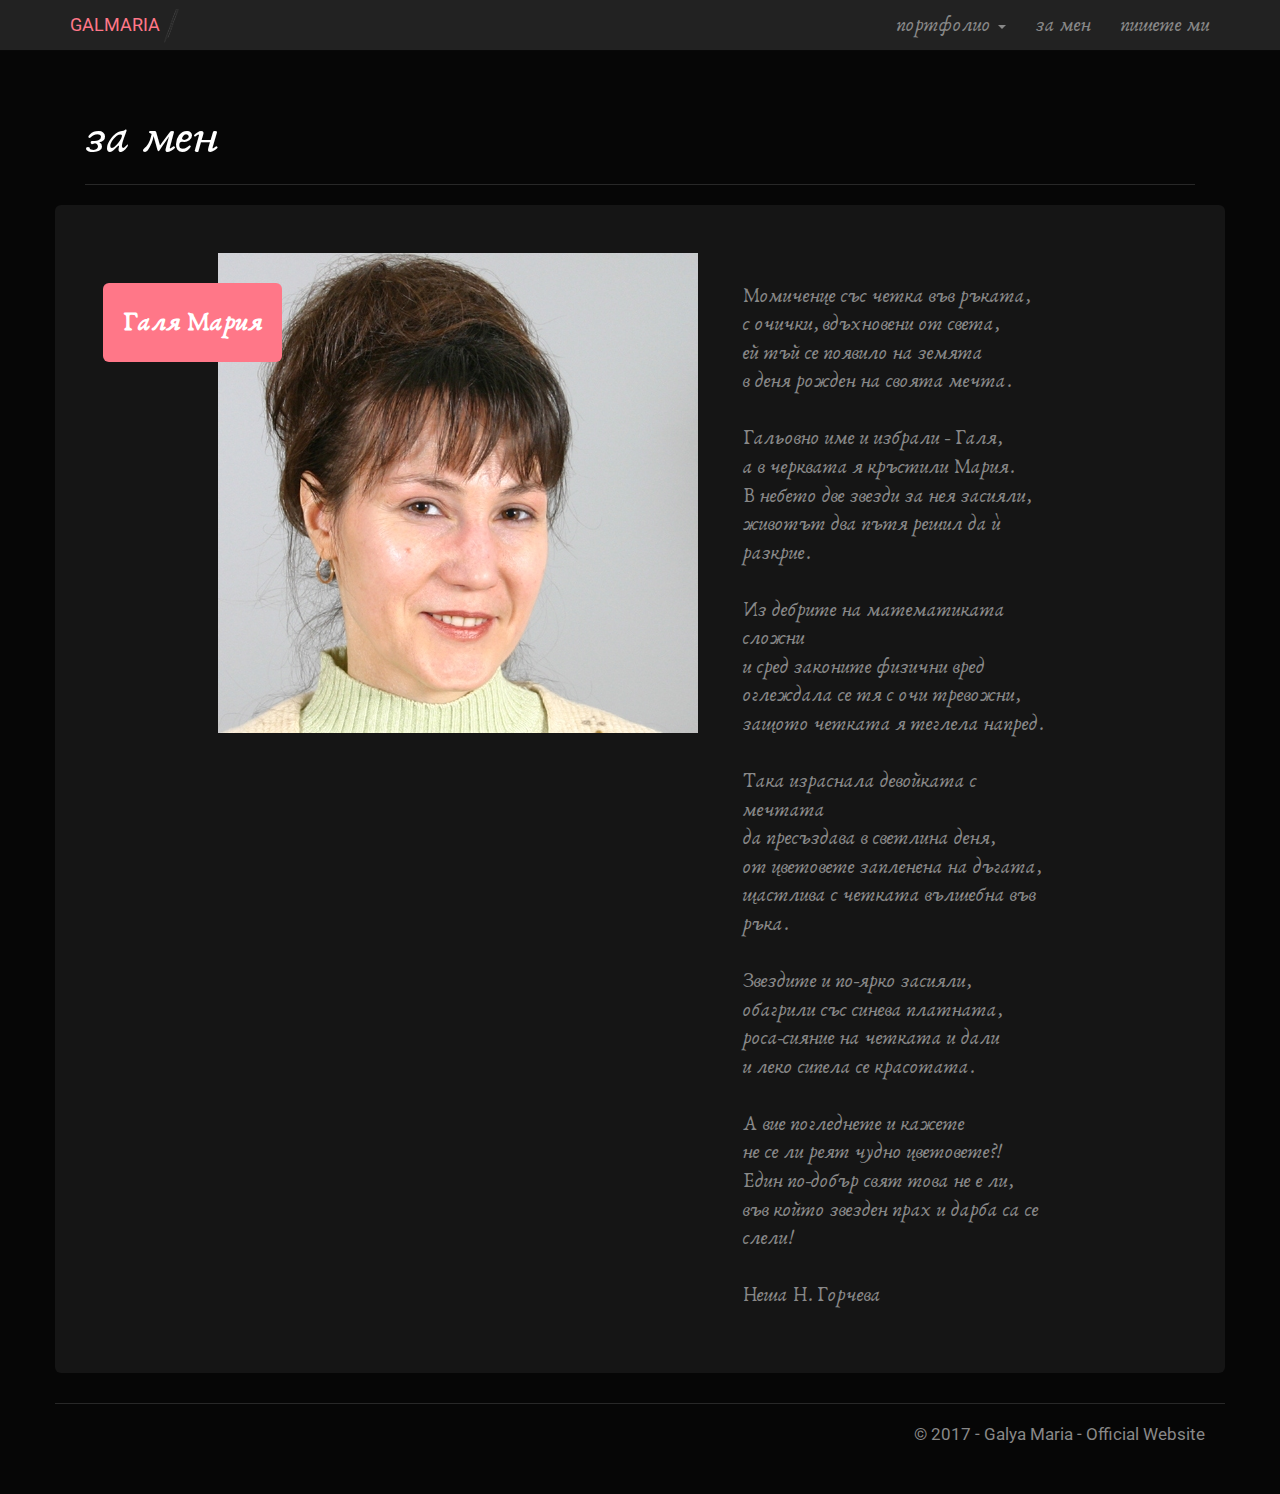
==== GalMaria/About.html @ 9625e8c4 "first commit" ====
<!DOCTYPE html>
<html lang="en">
<head>
    <meta charset="UTF-8">
    <title>GalMaria</title>
    <link type="text/css" rel="stylesheet" href="styles/style.css" />
    <link type="text/css" rel="stylesheet" href="styles/bootstrap.min.css" />
    <link type="text/css" rel="stylesheet" href="styles/css.css" />
    <script src="scripts/jquery-1.10.2.js"></script>
    <script src="scripts/bootstrap.js"></script>
    <script src="scripts/lightbox.js"></script>
    <script src="scripts/docready.js"></script>

</head>
<body>
<div id="header">
</div>
<main>
    <div class="container body-content">
        <div class="col-lg-12">
            <div class="page-header">
                <h1 id="typography">За мен</h1>
            </div>
        </div>
        <div class="row">
            <div class="jumbotron" style="display: flex;">
                <div class="col-sm-5 col-lg-offset-1">
                    <img src="images/galmaria.jpg">
                    <div class="bs-component">
                        <div class="textBlock aboutBlock">
                            <strong>Галя Мария</strong>
                        </div>
                    </div>
                </div>
                <div class="col-sm-4 col-lg-offset-1">
                    <div >
                        <br>

                        Момиченце със четка във ръката,</br>
                        с очички, вдъхновени от света,</br>
                        ей тъй се появило на земята</br>
                        в деня рожден на своята мечта.</br>
                        </br>
                        Гальовно име и избрали - Галя,</br>
                        а в черквата я кръстили Мария.</br>
                        В небето две звезди за нея засияли,</br>
                        животът два пътя решил да ѝ разкрие.</br>
                        </br>
                        Из дебрите на математиката сложни</br>
                        и сред законите физични вред</br>
                        оглеждала се тя с очи тревожни,</br>
                        защото четката я теглела напред.</br>
                        </br>
                        Така израснала девойката с мечтата</br>
                        да пресъздава в светлина деня,</br>
                        от цветовете запленена на дъгата,</br>
                        щастлива с четката вълшебна във ръка.</br></br>

                        Звездите и по-ярко засияли,</br>
                        обагрили със синева платната,</br>
                        роса-сияние на четката и дали</br>
                        и леко сипела се красотата.</br></br>

                        А вие погледнете и кажете</br>
                        не се ли реят чудно цветовете?!</br>
                        Един по-добър свят това не е ли,</br>
                        във който звезден прах и дарба са се слели!</br></br>

                        Неша Н. Горчева</br>

                        </p>
                    </div>
                </div>
            </div>


            </div>
        </div>
    </div>
</main>
<div id="footer">
</div>
</body>
</html>
---- GalMaria/styles/style.css ----
@import url("https://fonts.googleapis.com/css?family=Lato:400,700,400italic");
/*!
 * bootswatch v3.3.7
 * Homepage: http://bootswatch.com
 * Copyright 2012-2016 Thomas Park
 * Licensed under MIT
 * Based on Bootstrap
*/
/*!
 * Bootstrap v3.3.7 (http://getbootstrap.com)
 * Copyright 2011-2016 Twitter, Inc.
 * Licensed under MIT (https://github.com/twbs/bootstrap/blob/master/LICENSE)
 */
/*! normalize.css v3.0.3 | MIT License | github.com/necolas/normalize.css */

body {
    padding-top: 70px;
    padding-bottom: 20px;
}

/* Set padding to keep content from hitting the edges */
.body-content {
    padding-left: 15px;
    padding-right: 15px;
}

/* Override the default bootstrap behavior where horizontal description lists 
   will truncate terms that are too long to fit in the left column 
*/
.dl-horizontal dt {
    white-space: normal;
}

/* Set width on the form input elements since they're 100% wide by default */
input,
select,
textarea {
    max-width: 280px;
}


html {
  font-family: sans-serif;
  -ms-text-size-adjust: 100%;
  -webkit-text-size-adjust: 100%;
}
body {
  margin: 0;
}
article,
aside,
details,
figcaption,
figure,
footer,
header,
hgroup,
main,
menu,
nav,
section,
summary {
  display: block;
}
audio,
canvas,
progress,
video {
  display: inline-block;
  vertical-align: baseline;
}
audio:not([controls]) {
  display: none;
  height: 0;
}
[hidden],
template {
  display: none;
}
a {
  background-color: transparent;
}
a:active,
a:hover {
  outline: 0;
}
abbr[title] {
  border-bottom: 1px dotted;
}
b,
strong {
  font-weight: bold;
}
dfn {
  font-style: italic;
}
h1 {
  font-size: 2em;
  margin: 0.67em 0;
}
mark {
  background: #ff0;
  color: #000;
}
small {
  font-size: 80%;
}
sub,
sup {
  font-size: 75%;
  line-height: 0;
  position: relative;
  vertical-align: baseline;
}
sup {
  top: -0.5em;
}
sub {
  bottom: -0.25em;
}
img {
  border: 0;
}
svg:not(:root) {
  overflow: hidden;
}
figure {
  margin: 1em 40px;
}
hr {
  -webkit-box-sizing: content-box;
     -moz-box-sizing: content-box;
          box-sizing: content-box;
  height: 0;
}
pre {
  overflow: auto;
}
code,
kbd,
pre,
samp {
  font-family: monospace, monospace;
  font-size: 1em;
}
button,
input,
optgroup,
select,
textarea {
  color: inherit;
  font: inherit;
  margin: 0;
}
button {
  overflow: visible;
}
button,
select {
  text-transform: none;
}
button,
html input[type="button"],
input[type="reset"],
input[type="submit"] {
  -webkit-appearance: button;
  cursor: pointer;
}
button[disabled],
html input[disabled] {
  cursor: default;
}
button::-moz-focus-inner,
input::-moz-focus-inner {
  border: 0;
  padding: 0;
}
input {
  line-height: normal;
}
input[type="checkbox"],
input[type="radio"] {
  -webkit-box-sizing: border-box;
     -moz-box-sizing: border-box;
          box-sizing: border-box;
  padding: 0;
}
input[type="number"]::-webkit-inner-spin-button,
input[type="number"]::-webkit-outer-spin-button {
  height: auto;
}
input[type="search"] {
  -webkit-appearance: textfield;
  -webkit-box-sizing: content-box;
     -moz-box-sizing: content-box;
          box-sizing: content-box;
}
input[type="search"]::-webkit-search-cancel-button,
input[type="search"]::-webkit-search-decoration {
  -webkit-appearance: none;
}
fieldset {
  border: 1px solid #c0c0c0;
  margin: 0 2px;
  padding: 0.35em 0.625em 0.75em;
}
legend {
  border: 0;
  padding: 0;
}
textarea {
  overflow: auto;
}
optgroup {
  font-weight: bold;
}
table {
  border-collapse: collapse;
  border-spacing: 0;
}
td,
th {
  padding: 0;
}
/*! Source: https://github.com/h5bp/html5-boilerplate/blob/master/src/css/main.css */
@media print {
  *,
  *:before,
  *:after {
    background: transparent !important;
    color: #000 !important;
    -webkit-box-shadow: none !important;
            box-shadow: none !important;
    text-shadow: none !important;
  }
  a,
  a:visited {
    text-decoration: underline;
  }
  a[href]:after {
    content: " (" attr(href) ")";
  }
  abbr[title]:after {
    content: " (" attr(title) ")";
  }
  a[href^="#"]:after,
  a[href^="javascript:"]:after {
    content: "";
  }
  pre,
  blockquote {
    border: 1px solid #999;
    page-break-inside: avoid;
  }
  thead {
    display: table-header-group;
  }
  tr,
  img {
    page-break-inside: avoid;
  }
  img {
    max-width: 100% !important;
  }
  p,
  h2,
  h3 {
    orphans: 3;
    widows: 3;
  }
  h2,
  h3 {
    page-break-after: avoid;
  }
  .navbar {
    display: none;
  }
  .btn > .caret,
  .dropup > .btn > .caret {
    border-top-color: #000 !important;
  }
  .label {
    border: 1px solid #000;
  }
  .table {
    border-collapse: collapse !important;
  }
  .table td,
  .table th {
    background-color: #fff !important;
  }
  .table-bordered th,
  .table-bordered td {
    border: 1px solid #ddd !important;
  }
}
@font-face {
  font-family: 'Glyphicons Halflings';
  src: url('../fonts/glyphicons-halflings-regular.eot');
  src: url('../fonts/glyphicons-halflings-regular.eot?#iefix') format('embedded-opentype'), url('../fonts/glyphicons-halflings-regular.woff2') format('woff2'), url('../fonts/glyphicons-halflings-regular.woff') format('woff'), url('../fonts/glyphicons-halflings-regular.ttf') format('truetype'), url('../fonts/glyphicons-halflings-regular.svg#glyphicons_halflingsregular') format('svg');
}
.glyphicon {
  position: relative;
  top: 1px;
  display: inline-block;
  font-family: 'Glyphicons Halflings';
  font-style: normal;
  font-weight: normal;
  line-height: 1;
  -webkit-font-smoothing: antialiased;
  -moz-osx-font-smoothing: grayscale;
}
.glyphicon-asterisk:before {
  content: "\002a";
}
.glyphicon-plus:before {
  content: "\002b";
}
.glyphicon-euro:before,
.glyphicon-eur:before {
  content: "\20ac";
}
.glyphicon-minus:before {
  content: "\2212";
}
.glyphicon-cloud:before {
  content: "\2601";
}
.glyphicon-envelope:before {
  content: "\2709";
}
.glyphicon-pencil:before {
  content: "\270f";
}
.glyphicon-glass:before {
  content: "\e001";
}
.glyphicon-music:before {
  content: "\e002";
}
.glyphicon-search:before {
  content: "\e003";
}
.glyphicon-heart:before {
  content: "\e005";
}
.glyphicon-star:before {
  content: "\e006";
}
.glyphicon-star-empty:before {
  content: "\e007";
}
.glyphicon-user:before {
  content: "\e008";
}
.glyphicon-film:before {
  content: "\e009";
}
.glyphicon-th-large:before {
  content: "\e010";
}
.glyphicon-th:before {
  content: "\e011";
}
.glyphicon-th-list:before {
  content: "\e012";
}
.glyphicon-ok:before {
  content: "\e013";
}
.glyphicon-remove:before {
  content: "\e014";
}
.glyphicon-zoom-in:before {
  content: "\e015";
}
.glyphicon-zoom-out:before {
  content: "\e016";
}
.glyphicon-off:before {
  content: "\e017";
}
.glyphicon-signal:before {
  content: "\e018";
}
.glyphicon-cog:before {
  content: "\e019";
}
.glyphicon-trash:before {
  content: "\e020";
}
.glyphicon-home:before {
  content: "\e021";
}
.glyphicon-file:before {
  content: "\e022";
}
.glyphicon-time:before {
  content: "\e023";
}
.glyphicon-road:before {
  content: "\e024";
}
.glyphicon-download-alt:before {
  content: "\e025";
}
.glyphicon-download:before {
  content: "\e026";
}
.glyphicon-upload:before {
  content: "\e027";
}
.glyphicon-inbox:before {
  content: "\e028";
}
.glyphicon-play-circle:before {
  content: "\e029";
}
.glyphicon-repeat:before {
  content: "\e030";
}
.glyphicon-refresh:before {
  content: "\e031";
}
.glyphicon-list-alt:before {
  content: "\e032";
}
.glyphicon-lock:before {
  content: "\e033";
}
.glyphicon-flag:before {
  content: "\e034";
}
.glyphicon-headphones:before {
  content: "\e035";
}
.glyphicon-volume-off:before {
  content: "\e036";
}
.glyphicon-volume-down:before {
  content: "\e037";
}
.glyphicon-volume-up:before {
  content: "\e038";
}
.glyphicon-qrcode:before {
  content: "\e039";
}
.glyphicon-barcode:before {
  content: "\e040";
}
.glyphicon-tag:before {
  content: "\e041";
}
.glyphicon-tags:before {
  content: "\e042";
}
.glyphicon-book:before {
  content: "\e043";
}
.glyphicon-bookmark:before {
  content: "\e044";
}
.glyphicon-print:before {
  content: "\e045";
}
.glyphicon-camera:before {
  content: "\e046";
}
.glyphicon-font:before {
  content: "\e047";
}
.glyphicon-bold:before {
  content: "\e048";
}
.glyphicon-italic:before {
  content: "\e049";
}
.glyphicon-text-height:before {
  content: "\e050";
}
.glyphicon-text-width:before {
  content: "\e051";
}
.glyphicon-align-left:before {
  content: "\e052";
}
.glyphicon-align-center:before {
  content: "\e053";
}
.glyphicon-align-right:before {
  content: "\e054";
}
.glyphicon-align-justify:before {
  content: "\e055";
}
.glyphicon-list:before {
  content: "\e056";
}
.glyphicon-indent-left:before {
  content: "\e057";
}
.glyphicon-indent-right:before {
  content: "\e058";
}
.glyphicon-facetime-video:before {
  content: "\e059";
}
.glyphicon-picture:before {
  content: "\e060";
}
.glyphicon-map-marker:before {
  content: "\e062";
}
.glyphicon-adjust:before {
  content: "\e063";
}
.glyphicon-tint:before {
  content: "\e064";
}
.glyphicon-edit:before {
  content: "\e065";
}
.glyphicon-share:before {
  content: "\e066";
}
.glyphicon-check:before {
  content: "\e067";
}
.glyphicon-move:before {
  content: "\e068";
}
.glyphicon-step-backward:before {
  content: "\e069";
}
.glyphicon-fast-backward:before {
  content: "\e070";
}
.glyphicon-backward:before {
  content: "\e071";
}
.glyphicon-play:before {
  content: "\e072";
}
.glyphicon-pause:before {
  content: "\e073";
}
.glyphicon-stop:before {
  content: "\e074";
}
.glyphicon-forward:before {
  content: "\e075";
}
.glyphicon-fast-forward:before {
  content: "\e076";
}
.glyphicon-step-forward:before {
  content: "\e077";
}
.glyphicon-eject:before {
  content: "\e078";
}
.glyphicon-chevron-left:before {
  content: "\e079";
}
.glyphicon-chevron-right:before {
  content: "\e080";
}
.glyphicon-plus-sign:before {
  content: "\e081";
}
.glyphicon-minus-sign:before {
  content: "\e082";
}
.glyphicon-remove-sign:before {
  content: "\e083";
}
.glyphicon-ok-sign:before {
  content: "\e084";
}
.glyphicon-question-sign:before {
  content: "\e085";
}
.glyphicon-info-sign:before {
  content: "\e086";
}
.glyphicon-screenshot:before {
  content: "\e087";
}
.glyphicon-remove-circle:before {
  content: "\e088";
}
.glyphicon-ok-circle:before {
  content: "\e089";
}
.glyphicon-ban-circle:before {
  content: "\e090";
}
.glyphicon-arrow-left:before {
  content: "\e091";
}
.glyphicon-arrow-right:before {
  content: "\e092";
}
.glyphicon-arrow-up:before {
  content: "\e093";
}
.glyphicon-arrow-down:before {
  content: "\e094";
}
.glyphicon-share-alt:before {
  content: "\e095";
}
.glyphicon-resize-full:before {
  content: "\e096";
}
.glyphicon-resize-small:before {
  content: "\e097";
}
.glyphicon-exclamation-sign:before {
  content: "\e101";
}
.glyphicon-gift:before {
  content: "\e102";
}
.glyphicon-leaf:before {
  content: "\e103";
}
.glyphicon-fire:before {
  content: "\e104";
}
.glyphicon-eye-open:before {
  content: "\e105";
}
.glyphicon-eye-close:before {
  content: "\e106";
}
.glyphicon-warning-sign:before {
  content: "\e107";
}
.glyphicon-plane:before {
  content: "\e108";
}
.glyphicon-calendar:before {
  content: "\e109";
}
.glyphicon-random:before {
  content: "\e110";
}
.glyphicon-comment:before {
  content: "\e111";
}
.glyphicon-magnet:before {
  content: "\e112";
}
.glyphicon-chevron-up:before {
  content: "\e113";
}
.glyphicon-chevron-down:before {
  content: "\e114";
}
.glyphicon-retweet:before {
  content: "\e115";
}
.glyphicon-shopping-cart:before {
  content: "\e116";
}
.glyphicon-folder-close:before {
  content: "\e117";
}
.glyphicon-folder-open:before {
  content: "\e118";
}
.glyphicon-resize-vertical:before {
  content: "\e119";
}
.glyphicon-resize-horizontal:before {
  content: "\e120";
}
.glyphicon-hdd:before {
  content: "\e121";
}
.glyphicon-bullhorn:before {
  content: "\e122";
}
.glyphicon-bell:before {
  content: "\e123";
}
.glyphicon-certificate:before {
  content: "\e124";
}
.glyphicon-thumbs-up:before {
  content: "\e125";
}
.glyphicon-thumbs-down:before {
  content: "\e126";
}
.glyphicon-hand-right:before {
  content: "\e127";
}
.glyphicon-hand-left:before {
  content: "\e128";
}
.glyphicon-hand-up:before {
  content: "\e129";
}
.glyphicon-hand-down:before {
  content: "\e130";
}
.glyphicon-circle-arrow-right:before {
  content: "\e131";
}
.glyphicon-circle-arrow-left:before {
  content: "\e132";
}
.glyphicon-circle-arrow-up:before {
  content: "\e133";
}
.glyphicon-circle-arrow-down:before {
  content: "\e134";
}
.glyphicon-globe:before {
  content: "\e135";
}
.glyphicon-wrench:before {
  content: "\e136";
}
.glyphicon-tasks:before {
  content: "\e137";
}
.glyphicon-filter:before {
  content: "\e138";
}
.glyphicon-briefcase:before {
  content: "\e139";
}
.glyphicon-fullscreen:before {
  content: "\e140";
}
.glyphicon-dashboard:before {
  content: "\e141";
}
.glyphicon-paperclip:before {
  content: "\e142";
}
.glyphicon-heart-empty:before {
  content: "\e143";
}
.glyphicon-link:before {
  content: "\e144";
}
.glyphicon-phone:before {
  content: "\e145";
}
.glyphicon-pushpin:before {
  content: "\e146";
}
.glyphicon-usd:before {
  content: "\e148";
}
.glyphicon-gbp:before {
  content: "\e149";
}
.glyphicon-sort:before {
  content: "\e150";
}
.glyphicon-sort-by-alphabet:before {
  content: "\e151";
}
.glyphicon-sort-by-alphabet-alt:before {
  content: "\e152";
}
.glyphicon-sort-by-order:before {
  content: "\e153";
}
.glyphicon-sort-by-order-alt:before {
  content: "\e154";
}
.glyphicon-sort-by-attributes:before {
  content: "\e155";
}
.glyphicon-sort-by-attributes-alt:before {
  content: "\e156";
}
.glyphicon-unchecked:before {
  content: "\e157";
}
.glyphicon-expand:before {
  content: "\e158";
}
.glyphicon-collapse-down:before {
  content: "\e159";
}
.glyphicon-collapse-up:before {
  content: "\e160";
}
.glyphicon-log-in:before {
  content: "\e161";
}
.glyphicon-flash:before {
  content: "\e162";
}
.glyphicon-log-out:before {
  content: "\e163";
}
.glyphicon-new-window:before {
  content: "\e164";
}
.glyphicon-record:before {
  content: "\e165";
}
.glyphicon-save:before {
  content: "\e166";
}
.glyphicon-open:before {
  content: "\e167";
}
.glyphicon-saved:before {
  content: "\e168";
}
.glyphicon-import:before {
  content: "\e169";
}
.glyphicon-export:before {
  content: "\e170";
}
.glyphicon-send:before {
  content: "\e171";
}
.glyphicon-floppy-disk:before {
  content: "\e172";
}
.glyphicon-floppy-saved:before {
  content: "\e173";
}
.glyphicon-floppy-remove:before {
  content: "\e174";
}
.glyphicon-floppy-save:before {
  content: "\e175";
}
.glyphicon-floppy-open:before {
  content: "\e176";
}
.glyphicon-credit-card:before {
  content: "\e177";
}
.glyphicon-transfer:before {
  content: "\e178";
}
.glyphicon-cutlery:before {
  content: "\e179";
}
.glyphicon-header:before {
  content: "\e180";
}
.glyphicon-compressed:before {
  content: "\e181";
}
.glyphicon-earphone:before {
  content: "\e182";
}
.glyphicon-phone-alt:before {
  content: "\e183";
}
.glyphicon-tower:before {
  content: "\e184";
}
.glyphicon-stats:before {
  content: "\e185";
}
.glyphicon-sd-video:before {
  content: "\e186";
}
.glyphicon-hd-video:before {
  content: "\e187";
}
.glyphicon-subtitles:before {
  content: "\e188";
}
.glyphicon-sound-stereo:before {
  content: "\e189";
}
.glyphicon-sound-dolby:before {
  content: "\e190";
}
.glyphicon-sound-5-1:before {
  content: "\e191";
}
.glyphicon-sound-6-1:before {
  content: "\e192";
}
.glyphicon-sound-7-1:before {
  content: "\e193";
}
.glyphicon-copyright-mark:before {
  content: "\e194";
}
.glyphicon-registration-mark:before {
  content: "\e195";
}
.glyphicon-cloud-download:before {
  content: "\e197";
}
.glyphicon-cloud-upload:before {
  content: "\e198";
}
.glyphicon-tree-conifer:before {
  content: "\e199";
}
.glyphicon-tree-deciduous:before {
  content: "\e200";
}
.glyphicon-cd:before {
  content: "\e201";
}
.glyphicon-save-file:before {
  content: "\e202";
}
.glyphicon-open-file:before {
  content: "\e203";
}
.glyphicon-level-up:before {
  content: "\e204";
}
.glyphicon-copy:before {
  content: "\e205";
}
.glyphicon-paste:before {
  content: "\e206";
}
.glyphicon-alert:before {
  content: "\e209";
}
.glyphicon-equalizer:before {
  content: "\e210";
}
.glyphicon-king:before {
  content: "\e211";
}
.glyphicon-queen:before {
  content: "\e212";
}
.glyphicon-pawn:before {
  content: "\e213";
}
.glyphicon-bishop:before {
  content: "\e214";
}
.glyphicon-knight:before {
  content: "\e215";
}
.glyphicon-baby-formula:before {
  content: "\e216";
}
.glyphicon-tent:before {
  content: "\26fa";
}
.glyphicon-blackboard:before {
  content: "\e218";
}
.glyphicon-bed:before {
  content: "\e219";
}
.glyphicon-apple:before {
  content: "\f8ff";
}
.glyphicon-erase:before {
  content: "\e221";
}
.glyphicon-hourglass:before {
  content: "\231b";
}
.glyphicon-lamp:before {
  content: "\e223";
}
.glyphicon-duplicate:before {
  content: "\e224";
}
.glyphicon-piggy-bank:before {
  content: "\e225";
}
.glyphicon-scissors:before {
  content: "\e226";
}
.glyphicon-bitcoin:before {
  content: "\e227";
}
.glyphicon-btc:before {
  content: "\e227";
}
.glyphicon-xbt:before {
  content: "\e227";
}
.glyphicon-yen:before {
  content: "\00a5";
}
.glyphicon-jpy:before {
  content: "\00a5";
}
.glyphicon-ruble:before {
  content: "\20bd";
}
.glyphicon-rub:before {
  content: "\20bd";
}
.glyphicon-scale:before {
  content: "\e230";
}
.glyphicon-ice-lolly:before {
  content: "\e231";
}
.glyphicon-ice-lolly-tasted:before {
  content: "\e232";
}
.glyphicon-education:before {
  content: "\e233";
}
.glyphicon-option-horizontal:before {
  content: "\e234";
}
.glyphicon-option-vertical:before {
  content: "\e235";
}
.glyphicon-menu-hamburger:before {
  content: "\e236";
}
.glyphicon-modal-window:before {
  content: "\e237";
}
.glyphicon-oil:before {
  content: "\e238";
}
.glyphicon-grain:before {
  content: "\e239";
}
.glyphicon-sunglasses:before {
  content: "\e240";
}
.glyphicon-text-size:before {
  content: "\e241";
}
.glyphicon-text-color:before {
  content: "\e242";
}
.glyphicon-text-background:before {
  content: "\e243";
}
.glyphicon-object-align-top:before {
  content: "\e244";
}
.glyphicon-object-align-bottom:before {
  content: "\e245";
}
.glyphicon-object-align-horizontal:before {
  content: "\e246";
}
.glyphicon-object-align-left:before {
  content: "\e247";
}
.glyphicon-object-align-vertical:before {
  content: "\e248";
}
.glyphicon-object-align-right:before {
  content: "\e249";
}
.glyphicon-triangle-right:before {
  content: "\e250";
}
.glyphicon-triangle-left:before {
  content: "\e251";
}
.glyphicon-triangle-bottom:before {
  content: "\e252";
}
.glyphicon-triangle-top:before {
  content: "\e253";
}
.glyphicon-console:before {
  content: "\e254";
}
.glyphicon-superscript:before {
  content: "\e255";
}
.glyphicon-subscript:before {
  content: "\e256";
}
.glyphicon-menu-left:before {
  content: "\e257";
}
.glyphicon-menu-right:before {
  content: "\e258";
}
.glyphicon-menu-down:before {
  content: "\e259";
}
.glyphicon-menu-up:before {
  content: "\e260";
}
* {
  -webkit-box-sizing: border-box;
  -moz-box-sizing: border-box;
  box-sizing: border-box;
}
*:before,
*:after {
  -webkit-box-sizing: border-box;
  -moz-box-sizing: border-box;
  box-sizing: border-box;
}
html {
  font-size: 10px;
  -webkit-tap-highlight-color: rgba(0, 0, 0, 0);
}
body {
  font-family: "Anaktoria","Roboto","Helvetica Neue",Helvetica,Arial,sans-serif !important;
  font-size: 20px !important;
  line-height: 1.42857143;
  color: #2c3e50;
  background-color: #ffffff;
}
input,
button,
select,
textarea {
  font-family: inherit;
  font-size: inherit;
  line-height: inherit;
}
a {
  color: #18bc9c;
  text-decoration: none;
}
a:hover,
a:focus {
  color: #18bc9c;
  text-decoration: underline;
}
a:focus {
  outline: 5px auto -webkit-focus-ring-color;
  outline-offset: -2px;
}
figure {
  margin: 0;
}
img {
  vertical-align: middle;
}
.img-responsive,
.thumbnail > img,
.thumbnail a > img,
.carousel-inner > .item > img,
.carousel-inner > .item > a > img {
  display: block;
  max-width: 100%;
  height: auto;
}
.img-rounded {
  border-radius: 6px;
}
.img-thumbnail {
  padding: 4px;
  line-height: 1.42857143;
  background-color: #ffffff;
  border: 1px solid #ecf0f1;
  border-radius: 4px;
  -webkit-transition: all 0.2s ease-in-out;
  -o-transition: all 0.2s ease-in-out;
  transition: all 0.2s ease-in-out;
  display: inline-block;
  max-width: 100%;
  height: auto;
}
.img-circle {
  border-radius: 50%;
}
hr {
  margin-top: 21px;
  margin-bottom: 21px;
  border: 0;
  border-top: 1px solid #ecf0f1;
}
.sr-only {
  position: absolute;
  width: 1px;
  height: 1px;
  margin: -1px;
  padding: 0;
  overflow: hidden;
  clip: rect(0, 0, 0, 0);
  border: 0;
}
.sr-only-focusable:active,
.sr-only-focusable:focus {
  position: static;
  width: auto;
  height: auto;
  margin: 0;
  overflow: visible;
  clip: auto;
}
[role="button"] {
  cursor: pointer;
}
h1,
h2,
h3,
h4,
h5,
h6,
.h1,
.h2,
.h3,
.h4,
.h5,
.h6 {
  font-family: "Lato", "Helvetica Neue", Helvetica, Arial, sans-serif;
  font-weight: 400;
  line-height: 1.1;
  color: inherit;
}
h1 small,
h2 small,
h3 small,
h4 small,
h5 small,
h6 small,
.h1 small,
.h2 small,
.h3 small,
.h4 small,
.h5 small,
.h6 small,
h1 .small,
h2 .small,
h3 .small,
h4 .small,
h5 .small,
h6 .small,
.h1 .small,
.h2 .small,
.h3 .small,
.h4 .small,
.h5 .small,
.h6 .small {
  font-weight: normal;
  line-height: 1;
  color: #b4bcc2;
}
h1,
.h1,
h2,
.h2,
h3,
.h3 {
  margin-top: 21px;
  margin-bottom: 10.5px;
}
h1 small,
.h1 small,
h2 small,
.h2 small,
h3 small,
.h3 small,
h1 .small,
.h1 .small,
h2 .small,
.h2 .small,
h3 .small,
.h3 .small {
  font-size: 65%;
}
h4,
.h4,
h5,
.h5,
h6,
.h6 {
  margin-top: 10.5px;
  margin-bottom: 10.5px;
}
h4 small,
.h4 small,
h5 small,
.h5 small,
h6 small,
.h6 small,
h4 .small,
.h4 .small,
h5 .small,
.h5 .small,
h6 .small,
.h6 .small {
  font-size: 75%;
}
h1,
.h1 {
  font-size: 39px;
}
h2,
.h2 {
  font-size: 32px;
}
h3,
.h3 {
  font-size: 26px;
}
h4,
.h4 {
  font-size: 19px;
}
h5,
.h5 {
  font-size: 15px;
}
h6,
.h6 {
  font-size: 13px;
}
p {
  margin: 0 0 10.5px;
}
.lead {
  margin-bottom: 21px;
  font-size: 17px;
  font-weight: 300;
  line-height: 1.4;
}
@media (min-width: 768px) {
  .lead {
    font-size: 22.5px;
  }
}
small,
.small {
  font-size: 86%;
}
mark,
.mark {
  background-color: #f39c12;
  padding: .2em;
}
.text-left {
  text-align: left;
}
.text-right {
  text-align: right;
}
.text-center {
  text-align: center;
}
.text-justify {
  text-align: justify;
}
.text-nowrap {
  white-space: nowrap;
}
.text-lowercase {
  text-transform: lowercase;
}
.text-uppercase {
  text-transform: uppercase;
}
.text-capitalize {
  text-transform: capitalize;
}
.text-muted {
  color: #b4bcc2;
}
.text-primary {
  color: #2c3e50;
}
a.text-primary:hover,
a.text-primary:focus {
  color: #1a242f;
}
.text-success {
  color: #ffffff;
}
a.text-success:hover,
a.text-success:focus {
  color: #e6e6e6;
}
.text-info {
  color: #ffffff;
}
a.text-info:hover,
a.text-info:focus {
  color: #e6e6e6;
}
.text-warning {
  color: #ffffff;
}
a.text-warning:hover,
a.text-warning:focus {
  color: #e6e6e6;
}
.text-danger {
  color: #ffffff;
}
a.text-danger:hover,
a.text-danger:focus {
  color: #e6e6e6;
}
.bg-primary {
  color: #fff;
  background-color: #2c3e50;
}
a.bg-primary:hover,
a.bg-primary:focus {
  background-color: #1a242f;
}
.bg-success {
  background-color: #18bc9c;
}
a.bg-success:hover,
a.bg-success:focus {
  background-color: #128f76;
}
.bg-info {
  background-color: #3498db;
}
a.bg-info:hover,
a.bg-info:focus {
  background-color: #217dbb;
}
.bg-warning {
  background-color: #f39c12;
}
a.bg-warning:hover,
a.bg-warning:focus {
  background-color: #c87f0a;
}
.bg-danger {
  background-color: #e74c3c;
}
a.bg-danger:hover,
a.bg-danger:focus {
  background-color: #d62c1a;
}
.page-header {
  padding-bottom: 9.5px;
  margin: 42px 0 21px;
  border-bottom: 1px solid transparent;
}
ul,
ol {
  margin-top: 0;
  margin-bottom: 10.5px;
}
ul ul,
ol ul,
ul ol,
ol ol {
  margin-bottom: 0;
}
.list-unstyled {
  padding-left: 0;
  list-style: none;
}
.list-inline {
  padding-left: 0;
  list-style: none;
  margin-left: -5px;
}
.list-inline > li {
  display: inline-block;
  padding-left: 5px;
  padding-right: 5px;
}
dl {
  margin-top: 0;
  margin-bottom: 21px;
}
dt,
dd {
  line-height: 1.42857143;
}
dt {
  font-weight: bold;
}
dd {
  margin-left: 0;
}
@media (min-width: 768px) {
  .dl-horizontal dt {
    float: left;
    width: 160px;
    clear: left;
    text-align: right;
    overflow: hidden;
    text-overflow: ellipsis;
    white-space: nowrap;
  }
  .dl-horizontal dd {
    margin-left: 180px;
  }
}
abbr[title],
abbr[data-original-title] {
  cursor: help;
  border-bottom: 1px dotted #b4bcc2;
}
.initialism {
  font-size: 90%;
  text-transform: uppercase;
}
blockquote {
  padding: 0px 0px;
  margin: 0 0 21px;
  font-size: 18.75px;
}
blockquote p:last-child,
blockquote ul:last-child,
blockquote ol:last-child {
  margin-bottom: 0;
}
blockquote footer,
blockquote small,
blockquote .small {
  display: block;
  font-size: 80%;
  line-height: 1.42857143;
  color: #b4bcc2;
}
blockquote footer:before,
blockquote small:before,
blockquote .small:before {
  content: '\2014 \00A0';
}
.blockquote-reverse,
blockquote.pull-right {
  padding-right: 15px;
  padding-left: 0;
  border-left: 0;
  text-align: right;
}
.blockquote-reverse footer:before,
blockquote.pull-right footer:before,
.blockquote-reverse small:before,
blockquote.pull-right small:before,
.blockquote-reverse .small:before,
blockquote.pull-right .small:before {
  content: '';
}
.blockquote-reverse footer:after,
blockquote.pull-right footer:after,
.blockquote-reverse small:after,
blockquote.pull-right small:after,
.blockquote-reverse .small:after,
blockquote.pull-right .small:after {
  content: '\00A0 \2014';
}
address {
  margin-bottom: 21px;
  font-style: normal;
  line-height: 1.42857143;
}
code,
kbd,
pre,
samp {
  font-family: Menlo, Monaco, Consolas, "Courier New", monospace;
}
code {
  padding: 2px 4px;
  font-size: 90%;
  color: #c7254e;
  background-color: #f9f2f4;
  border-radius: 4px;
}
kbd {
  padding: 2px 4px;
  font-size: 90%;
  color: #ffffff;
  background-color: #333333;
  border-radius: 3px;
  -webkit-box-shadow: inset 0 -1px 0 rgba(0, 0, 0, 0.25);
          box-shadow: inset 0 -1px 0 rgba(0, 0, 0, 0.25);
}
kbd kbd {
  padding: 0;
  font-size: 100%;
  font-weight: bold;
  -webkit-box-shadow: none;
          box-shadow: none;
}
pre {
  display: block;
  padding: 10px;
  margin: 0 0 10.5px;
  font-size: 14px;
  line-height: 1.42857143;
  word-break: break-all;
  word-wrap: break-word;
  color: #7b8a8b;
  background-color: #ecf0f1;
  border: 1px solid #cccccc;
  border-radius: 4px;
}
pre code {
  padding: 0;
  font-size: inherit;
  color: inherit;
  white-space: pre-wrap;
  background-color: transparent;
  border-radius: 0;
}
.pre-scrollable {
  max-height: 340px;
  overflow-y: scroll;
}
.container {
  margin-right: auto;
  margin-left: auto;
  padding-left: 15px;
  padding-right: 15px;
}
@media (min-width: 768px) {
  .container {
    width: 750px;
  }
}
@media (min-width: 992px) {
  .container {
    width: 970px;
  }
}
@media (min-width: 1200px) {
  .container {
    width: 1170px;
  }
}
.container-fluid {
  margin-right: auto;
  margin-left: auto;
  padding-left: 15px;
  padding-right: 15px;
}
.row {
  margin-left: -15px;
  margin-right: -15px;
}
.col-xs-1, .col-sm-1, .col-md-1, .col-lg-1, .col-xs-2, .col-sm-2, .col-md-2, .col-lg-2, .col-xs-3, .col-sm-3, .col-sm-4 col-md-3, .col-lg-3, .col-xs-4, .col-sm-4, .col-md-4, .col-lg-4, .col-xs-5, .col-sm-5, .col-md-5, .col-lg-5, .col-xs-6, .col-sm-6, .col-md-6, .col-lg-6, .col-xs-7, .col-sm-7, .col-md-7, .col-lg-7, .col-xs-8, .col-sm-8, .col-md-8, .col-lg-8, .col-xs-9, .col-sm-9, .col-md-9, .col-lg-9, .col-xs-10, .col-sm-10, .col-md-10, .col-lg-10, .col-xs-11, .col-sm-11, .col-md-11, .col-lg-11, .col-xs-12, .col-sm-12, .col-md-12, .col-lg-12 {
  position: relative;
  min-height: 1px;
  padding-left: 15px;
  padding-right: 15px;
}
.col-xs-1, .col-xs-2, .col-xs-3, .col-xs-4, .col-xs-5, .col-xs-6, .col-xs-7, .col-xs-8, .col-xs-9, .col-xs-10, .col-xs-11, .col-xs-12 {
  float: left;
}
.col-xs-12 {
  width: 100%;
}
.col-xs-11 {
  width: 91.66666667%;
}
.col-xs-10 {
  width: 83.33333333%;
}
.col-xs-9 {
  width: 75%;
}
.col-xs-8 {
  width: 66.66666667%;
}
.col-xs-7 {
  width: 58.33333333%;
}
.col-xs-6 {
  width: 50%;
}
.col-xs-5 {
  width: 41.66666667%;
}
.col-xs-4 {
  width: 33.33333333%;
}
.col-xs-3 {
  width: 25%;
}
.col-xs-2 {
  width: 16.66666667%;
}
.col-xs-1 {
  width: 8.33333333%;
}
.col-xs-pull-12 {
  right: 100%;
}
.col-xs-pull-11 {
  right: 91.66666667%;
}
.col-xs-pull-10 {
  right: 83.33333333%;
}
.col-xs-pull-9 {
  right: 75%;
}
.col-xs-pull-8 {
  right: 66.66666667%;
}
.col-xs-pull-7 {
  right: 58.33333333%;
}
.col-xs-pull-6 {
  right: 50%;
}
.col-xs-pull-5 {
  right: 41.66666667%;
}
.col-xs-pull-4 {
  right: 33.33333333%;
}
.col-xs-pull-3 {
  right: 25%;
}
.col-xs-pull-2 {
  right: 16.66666667%;
}
.col-xs-pull-1 {
  right: 8.33333333%;
}
.col-xs-pull-0 {
  right: auto;
}
.col-xs-push-12 {
  left: 100%;
}
.col-xs-push-11 {
  left: 91.66666667%;
}
.col-xs-push-10 {
  left: 83.33333333%;
}
.col-xs-push-9 {
  left: 75%;
}
.col-xs-push-8 {
  left: 66.66666667%;
}
.col-xs-push-7 {
  left: 58.33333333%;
}
.col-xs-push-6 {
  left: 50%;
}
.col-xs-push-5 {
  left: 41.66666667%;
}
.col-xs-push-4 {
  left: 33.33333333%;
}
.col-xs-push-3 {
  left: 25%;
}
.col-xs-push-2 {
  left: 16.66666667%;
}
.col-xs-push-1 {
  left: 8.33333333%;
}
.col-xs-push-0 {
  left: auto;
}
.col-xs-offset-12 {
  margin-left: 100%;
}
.col-xs-offset-11 {
  margin-left: 91.66666667%;
}
.col-xs-offset-10 {
  margin-left: 83.33333333%;
}
.col-xs-offset-9 {
  margin-left: 75%;
}
.col-xs-offset-8 {
  margin-left: 66.66666667%;
}
.col-xs-offset-7 {
  margin-left: 58.33333333%;
}
.col-xs-offset-6 {
  margin-left: 50%;
}
.col-xs-offset-5 {
  margin-left: 41.66666667%;
}
.col-xs-offset-4 {
  margin-left: 33.33333333%;
}
.col-xs-offset-3 {
  margin-left: 25%;
}
.col-xs-offset-2 {
  margin-left: 16.66666667%;
}
.col-xs-offset-1 {
  margin-left: 8.33333333%;
}
.col-xs-offset-0 {
  margin-left: 0%;
}
@media (min-width: 768px) {
  .col-sm-1, .col-sm-2, .col-sm-3, .col-sm-4, .col-sm-5, .col-sm-6, .col-sm-7, .col-sm-8, .col-sm-9, .col-sm-10, .col-sm-11, .col-sm-12 {
    float: left;
  }
  .col-sm-12 {
    width: 100%;
  }
  .col-sm-11 {
    width: 91.66666667%;
  }
  .col-sm-10 {
    width: 83.33333333%;
  }
  .col-sm-9 {
    width: 75%;
  }
  .col-sm-8 {
    width: 66.66666667%;
  }
  .col-sm-7 {
    width: 58.33333333%;
  }
  .col-sm-6 {
    width: 50%;
  }
  .col-sm-5 {
    width: 41.66666667%;
  }
  .col-sm-4 {
    width: 33.33333333%;
  }
  .col-sm-3 {
    width: 25%;
  }
  .col-sm-2 {
    width: 16.66666667%;
  }
  .col-sm-1 {
    width: 8.33333333%;
  }
  .col-sm-pull-12 {
    right: 100%;
  }
  .col-sm-pull-11 {
    right: 91.66666667%;
  }
  .col-sm-pull-10 {
    right: 83.33333333%;
  }
  .col-sm-pull-9 {
    right: 75%;
  }
  .col-sm-pull-8 {
    right: 66.66666667%;
  }
  .col-sm-pull-7 {
    right: 58.33333333%;
  }
  .col-sm-pull-6 {
    right: 50%;
  }
  .col-sm-pull-5 {
    right: 41.66666667%;
  }
  .col-sm-pull-4 {
    right: 33.33333333%;
  }
  .col-sm-pull-3 {
    right: 25%;
  }
  .col-sm-pull-2 {
    right: 16.66666667%;
  }
  .col-sm-pull-1 {
    right: 8.33333333%;
  }
  .col-sm-pull-0 {
    right: auto;
  }
  .col-sm-push-12 {
    left: 100%;
  }
  .col-sm-push-11 {
    left: 91.66666667%;
  }
  .col-sm-push-10 {
    left: 83.33333333%;
  }
  .col-sm-push-9 {
    left: 75%;
  }
  .col-sm-push-8 {
    left: 66.66666667%;
  }
  .col-sm-push-7 {
    left: 58.33333333%;
  }
  .col-sm-push-6 {
    left: 50%;
  }
  .col-sm-push-5 {
    left: 41.66666667%;
  }
  .col-sm-push-4 {
    left: 33.33333333%;
  }
  .col-sm-push-3 {
    left: 25%;
  }
  .col-sm-push-2 {
    left: 16.66666667%;
  }
  .col-sm-push-1 {
    left: 8.33333333%;
  }
  .col-sm-push-0 {
    left: auto;
  }
  .col-sm-offset-12 {
    margin-left: 100%;
  }
  .col-sm-offset-11 {
    margin-left: 91.66666667%;
  }
  .col-sm-offset-10 {
    margin-left: 83.33333333%;
  }
  .col-sm-offset-9 {
    margin-left: 75%;
  }
  .col-sm-offset-8 {
    margin-left: 66.66666667%;
  }
  .col-sm-offset-7 {
    margin-left: 58.33333333%;
  }
  .col-sm-offset-6 {
    margin-left: 50%;
  }
  .col-sm-offset-5 {
    margin-left: 41.66666667%;
  }
  .col-sm-offset-4 {
    margin-left: 33.33333333%;
  }
  .col-sm-offset-3 {
    margin-left: 25%;
  }
  .col-sm-offset-2 {
    margin-left: 16.66666667%;
  }
  .col-sm-offset-1 {
    margin-left: 8.33333333%;
  }
  .col-sm-offset-0 {
    margin-left: 0%;
  }
}
@media (min-width: 992px) {
  .col-md-1, .col-md-2, .col-sm-4 col-md-3, .col-md-4, .col-md-5, .col-md-6, .col-md-7, .col-md-8, .col-md-9, .col-md-10, .col-md-11, .col-md-12 {
    float: left;
  }
  .col-md-12 {
    width: 100%;
  }
  .col-md-11 {
    width: 91.66666667%;
  }
  .col-md-10 {
    width: 83.33333333%;
  }
  .col-md-9 {
    width: 75%;
  }
  .col-md-8 {
    width: 66.66666667%;
  }
  .col-md-7 {
    width: 58.33333333%;
  }
  .col-md-6 {
    width: 50%;
  }
  .col-md-5 {
    width: 41.66666667%;
  }
  .col-md-4 {
    width: 33.33333333%;
  }
  .col-sm-4 col-md-3 {
    width: 25%;
  }
  .col-md-2 {
    width: 16.66666667%;
  }
  .col-md-1 {
    width: 8.33333333%;
  }
  .col-md-pull-12 {
    right: 100%;
  }
  .col-md-pull-11 {
    right: 91.66666667%;
  }
  .col-md-pull-10 {
    right: 83.33333333%;
  }
  .col-md-pull-9 {
    right: 75%;
  }
  .col-md-pull-8 {
    right: 66.66666667%;
  }
  .col-md-pull-7 {
    right: 58.33333333%;
  }
  .col-md-pull-6 {
    right: 50%;
  }
  .col-md-pull-5 {
    right: 41.66666667%;
  }
  .col-md-pull-4 {
    right: 33.33333333%;
  }
  .col-md-pull-3 {
    right: 25%;
  }
  .col-md-pull-2 {
    right: 16.66666667%;
  }
  .col-md-pull-1 {
    right: 8.33333333%;
  }
  .col-md-pull-0 {
    right: auto;
  }
  .col-md-push-12 {
    left: 100%;
  }
  .col-md-push-11 {
    left: 91.66666667%;
  }
  .col-md-push-10 {
    left: 83.33333333%;
  }
  .col-md-push-9 {
    left: 75%;
  }
  .col-md-push-8 {
    left: 66.66666667%;
  }
  .col-md-push-7 {
    left: 58.33333333%;
  }
  .col-md-push-6 {
    left: 50%;
  }
  .col-md-push-5 {
    left: 41.66666667%;
  }
  .col-md-push-4 {
    left: 33.33333333%;
  }
  .col-md-push-3 {
    left: 25%;
  }
  .col-md-push-2 {
    left: 16.66666667%;
  }
  .col-md-push-1 {
    left: 8.33333333%;
  }
  .col-md-push-0 {
    left: auto;
  }
  .col-md-offset-12 {
    margin-left: 100%;
  }
  .col-md-offset-11 {
    margin-left: 91.66666667%;
  }
  .col-md-offset-10 {
    margin-left: 83.33333333%;
  }
  .col-md-offset-9 {
    margin-left: 75%;
  }
  .col-md-offset-8 {
    margin-left: 66.66666667%;
  }
  .col-md-offset-7 {
    margin-left: 58.33333333%;
  }
  .col-md-offset-6 {
    margin-left: 50%;
  }
  .col-md-offset-5 {
    margin-left: 41.66666667%;
  }
  .col-md-offset-4 {
    margin-left: 33.33333333%;
  }
  .col-md-offset-3 {
    margin-left: 25%;
  }
  .col-md-offset-2 {
    margin-left: 16.66666667%;
  }
  .col-md-offset-1 {
    margin-left: 8.33333333%;
  }
  .col-md-offset-0 {
    margin-left: 0%;
  }
}
@media (min-width: 1200px) {
  .col-lg-1, .col-lg-2, .col-lg-3, .col-lg-4, .col-lg-5, .col-lg-6, .col-lg-7, .col-lg-8, .col-lg-9, .col-lg-10, .col-lg-11, .col-lg-12 {
    float: left;
  }
  .col-lg-12 {
    width: 100%;
  }
  .col-lg-11 {
    width: 91.66666667%;
  }
  .col-lg-10 {
    width: 83.33333333%;
  }
  .col-lg-9 {
    width: 75%;
  }
  .col-lg-8 {
    width: 66.66666667%;
  }
  .col-lg-7 {
    width: 58.33333333%;
  }
  .col-lg-6 {
    width: 50%;
  }
  .col-lg-5 {
    width: 41.66666667%;
  }
  .col-lg-4 {
    width: 33.33333333%;
  }
  .col-lg-3 {
    width: 25%;
  }
  .col-lg-2 {
    width: 16.66666667%;
  }
  .col-lg-1 {
    width: 8.33333333%;
  }
  .col-lg-pull-12 {
    right: 100%;
  }
  .col-lg-pull-11 {
    right: 91.66666667%;
  }
  .col-lg-pull-10 {
    right: 83.33333333%;
  }
  .col-lg-pull-9 {
    right: 75%;
  }
  .col-lg-pull-8 {
    right: 66.66666667%;
  }
  .col-lg-pull-7 {
    right: 58.33333333%;
  }
  .col-lg-pull-6 {
    right: 50%;
  }
  .col-lg-pull-5 {
    right: 41.66666667%;
  }
  .col-lg-pull-4 {
    right: 33.33333333%;
  }
  .col-lg-pull-3 {
    right: 25%;
  }
  .col-lg-pull-2 {
    right: 16.66666667%;
  }
  .col-lg-pull-1 {
    right: 8.33333333%;
  }
  .col-lg-pull-0 {
    right: auto;
  }
  .col-lg-push-12 {
    left: 100%;
  }
  .col-lg-push-11 {
    left: 91.66666667%;
  }
  .col-lg-push-10 {
    left: 83.33333333%;
  }
  .col-lg-push-9 {
    left: 75%;
  }
  .col-lg-push-8 {
    left: 66.66666667%;
  }
  .col-lg-push-7 {
    left: 58.33333333%;
  }
  .col-lg-push-6 {
    left: 50%;
  }
  .col-lg-push-5 {
    left: 41.66666667%;
  }
  .col-lg-push-4 {
    left: 33.33333333%;
  }
  .col-lg-push-3 {
    left: 25%;
  }
  .col-lg-push-2 {
    left: 16.66666667%;
  }
  .col-lg-push-1 {
    left: 8.33333333%;
  }
  .col-lg-push-0 {
    left: auto;
  }
  .col-lg-offset-12 {
    margin-left: 100%;
  }
  .col-lg-offset-11 {
    margin-left: 91.66666667%;
  }
  .col-lg-offset-10 {
    margin-left: 83.33333333%;
  }
  .col-lg-offset-9 {
    margin-left: 75%;
  }
  .col-lg-offset-8 {
    margin-left: 66.66666667%;
  }
  .col-lg-offset-7 {
    margin-left: 58.33333333%;
  }
  .col-lg-offset-6 {
    margin-left: 50%;
  }
  .col-lg-offset-5 {
    margin-left: 41.66666667%;
  }
  .col-lg-offset-4 {
    margin-left: 33.33333333%;
  }
  .col-lg-offset-3 {
    margin-left: 25%;
  }
  .col-lg-offset-2 {
    margin-left: 16.66666667%;
  }
  .col-lg-offset-1 {
    margin-left: 8.33333333%;
  }
  .col-lg-offset-0 {
    margin-left: 0%;
  }
}
table {
  background-color: transparent;
}
caption {
  padding-top: 8px;
  padding-bottom: 8px;
  color: #b4bcc2;
  text-align: left;
}
th {
  text-align: left;
}
.table {
  width: 100%;
  max-width: 100%;
  margin-bottom: 21px;
}
.table > thead > tr > th,
.table > tbody > tr > th,
.table > tfoot > tr > th,
.table > thead > tr > td,
.table > tbody > tr > td,
.table > tfoot > tr > td {
  padding: 8px;
  line-height: 1.42857143;
  vertical-align: top;
  border-top: 1px solid #ecf0f1;
}
.table > thead > tr > th {
  vertical-align: bottom;
  border-bottom: 2px solid #ecf0f1;
}
.table > caption + thead > tr:first-child > th,
.table > colgroup + thead > tr:first-child > th,
.table > thead:first-child > tr:first-child > th,
.table > caption + thead > tr:first-child > td,
.table > colgroup + thead > tr:first-child > td,
.table > thead:first-child > tr:first-child > td {
  border-top: 0;
}
.table > tbody + tbody {
  border-top: 2px solid #ecf0f1;
}
.table .table {
  background-color: #ffffff;
}
.table-condensed > thead > tr > th,
.table-condensed > tbody > tr > th,
.table-condensed > tfoot > tr > th,
.table-condensed > thead > tr > td,
.table-condensed > tbody > tr > td,
.table-condensed > tfoot > tr > td {
  padding: 5px;
}
.table-bordered {
  border: 1px solid #ecf0f1;
}
.table-bordered > thead > tr > th,
.table-bordered > tbody > tr > th,
.table-bordered > tfoot > tr > th,
.table-bordered > thead > tr > td,
.table-bordered > tbody > tr > td,
.table-bordered > tfoot > tr > td {
  border: 1px solid #ecf0f1;
}
.table-bordered > thead > tr > th,
.table-bordered > thead > tr > td {
  border-bottom-width: 2px;
}
.table-striped > tbody > tr:nth-of-type(odd) {
  background-color: #f9f9f9;
}
.table-hover > tbody > tr:hover {
  background-color: #ecf0f1;
}
table col[class*="col-"] {
  position: static;
  float: none;
  display: table-column;
}
table td[class*="col-"],
table th[class*="col-"] {
  position: static;
  float: none;
  display: table-cell;
}
.table > thead > tr > td.active,
.table > tbody > tr > td.active,
.table > tfoot > tr > td.active,
.table > thead > tr > th.active,
.table > tbody > tr > th.active,
.table > tfoot > tr > th.active,
.table > thead > tr.active > td,
.table > tbody > tr.active > td,
.table > tfoot > tr.active > td,
.table > thead > tr.active > th,
.table > tbody > tr.active > th,
.table > tfoot > tr.active > th {
  background-color: #ecf0f1;
}
.table-hover > tbody > tr > td.active:hover,
.table-hover > tbody > tr > th.active:hover,
.table-hover > tbody > tr.active:hover > td,
.table-hover > tbody > tr:hover > .active,
.table-hover > tbody > tr.active:hover > th {
  background-color: #dde4e6;
}
.table > thead > tr > td.success,
.table > tbody > tr > td.success,
.table > tfoot > tr > td.success,
.table > thead > tr > th.success,
.table > tbody > tr > th.success,
.table > tfoot > tr > th.success,
.table > thead > tr.success > td,
.table > tbody > tr.success > td,
.table > tfoot > tr.success > td,
.table > thead > tr.success > th,
.table > tbody > tr.success > th,
.table > tfoot > tr.success > th {
  background-color: #18bc9c;
}
.table-hover > tbody > tr > td.success:hover,
.table-hover > tbody > tr > th.success:hover,
.table-hover > tbody > tr.success:hover > td,
.table-hover > tbody > tr:hover > .success,
.table-hover > tbody > tr.success:hover > th {
  background-color: #15a589;
}
.table > thead > tr > td.info,
.table > tbody > tr > td.info,
.table > tfoot > tr > td.info,
.table > thead > tr > th.info,
.table > tbody > tr > th.info,
.table > tfoot > tr > th.info,
.table > thead > tr.info > td,
.table > tbody > tr.info > td,
.table > tfoot > tr.info > td,
.table > thead > tr.info > th,
.table > tbody > tr.info > th,
.table > tfoot > tr.info > th {
  background-color: #3498db;
}
.table-hover > tbody > tr > td.info:hover,
.table-hover > tbody > tr > th.info:hover,
.table-hover > tbody > tr.info:hover > td,
.table-hover > tbody > tr:hover > .info,
.table-hover > tbody > tr.info:hover > th {
  background-color: #258cd1;
}
.table > thead > tr > td.warning,
.table > tbody > tr > td.warning,
.table > tfoot > tr > td.warning,
.table > thead > tr > th.warning,
.table > tbody > tr > th.warning,
.table > tfoot > tr > th.warning,
.table > thead > tr.warning > td,
.table > tbody > tr.warning > td,
.table > tfoot > tr.warning > td,
.table > thead > tr.warning > th,
.table > tbody > tr.warning > th,
.table > tfoot > tr.warning > th {
  background-color: #f39c12;
}
.table-hover > tbody > tr > td.warning:hover,
.table-hover > tbody > tr > th.warning:hover,
.table-hover > tbody > tr.warning:hover > td,
.table-hover > tbody > tr:hover > .warning,
.table-hover > tbody > tr.warning:hover > th {
  background-color: #e08e0b;
}
.table > thead > tr > td.danger,
.table > tbody > tr > td.danger,
.table > tfoot > tr > td.danger,
.table > thead > tr > th.danger,
.table > tbody > tr > th.danger,
.table > tfoot > tr > th.danger,
.table > thead > tr.danger > td,
.table > tbody > tr.danger > td,
.table > tfoot > tr.danger > td,
.table > thead > tr.danger > th,
.table > tbody > tr.danger > th,
.table > tfoot > tr.danger > th {
  background-color: #e74c3c;
}
.table-hover > tbody > tr > td.danger:hover,
.table-hover > tbody > tr > th.danger:hover,
.table-hover > tbody > tr.danger:hover > td,
.table-hover > tbody > tr:hover > .danger,
.table-hover > tbody > tr.danger:hover > th {
  background-color: #e43725;
}
.table-responsive {
  overflow-x: auto;
  min-height: 0.01%;
}
@media screen and (max-width: 767px) {
  .table-responsive {
    width: 100%;
    margin-bottom: 15.75px;
    overflow-y: hidden;
    -ms-overflow-style: -ms-autohiding-scrollbar;
    border: 1px solid #ecf0f1;
  }
  .table-responsive > .table {
    margin-bottom: 0;
  }
  .table-responsive > .table > thead > tr > th,
  .table-responsive > .table > tbody > tr > th,
  .table-responsive > .table > tfoot > tr > th,
  .table-responsive > .table > thead > tr > td,
  .table-responsive > .table > tbody > tr > td,
  .table-responsive > .table > tfoot > tr > td {
    white-space: nowrap;
  }
  .table-responsive > .table-bordered {
    border: 0;
  }
  .table-responsive > .table-bordered > thead > tr > th:first-child,
  .table-responsive > .table-bordered > tbody > tr > th:first-child,
  .table-responsive > .table-bordered > tfoot > tr > th:first-child,
  .table-responsive > .table-bordered > thead > tr > td:first-child,
  .table-responsive > .table-bordered > tbody > tr > td:first-child,
  .table-responsive > .table-bordered > tfoot > tr > td:first-child {
    border-left: 0;
  }
  .table-responsive > .table-bordered > thead > tr > th:last-child,
  .table-responsive > .table-bordered > tbody > tr > th:last-child,
  .table-responsive > .table-bordered > tfoot > tr > th:last-child,
  .table-responsive > .table-bordered > thead > tr > td:last-child,
  .table-responsive > .table-bordered > tbody > tr > td:last-child,
  .table-responsive > .table-bordered > tfoot > tr > td:last-child {
    border-right: 0;
  }
  .table-responsive > .table-bordered > tbody > tr:last-child > th,
  .table-responsive > .table-bordered > tfoot > tr:last-child > th,
  .table-responsive > .table-bordered > tbody > tr:last-child > td,
  .table-responsive > .table-bordered > tfoot > tr:last-child > td {
    border-bottom: 0;
  }
}
fieldset {
  padding: 0;
  margin: 0;
  border: 0;
  min-width: 0;
}
legend {
  display: block;
  width: 100%;
  padding: 0;
  margin-bottom: 21px;
  font-size: 22.5px;
  line-height: inherit;
  color: #2c3e50;
  border: 0;
  border-bottom: 1px solid transparent;
}
label {
  display: inline-block;
  max-width: 100%;
  margin-bottom: 5px;
  font-weight: bold;
}
input[type="search"] {
  -webkit-box-sizing: border-box;
  -moz-box-sizing: border-box;
  box-sizing: border-box;
}
input[type="radio"],
input[type="checkbox"] {
  margin: 4px 0 0;
  margin-top: 1px \9;
  line-height: normal;
}
input[type="file"] {
  display: block;
}
input[type="range"] {
  display: block;
  width: 100%;
}
select[multiple],
select[size] {
  height: auto;
}
input[type="file"]:focus,
input[type="radio"]:focus,
input[type="checkbox"]:focus {
  outline: 5px auto -webkit-focus-ring-color;
  outline-offset: -2px;
}
output {
  display: block;
  padding-top: 11px;
  font-size: 15px;
  line-height: 1.42857143;
  color: #2c3e50;
}
.form-control {
  display: block;
  width: 100%;
  height: 45px;
  padding: 10px 15px;
  font-size: 15px;
  line-height: 1.42857143;
  color: #2c3e50;
  background-color: #ffffff;
  background-image: none;
  border: 1px solid #dce4ec;
  border-radius: 4px;
  -webkit-box-shadow: inset 0 1px 1px rgba(0, 0, 0, 0.075);
  box-shadow: inset 0 1px 1px rgba(0, 0, 0, 0.075);
  -webkit-transition: border-color ease-in-out .15s, -webkit-box-shadow ease-in-out .15s;
  -o-transition: border-color ease-in-out .15s, box-shadow ease-in-out .15s;
  transition: border-color ease-in-out .15s, box-shadow ease-in-out .15s;
}
.form-control:focus {
  border-color: #2c3e50;
  outline: 0;
  -webkit-box-shadow: inset 0 1px 1px rgba(0,0,0,.075), 0 0 8px rgba(44, 62, 80, 0.6);
  box-shadow: inset 0 1px 1px rgba(0,0,0,.075), 0 0 8px rgba(44, 62, 80, 0.6);
}
.form-control::-moz-placeholder {
  color: #acb6c0;
  opacity: 1;
}
.form-control:-ms-input-placeholder {
  color: #acb6c0;
}
.form-control::-webkit-input-placeholder {
  color: #acb6c0;
}
.form-control::-ms-expand {
  border: 0;
  background-color: transparent;
}
.form-control[disabled],
.form-control[readonly],
fieldset[disabled] .form-control {
  background-color: #ecf0f1;
  opacity: 1;
}
.form-control[disabled],
fieldset[disabled] .form-control {
  cursor: not-allowed;
}
textarea.form-control {
  height: auto;
}
input[type="search"] {
  -webkit-appearance: none;
}
@media screen and (-webkit-min-device-pixel-ratio: 0) {
  input[type="date"].form-control,
  input[type="time"].form-control,
  input[type="datetime-local"].form-control,
  input[type="month"].form-control {
    line-height: 45px;
  }
  input[type="date"].input-sm,
  input[type="time"].input-sm,
  input[type="datetime-local"].input-sm,
  input[type="month"].input-sm,
  .input-group-sm input[type="date"],
  .input-group-sm input[type="time"],
  .input-group-sm input[type="datetime-local"],
  .input-group-sm input[type="month"] {
    line-height: 35px;
  }
  input[type="date"].input-lg,
  input[type="time"].input-lg,
  input[type="datetime-local"].input-lg,
  input[type="month"].input-lg,
  .input-group-lg input[type="date"],
  .input-group-lg input[type="time"],
  .input-group-lg input[type="datetime-local"],
  .input-group-lg input[type="month"] {
    line-height: 66px;
  }
}
.form-group {
  margin-bottom: 15px;
}
.radio,
.checkbox {
  position: relative;
  display: block;
  margin-top: 10px;
  margin-bottom: 10px;
}
.radio label,
.checkbox label {
  min-height: 21px;
  padding-left: 20px;
  margin-bottom: 0;
  font-weight: normal;
  cursor: pointer;
}
.radio input[type="radio"],
.radio-inline input[type="radio"],
.checkbox input[type="checkbox"],
.checkbox-inline input[type="checkbox"] {
  position: absolute;
  margin-left: -20px;
  margin-top: 4px \9;
}
.radio + .radio,
.checkbox + .checkbox {
  margin-top: -5px;
}
.radio-inline,
.checkbox-inline {
  position: relative;
  display: inline-block;
  padding-left: 20px;
  margin-bottom: 0;
  vertical-align: middle;
  font-weight: normal;
  cursor: pointer;
}
.radio-inline + .radio-inline,
.checkbox-inline + .checkbox-inline {
  margin-top: 0;
  margin-left: 10px;
}
input[type="radio"][disabled],
input[type="checkbox"][disabled],
input[type="radio"].disabled,
input[type="checkbox"].disabled,
fieldset[disabled] input[type="radio"],
fieldset[disabled] input[type="checkbox"] {
  cursor: not-allowed;
}
.radio-inline.disabled,
.checkbox-inline.disabled,
fieldset[disabled] .radio-inline,
fieldset[disabled] .checkbox-inline {
  cursor: not-allowed;
}
.radio.disabled label,
.checkbox.disabled label,
fieldset[disabled] .radio label,
fieldset[disabled] .checkbox label {
  cursor: not-allowed;
}
.form-control-static {
  padding-top: 11px;
  padding-bottom: 11px;
  margin-bottom: 0;
  min-height: 36px;
}
.form-control-static.input-lg,
.form-control-static.input-sm {
  padding-left: 0;
  padding-right: 0;
}
.input-sm {
  height: 35px;
  padding: 6px 9px;
  font-size: 13px;
  line-height: 1.5;
  border-radius: 3px;
}
select.input-sm {
  height: 35px;
  line-height: 35px;
}
textarea.input-sm,
select[multiple].input-sm {
  height: auto;
}
.form-group-sm .form-control {
  height: 35px;
  padding: 6px 9px;
  font-size: 13px;
  line-height: 1.5;
  border-radius: 3px;
}
.form-group-sm select.form-control {
  height: 35px;
  line-height: 35px;
}
.form-group-sm textarea.form-control,
.form-group-sm select[multiple].form-control {
  height: auto;
}
.form-group-sm .form-control-static {
  height: 35px;
  min-height: 34px;
  padding: 7px 9px;
  font-size: 13px;
  line-height: 1.5;
}
.input-lg {
  height: 66px;
  padding: 18px 27px;
  font-size: 19px;
  line-height: 1.3333333;
  border-radius: 6px;
}
select.input-lg {
  height: 66px;
  line-height: 66px;
}
textarea.input-lg,
select[multiple].input-lg {
  height: auto;
}
.form-group-lg .form-control {
  height: 66px;
  padding: 18px 27px;
  font-size: 19px;
  line-height: 1.3333333;
  border-radius: 6px;
}
.form-group-lg select.form-control {
  height: 66px;
  line-height: 66px;
}
.form-group-lg textarea.form-control,
.form-group-lg select[multiple].form-control {
  height: auto;
}
.form-group-lg .form-control-static {
  height: 66px;
  min-height: 40px;
  padding: 19px 27px;
  font-size: 19px;
  line-height: 1.3333333;
}
.has-feedback {
  position: relative;
}
.has-feedback .form-control {
  padding-right: 56.25px;
}
.form-control-feedback {
  position: absolute;
  top: 0;
  right: 0;
  z-index: 2;
  display: block;
  width: 45px;
  height: 45px;
  line-height: 45px;
  text-align: center;
  pointer-events: none;
}
.input-lg + .form-control-feedback,
.input-group-lg + .form-control-feedback,
.form-group-lg .form-control + .form-control-feedback {
  width: 66px;
  height: 66px;
  line-height: 66px;
}
.input-sm + .form-control-feedback,
.input-group-sm + .form-control-feedback,
.form-group-sm .form-control + .form-control-feedback {
  width: 35px;
  height: 35px;
  line-height: 35px;
}
.has-success .help-block,
.has-success .control-label,
.has-success .radio,
.has-success .checkbox,
.has-success .radio-inline,
.has-success .checkbox-inline,
.has-success.radio label,
.has-success.checkbox label,
.has-success.radio-inline label,
.has-success.checkbox-inline label {
  color: #ffffff;
}
.has-success .form-control {
  border-color: #ffffff;
  -webkit-box-shadow: inset 0 1px 1px rgba(0, 0, 0, 0.075);
  box-shadow: inset 0 1px 1px rgba(0, 0, 0, 0.075);
}
.has-success .form-control:focus {
  border-color: #e6e6e6;
  -webkit-box-shadow: inset 0 1px 1px rgba(0, 0, 0, 0.075), 0 0 6px #ffffff;
  box-shadow: inset 0 1px 1px rgba(0, 0, 0, 0.075), 0 0 6px #ffffff;
}
.has-success .input-group-addon {
  color: #ffffff;
  border-color: #ffffff;
  background-color: #18bc9c;
}
.has-success .form-control-feedback {
  color: #ffffff;
}
.has-warning .help-block,
.has-warning .control-label,
.has-warning .radio,
.has-warning .checkbox,
.has-warning .radio-inline,
.has-warning .checkbox-inline,
.has-warning.radio label,
.has-warning.checkbox label,
.has-warning.radio-inline label,
.has-warning.checkbox-inline label {
  color: #ffffff;
}
.has-warning .form-control {
  border-color: #ffffff;
  -webkit-box-shadow: inset 0 1px 1px rgba(0, 0, 0, 0.075);
  box-shadow: inset 0 1px 1px rgba(0, 0, 0, 0.075);
}
.has-warning .form-control:focus {
  border-color: #e6e6e6;
  -webkit-box-shadow: inset 0 1px 1px rgba(0, 0, 0, 0.075), 0 0 6px #ffffff;
  box-shadow: inset 0 1px 1px rgba(0, 0, 0, 0.075), 0 0 6px #ffffff;
}
.has-warning .input-group-addon {
  color: #ffffff;
  border-color: #ffffff;
  background-color: #f39c12;
}
.has-warning .form-control-feedback {
  color: #ffffff;
}
.has-error .help-block,
.has-error .control-label,
.has-error .radio,
.has-error .checkbox,
.has-error .radio-inline,
.has-error .checkbox-inline,
.has-error.radio label,
.has-error.checkbox label,
.has-error.radio-inline label,
.has-error.checkbox-inline label {
  color: #ffffff;
}
.has-error .form-control {
  border-color: #ffffff;
  -webkit-box-shadow: inset 0 1px 1px rgba(0, 0, 0, 0.075);
  box-shadow: inset 0 1px 1px rgba(0, 0, 0, 0.075);
}
.has-error .form-control:focus {
  border-color: #e6e6e6;
  -webkit-box-shadow: inset 0 1px 1px rgba(0, 0, 0, 0.075), 0 0 6px #ffffff;
  box-shadow: inset 0 1px 1px rgba(0, 0, 0, 0.075), 0 0 6px #ffffff;
}
.has-error .input-group-addon {
  color: #ffffff;
  border-color: #ffffff;
  background-color: #e74c3c;
}
.has-error .form-control-feedback {
  color: #ffffff;
}
.has-feedback label ~ .form-control-feedback {
  top: 26px;
}
.has-feedback label.sr-only ~ .form-control-feedback {
  top: 0;
}
.help-block {
  display: block;
  margin-top: 5px;
  margin-bottom: 10px;
  color: #597ea2;
}
@media (min-width: 768px) {
  .form-inline .form-group {
    display: inline-block;
    margin-bottom: 0;
    vertical-align: middle;
  }
  .form-inline .form-control {
    display: inline-block;
    width: auto;
    vertical-align: middle;
  }
  .form-inline .form-control-static {
    display: inline-block;
  }
  .form-inline .input-group {
    display: inline-table;
    vertical-align: middle;
  }
  .form-inline .input-group .input-group-addon,
  .form-inline .input-group .input-group-btn,
  .form-inline .input-group .form-control {
    width: auto;
  }
  .form-inline .input-group > .form-control {
    width: 100%;
  }
  .form-inline .control-label {
    margin-bottom: 0;
    vertical-align: middle;
  }
  .form-inline .radio,
  .form-inline .checkbox {
    display: inline-block;
    margin-top: 0;
    margin-bottom: 0;
    vertical-align: middle;
  }
  .form-inline .radio label,
  .form-inline .checkbox label {
    padding-left: 0;
  }
  .form-inline .radio input[type="radio"],
  .form-inline .checkbox input[type="checkbox"] {
    position: relative;
    margin-left: 0;
  }
  .form-inline .has-feedback .form-control-feedback {
    top: 0;
  }
}
.form-horizontal .radio,
.form-horizontal .checkbox,
.form-horizontal .radio-inline,
.form-horizontal .checkbox-inline {
  margin-top: 0;
  margin-bottom: 0;
  padding-top: 11px;
}
.form-horizontal .radio,
.form-horizontal .checkbox {
  min-height: 32px;
}
.form-horizontal .form-group {
  margin-left: -15px;
  margin-right: -15px;
}
@media (min-width: 768px) {
  .form-horizontal .control-label {
    text-align: right;
    margin-bottom: 0;
    padding-top: 11px;
  }
}
.form-horizontal .has-feedback .form-control-feedback {
  right: 15px;
}
@media (min-width: 768px) {
  .form-horizontal .form-group-lg .control-label {
    padding-top: 19px;
    font-size: 19px;
  }
}
@media (min-width: 768px) {
  .form-horizontal .form-group-sm .control-label {
    padding-top: 7px;
    font-size: 13px;
  }
}
.btn {
  display: inline-block;
  margin-bottom: 0;
  font-weight: normal;
  text-align: center;
  vertical-align: middle;
  -ms-touch-action: manipulation;
      touch-action: manipulation;
  cursor: pointer;
  background-image: none;
  border: 1px solid transparent;
  white-space: nowrap;
  padding: 10px 15px;
  font-size: 15px;
  line-height: 1.42857143;
  border-radius: 4px;
  -webkit-user-select: none;
  -moz-user-select: none;
  -ms-user-select: none;
  user-select: none;
}
.btn:focus,
.btn:active:focus,
.btn.active:focus,
.btn.focus,
.btn:active.focus,
.btn.active.focus {
  outline: 5px auto -webkit-focus-ring-color;
  outline-offset: -2px;
}
.btn:hover,
.btn:focus,
.btn.focus {
  color: #ffffff;
  text-decoration: none;
}
.btn:active,
.btn.active {
  outline: 0;
  background-image: none;
  -webkit-box-shadow: inset 0 3px 5px rgba(0, 0, 0, 0.125);
  box-shadow: inset 0 3px 5px rgba(0, 0, 0, 0.125);
}
.btn.disabled,
.btn[disabled],
fieldset[disabled] .btn {
  cursor: not-allowed;
  opacity: 0.65;
  filter: alpha(opacity=65);
  -webkit-box-shadow: none;
  box-shadow: none;
}
a.btn.disabled,
fieldset[disabled] a.btn {
  pointer-events: none;
}
.btn-default {
  color: #ffffff;
  background-color: #95a5a6;
  border-color: #95a5a6;
}
.btn-default:focus,
.btn-default.focus {
  color: #ffffff;
  background-color: #798d8f;
  border-color: #566566;
}
.btn-default:hover {
  color: #ffffff;
  background-color: #798d8f;
  border-color: #74898a;
}
.btn-default:active,
.btn-default.active,
.open > .dropdown-toggle.btn-default {
  color: #ffffff;
  background-color: #798d8f;
  border-color: #74898a;
}
.btn-default:active:hover,
.btn-default.active:hover,
.open > .dropdown-toggle.btn-default:hover,
.btn-default:active:focus,
.btn-default.active:focus,
.open > .dropdown-toggle.btn-default:focus,
.btn-default:active.focus,
.btn-default.active.focus,
.open > .dropdown-toggle.btn-default.focus {
  color: #ffffff;
  background-color: #687b7c;
  border-color: #566566;
}
.btn-default:active,
.btn-default.active,
.open > .dropdown-toggle.btn-default {
  background-image: none;
}
.btn-default.disabled:hover,
.btn-default[disabled]:hover,
fieldset[disabled] .btn-default:hover,
.btn-default.disabled:focus,
.btn-default[disabled]:focus,
fieldset[disabled] .btn-default:focus,
.btn-default.disabled.focus,
.btn-default[disabled].focus,
fieldset[disabled] .btn-default.focus {
  background-color: #95a5a6;
  border-color: #95a5a6;
}
.btn-default .badge {
  color: #95a5a6;
  background-color: #ffffff;
}
.btn-primary {
  color: #ffffff;
  background-color: #2c3e50;
  border-color: #2c3e50;
}
.btn-primary:focus,
.btn-primary.focus {
  color: #ffffff;
  background-color: #1a242f;
  border-color: #000000;
}
.btn-primary:hover {
  color: #ffffff;
  background-color: #1a242f;
  border-color: #161f29;
}
.btn-primary:active,
.btn-primary.active,
.open > .dropdown-toggle.btn-primary {
  color: #ffffff;
  background-color: #1a242f;
  border-color: #161f29;
}
.btn-primary:active:hover,
.btn-primary.active:hover,
.open > .dropdown-toggle.btn-primary:hover,
.btn-primary:active:focus,
.btn-primary.active:focus,
.open > .dropdown-toggle.btn-primary:focus,
.btn-primary:active.focus,
.btn-primary.active.focus,
.open > .dropdown-toggle.btn-primary.focus {
  color: #ffffff;
  background-color: #0d1318;
  border-color: #000000;
}
.btn-primary:active,
.btn-primary.active,
.open > .dropdown-toggle.btn-primary {
  background-image: none;
}
.btn-primary.disabled:hover,
.btn-primary[disabled]:hover,
fieldset[disabled] .btn-primary:hover,
.btn-primary.disabled:focus,
.btn-primary[disabled]:focus,
fieldset[disabled] .btn-primary:focus,
.btn-primary.disabled.focus,
.btn-primary[disabled].focus,
fieldset[disabled] .btn-primary.focus {
  background-color: #2c3e50;
  border-color: #2c3e50;
}
.btn-primary .badge {
  color: #2c3e50;
  background-color: #ffffff;
}
.btn-success {
  color: #ffffff;
  background-color: #18bc9c;
  border-color: #18bc9c;
}
.btn-success:focus,
.btn-success.focus {
  color: #ffffff;
  background-color: #128f76;
  border-color: #0a4b3e;
}
.btn-success:hover {
  color: #ffffff;
  background-color: #128f76;
  border-color: #11866f;
}
.btn-success:active,
.btn-success.active,
.open > .dropdown-toggle.btn-success {
  color: #ffffff;
  background-color: #128f76;
  border-color: #11866f;
}
.btn-success:active:hover,
.btn-success.active:hover,
.open > .dropdown-toggle.btn-success:hover,
.btn-success:active:focus,
.btn-success.active:focus,
.open > .dropdown-toggle.btn-success:focus,
.btn-success:active.focus,
.btn-success.active.focus,
.open > .dropdown-toggle.btn-success.focus {
  color: #ffffff;
  background-color: #0e6f5c;
  border-color: #0a4b3e;
}
.btn-success:active,
.btn-success.active,
.open > .dropdown-toggle.btn-success {
  background-image: none;
}
.btn-success.disabled:hover,
.btn-success[disabled]:hover,
fieldset[disabled] .btn-success:hover,
.btn-success.disabled:focus,
.btn-success[disabled]:focus,
fieldset[disabled] .btn-success:focus,
.btn-success.disabled.focus,
.btn-success[disabled].focus,
fieldset[disabled] .btn-success.focus {
  background-color: #18bc9c;
  border-color: #18bc9c;
}
.btn-success .badge {
  color: #18bc9c;
  background-color: #ffffff;
}
.btn-info {
  color: #ffffff;
  background-color: #3498db;
  border-color: #3498db;
}
.btn-info:focus,
.btn-info.focus {
  color: #ffffff;
  background-color: #217dbb;
  border-color: #16527a;
}
.btn-info:hover {
  color: #ffffff;
  background-color: #217dbb;
  border-color: #2077b2;
}
.btn-info:active,
.btn-info.active,
.open > .dropdown-toggle.btn-info {
  color: #ffffff;
  background-color: #217dbb;
  border-color: #2077b2;
}
.btn-info:active:hover,
.btn-info.active:hover,
.open > .dropdown-toggle.btn-info:hover,
.btn-info:active:focus,
.btn-info.active:focus,
.open > .dropdown-toggle.btn-info:focus,
.btn-info:active.focus,
.btn-info.active.focus,
.open > .dropdown-toggle.btn-info.focus {
  color: #ffffff;
  background-color: #1c699d;
  border-color: #16527a;
}
.btn-info:active,
.btn-info.active,
.open > .dropdown-toggle.btn-info {
  background-image: none;
}
.btn-info.disabled:hover,
.btn-info[disabled]:hover,
fieldset[disabled] .btn-info:hover,
.btn-info.disabled:focus,
.btn-info[disabled]:focus,
fieldset[disabled] .btn-info:focus,
.btn-info.disabled.focus,
.btn-info[disabled].focus,
fieldset[disabled] .btn-info.focus {
  background-color: #3498db;
  border-color: #3498db;
}
.btn-info .badge {
  color: #3498db;
  background-color: #ffffff;
}
.btn-warning {
  color: #ffffff;
  background-color: #f39c12;
  border-color: #f39c12;
}
.btn-warning:focus,
.btn-warning.focus {
  color: #ffffff;
  background-color: #c87f0a;
  border-color: #7f5006;
}
.btn-warning:hover {
  color: #ffffff;
  background-color: #c87f0a;
  border-color: #be780a;
}
.btn-warning:active,
.btn-warning.active,
.open > .dropdown-toggle.btn-warning {
  color: #ffffff;
  background-color: #c87f0a;
  border-color: #be780a;
}
.btn-warning:active:hover,
.btn-warning.active:hover,
.open > .dropdown-toggle.btn-warning:hover,
.btn-warning:active:focus,
.btn-warning.active:focus,
.open > .dropdown-toggle.btn-warning:focus,
.btn-warning:active.focus,
.btn-warning.active.focus,
.open > .dropdown-toggle.btn-warning.focus {
  color: #ffffff;
  background-color: #a66908;
  border-color: #7f5006;
}
.btn-warning:active,
.btn-warning.active,
.open > .dropdown-toggle.btn-warning {
  background-image: none;
}
.btn-warning.disabled:hover,
.btn-warning[disabled]:hover,
fieldset[disabled] .btn-warning:hover,
.btn-warning.disabled:focus,
.btn-warning[disabled]:focus,
fieldset[disabled] .btn-warning:focus,
.btn-warning.disabled.focus,
.btn-warning[disabled].focus,
fieldset[disabled] .btn-warning.focus {
  background-color: #f39c12;
  border-color: #f39c12;
}
.btn-warning .badge {
  color: #f39c12;
  background-color: #ffffff;
}
.btn-danger {
  color: #ffffff;
  background-color: #e74c3c;
  border-color: #e74c3c;
}
.btn-danger:focus,
.btn-danger.focus {
  color: #ffffff;
  background-color: #d62c1a;
  border-color: #921e12;
}
.btn-danger:hover {
  color: #ffffff;
  background-color: #d62c1a;
  border-color: #cd2a19;
}
.btn-danger:active,
.btn-danger.active,
.open > .dropdown-toggle.btn-danger {
  color: #ffffff;
  background-color: #d62c1a;
  border-color: #cd2a19;
}
.btn-danger:active:hover,
.btn-danger.active:hover,
.open > .dropdown-toggle.btn-danger:hover,
.btn-danger:active:focus,
.btn-danger.active:focus,
.open > .dropdown-toggle.btn-danger:focus,
.btn-danger:active.focus,
.btn-danger.active.focus,
.open > .dropdown-toggle.btn-danger.focus {
  color: #ffffff;
  background-color: #b62516;
  border-color: #921e12;
}
.btn-danger:active,
.btn-danger.active,
.open > .dropdown-toggle.btn-danger {
  background-image: none;
}
.btn-danger.disabled:hover,
.btn-danger[disabled]:hover,
fieldset[disabled] .btn-danger:hover,
.btn-danger.disabled:focus,
.btn-danger[disabled]:focus,
fieldset[disabled] .btn-danger:focus,
.btn-danger.disabled.focus,
.btn-danger[disabled].focus,
fieldset[disabled] .btn-danger.focus {
  background-color: #e74c3c;
  border-color: #e74c3c;
}
.btn-danger .badge {
  color: #e74c3c;
  background-color: #ffffff;
}
.btn-link {
  color: #18bc9c;
  font-weight: normal;
  border-radius: 0;
}
.btn-link,
.btn-link:active,
.btn-link.active,
.btn-link[disabled],
fieldset[disabled] .btn-link {
  background-color: transparent;
  -webkit-box-shadow: none;
  box-shadow: none;
}
.btn-link,
.btn-link:hover,
.btn-link:focus,
.btn-link:active {
  border-color: transparent;
}
.btn-link:hover,
.btn-link:focus {
  color: #18bc9c;
  text-decoration: underline;
  background-color: transparent;
}
.btn-link[disabled]:hover,
fieldset[disabled] .btn-link:hover,
.btn-link[disabled]:focus,
fieldset[disabled] .btn-link:focus {
  color: #b4bcc2;
  text-decoration: none;
}
.btn-lg,
.btn-group-lg > .btn {
  padding: 18px 27px;
  font-size: 19px;
  line-height: 1.3333333;
  border-radius: 6px;
}
.btn-sm,
.btn-group-sm > .btn {
  padding: 6px 9px;
  font-size: 13px;
  line-height: 1.5;
  border-radius: 3px;
}
.btn-xs,
.btn-group-xs > .btn {
  padding: 1px 5px;
  font-size: 13px;
  line-height: 1.5;
  border-radius: 3px;
}
.btn-block {
  display: block;
  width: 100%;
}
.btn-block + .btn-block {
  margin-top: 5px;
}
input[type="submit"].btn-block,
input[type="reset"].btn-block,
input[type="button"].btn-block {
  width: 100%;
}
.fade {
  opacity: 0;
  -webkit-transition: opacity 0.15s linear;
  -o-transition: opacity 0.15s linear;
  transition: opacity 0.15s linear;
}
.fade.in {
  opacity: 1;
}
.collapse {
  display: none;
}
.collapse.in {
  display: block;
}
tr.collapse.in {
  display: table-row;
}
tbody.collapse.in {
  display: table-row-group;
}
.collapsing {
  position: relative;
  height: 0;
  overflow: hidden;
  -webkit-transition-property: height, visibility;
  -o-transition-property: height, visibility;
     transition-property: height, visibility;
  -webkit-transition-duration: 0.35s;
  -o-transition-duration: 0.35s;
     transition-duration: 0.35s;
  -webkit-transition-timing-function: ease;
  -o-transition-timing-function: ease;
     transition-timing-function: ease;
}
.caret {
  display: inline-block;
  width: 0;
  height: 0;
  margin-left: 2px;
  vertical-align: middle;
  border-top: 4px dashed;
  border-top: 4px solid \9;
  border-right: 4px solid transparent;
  border-left: 4px solid transparent;
}
.dropup,
.dropdown {
  position: relative;
}
.dropdown-toggle:focus {
  outline: 0;
}
.dropdown-menu {
  position: absolute;
  top: 100%;
  left: 0;
  z-index: 1000;
  display: none;
  float: left;
  min-width: 160px;
  padding: 5px 0;
  margin: 2px 0 0;
  list-style: none;
  font-size: 15px;
  text-align: left;
  background-color: #ffffff;
  border: 1px solid #cccccc;
  border: 1px solid rgba(0, 0, 0, 0.15);
  border-radius: 4px;
  -webkit-box-shadow: 0 6px 12px rgba(0, 0, 0, 0.175);
  box-shadow: 0 6px 12px rgba(0, 0, 0, 0.175);
  -webkit-background-clip: padding-box;
          background-clip: padding-box;
}
.dropdown-menu.pull-right {
  right: 0;
  left: auto;
}
.dropdown-menu .divider {
  height: 1px;
  margin: 9.5px 0;
  overflow: hidden;
  background-color: #e5e5e5;
}
.dropdown-menu > li > a {
  display: block;
  padding: 3px 20px;
  clear: both;
  font-weight: normal;
  line-height: 1.42857143;
  color: #7b8a8b;
  white-space: nowrap;
}
.dropdown-menu > li > a:hover,
.dropdown-menu > li > a:focus {
  text-decoration: none;
  color: #ffffff;
  background-color: #2c3e50;
}
.dropdown-menu > .active > a,
.dropdown-menu > .active > a:hover,
.dropdown-menu > .active > a:focus {
  color: #ffffff;
  text-decoration: none;
  outline: 0;
  background-color: #2c3e50;
}
.dropdown-menu > .disabled > a,
.dropdown-menu > .disabled > a:hover,
.dropdown-menu > .disabled > a:focus {
  color: #b4bcc2;
}
.dropdown-menu > .disabled > a:hover,
.dropdown-menu > .disabled > a:focus {
  text-decoration: none;
  background-color: transparent;
  background-image: none;
  filter: progid:DXImageTransform.Microsoft.gradient(enabled = false);
  cursor: not-allowed;
}
.open > .dropdown-menu {
  display: block;
}
.open > a {
  outline: 0;
}
.dropdown-menu-right {
  left: auto;
  right: 0;
}
.dropdown-menu-left {
  left: 0;
  right: auto;
}
.dropdown-header {
  display: block;
  padding: 3px 20px;
  font-size: 13px;
  line-height: 1.42857143;
  color: #b4bcc2;
  white-space: nowrap;
}
.dropdown-backdrop {
  position: fixed;
  left: 0;
  right: 0;
  bottom: 0;
  top: 0;
  z-index: 990;
}
.pull-right > .dropdown-menu {
  right: 0;
  left: auto;
}
.dropup .caret,
.navbar-fixed-bottom .dropdown .caret {
  border-top: 0;
  border-bottom: 4px dashed;
  border-bottom: 4px solid \9;
  content: "";
}
.dropup .dropdown-menu,
.navbar-fixed-bottom .dropdown .dropdown-menu {
  top: auto;
  bottom: 100%;
  margin-bottom: 2px;
}
@media (min-width: 768px) {
  .navbar-right .dropdown-menu {
    left: auto;
    right: 0;
  }
  .navbar-right .dropdown-menu-left {
    left: 0;
    right: auto;
  }
}
.btn-group,
.btn-group-vertical {
  position: relative;
  display: inline-block;
  vertical-align: middle;
}
.btn-group > .btn,
.btn-group-vertical > .btn {
  position: relative;
  float: left;
}
.btn-group > .btn:hover,
.btn-group-vertical > .btn:hover,
.btn-group > .btn:focus,
.btn-group-vertical > .btn:focus,
.btn-group > .btn:active,
.btn-group-vertical > .btn:active,
.btn-group > .btn.active,
.btn-group-vertical > .btn.active {
  z-index: 2;
}
.btn-group .btn + .btn,
.btn-group .btn + .btn-group,
.btn-group .btn-group + .btn,
.btn-group .btn-group + .btn-group {
  margin-left: -1px;
}
.btn-toolbar {
  margin-left: -5px;
}
.btn-toolbar .btn,
.btn-toolbar .btn-group,
.btn-toolbar .input-group {
  float: left;
}
.btn-toolbar > .btn,
.btn-toolbar > .btn-group,
.btn-toolbar > .input-group {
  margin-left: 5px;
}
.btn-group > .btn:not(:first-child):not(:last-child):not(.dropdown-toggle) {
  border-radius: 0;
}
.btn-group > .btn:first-child {
  margin-left: 0;
}
.btn-group > .btn:first-child:not(:last-child):not(.dropdown-toggle) {
  border-bottom-right-radius: 0;
  border-top-right-radius: 0;
}
.btn-group > .btn:last-child:not(:first-child),
.btn-group > .dropdown-toggle:not(:first-child) {
  border-bottom-left-radius: 0;
  border-top-left-radius: 0;
}
.btn-group > .btn-group {
  float: left;
}
.btn-group > .btn-group:not(:first-child):not(:last-child) > .btn {
  border-radius: 0;
}
.btn-group > .btn-group:first-child:not(:last-child) > .btn:last-child,
.btn-group > .btn-group:first-child:not(:last-child) > .dropdown-toggle {
  border-bottom-right-radius: 0;
  border-top-right-radius: 0;
}
.btn-group > .btn-group:last-child:not(:first-child) > .btn:first-child {
  border-bottom-left-radius: 0;
  border-top-left-radius: 0;
}
.btn-group .dropdown-toggle:active,
.btn-group.open .dropdown-toggle {
  outline: 0;
}
.btn-group > .btn + .dropdown-toggle {
  padding-left: 8px;
  padding-right: 8px;
}
.btn-group > .btn-lg + .dropdown-toggle {
  padding-left: 12px;
  padding-right: 12px;
}
.btn-group.open .dropdown-toggle {
  -webkit-box-shadow: inset 0 3px 5px rgba(0, 0, 0, 0.125);
  box-shadow: inset 0 3px 5px rgba(0, 0, 0, 0.125);
}
.btn-group.open .dropdown-toggle.btn-link {
  -webkit-box-shadow: none;
  box-shadow: none;
}
.btn .caret {
  margin-left: 0;
}
.btn-lg .caret {
  border-width: 5px 5px 0;
  border-bottom-width: 0;
}
.dropup .btn-lg .caret {
  border-width: 0 5px 5px;
}
.btn-group-vertical > .btn,
.btn-group-vertical > .btn-group,
.btn-group-vertical > .btn-group > .btn {
  display: block;
  float: none;
  width: 100%;
  max-width: 100%;
}
.btn-group-vertical > .btn-group > .btn {
  float: none;
}
.btn-group-vertical > .btn + .btn,
.btn-group-vertical > .btn + .btn-group,
.btn-group-vertical > .btn-group + .btn,
.btn-group-vertical > .btn-group + .btn-group {
  margin-top: -1px;
  margin-left: 0;
}
.btn-group-vertical > .btn:not(:first-child):not(:last-child) {
  border-radius: 0;
}
.btn-group-vertical > .btn:first-child:not(:last-child) {
  border-top-right-radius: 4px;
  border-top-left-radius: 4px;
  border-bottom-right-radius: 0;
  border-bottom-left-radius: 0;
}
.btn-group-vertical > .btn:last-child:not(:first-child) {
  border-top-right-radius: 0;
  border-top-left-radius: 0;
  border-bottom-right-radius: 4px;
  border-bottom-left-radius: 4px;
}
.btn-group-vertical > .btn-group:not(:first-child):not(:last-child) > .btn {
  border-radius: 0;
}
.btn-group-vertical > .btn-group:first-child:not(:last-child) > .btn:last-child,
.btn-group-vertical > .btn-group:first-child:not(:last-child) > .dropdown-toggle {
  border-bottom-right-radius: 0;
  border-bottom-left-radius: 0;
}
.btn-group-vertical > .btn-group:last-child:not(:first-child) > .btn:first-child {
  border-top-right-radius: 0;
  border-top-left-radius: 0;
}
.btn-group-justified {
  display: table;
  width: 100%;
  table-layout: fixed;
  border-collapse: separate;
}
.btn-group-justified > .btn,
.btn-group-justified > .btn-group {
  float: none;
  display: table-cell;
  width: 1%;
}
.btn-group-justified > .btn-group .btn {
  width: 100%;
}
.btn-group-justified > .btn-group .dropdown-menu {
  left: auto;
}
[data-toggle="buttons"] > .btn input[type="radio"],
[data-toggle="buttons"] > .btn-group > .btn input[type="radio"],
[data-toggle="buttons"] > .btn input[type="checkbox"],
[data-toggle="buttons"] > .btn-group > .btn input[type="checkbox"] {
  position: absolute;
  clip: rect(0, 0, 0, 0);
  pointer-events: none;
}
.input-group {
  position: relative;
  display: table;
  border-collapse: separate;
}
.input-group[class*="col-"] {
  float: none;
  padding-left: 0;
  padding-right: 0;
}
.input-group .form-control {
  position: relative;
  z-index: 2;
  float: left;
  width: 100%;
  margin-bottom: 0;
}
.input-group .form-control:focus {
  z-index: 3;
}
.input-group-lg > .form-control,
.input-group-lg > .input-group-addon,
.input-group-lg > .input-group-btn > .btn {
  height: 66px;
  padding: 18px 27px;
  font-size: 19px;
  line-height: 1.3333333;
  border-radius: 6px;
}
select.input-group-lg > .form-control,
select.input-group-lg > .input-group-addon,
select.input-group-lg > .input-group-btn > .btn {
  height: 66px;
  line-height: 66px;
}
textarea.input-group-lg > .form-control,
textarea.input-group-lg > .input-group-addon,
textarea.input-group-lg > .input-group-btn > .btn,
select[multiple].input-group-lg > .form-control,
select[multiple].input-group-lg > .input-group-addon,
select[multiple].input-group-lg > .input-group-btn > .btn {
  height: auto;
}
.input-group-sm > .form-control,
.input-group-sm > .input-group-addon,
.input-group-sm > .input-group-btn > .btn {
  height: 35px;
  padding: 6px 9px;
  font-size: 13px;
  line-height: 1.5;
  border-radius: 3px;
}
select.input-group-sm > .form-control,
select.input-group-sm > .input-group-addon,
select.input-group-sm > .input-group-btn > .btn {
  height: 35px;
  line-height: 35px;
}
textarea.input-group-sm > .form-control,
textarea.input-group-sm > .input-group-addon,
textarea.input-group-sm > .input-group-btn > .btn,
select[multiple].input-group-sm > .form-control,
select[multiple].input-group-sm > .input-group-addon,
select[multiple].input-group-sm > .input-group-btn > .btn {
  height: auto;
}
.input-group-addon,
.input-group-btn,
.input-group .form-control {
  display: table-cell;
}
.input-group-addon:not(:first-child):not(:last-child),
.input-group-btn:not(:first-child):not(:last-child),
.input-group .form-control:not(:first-child):not(:last-child) {
  border-radius: 0;
}
.input-group-addon,
.input-group-btn {
  width: 1%;
  white-space: nowrap;
  vertical-align: middle;
}
.input-group-addon {
  padding: 10px 15px;
  font-size: 15px;
  font-weight: normal;
  line-height: 1;
  color: #2c3e50;
  text-align: center;
  background-color: #ecf0f1;
  border: 1px solid #dce4ec;
  border-radius: 4px;
}
.input-group-addon.input-sm {
  padding: 6px 9px;
  font-size: 13px;
  border-radius: 3px;
}
.input-group-addon.input-lg {
  padding: 18px 27px;
  font-size: 19px;
  border-radius: 6px;
}
.input-group-addon input[type="radio"],
.input-group-addon input[type="checkbox"] {
  margin-top: 0;
}
.input-group .form-control:first-child,
.input-group-addon:first-child,
.input-group-btn:first-child > .btn,
.input-group-btn:first-child > .btn-group > .btn,
.input-group-btn:first-child > .dropdown-toggle,
.input-group-btn:last-child > .btn:not(:last-child):not(.dropdown-toggle),
.input-group-btn:last-child > .btn-group:not(:last-child) > .btn {
  border-bottom-right-radius: 0;
  border-top-right-radius: 0;
}
.input-group-addon:first-child {
  border-right: 0;
}
.input-group .form-control:last-child,
.input-group-addon:last-child,
.input-group-btn:last-child > .btn,
.input-group-btn:last-child > .btn-group > .btn,
.input-group-btn:last-child > .dropdown-toggle,
.input-group-btn:first-child > .btn:not(:first-child),
.input-group-btn:first-child > .btn-group:not(:first-child) > .btn {
  border-bottom-left-radius: 0;
  border-top-left-radius: 0;
}
.input-group-addon:last-child {
  border-left: 0;
}
.input-group-btn {
  position: relative;
  font-size: 0;
  white-space: nowrap;
}
.input-group-btn > .btn {
  position: relative;
}
.input-group-btn > .btn + .btn {
  margin-left: -1px;
}
.input-group-btn > .btn:hover,
.input-group-btn > .btn:focus,
.input-group-btn > .btn:active {
  z-index: 2;
}
.input-group-btn:first-child > .btn,
.input-group-btn:first-child > .btn-group {
  margin-right: -1px;
}
.input-group-btn:last-child > .btn,
.input-group-btn:last-child > .btn-group {
  z-index: 2;
  margin-left: -1px;
}
.nav {
  margin-bottom: 0;
  padding-left: 0;
  list-style: none;
}
.nav > li {
  position: relative;
  display: block;
}
.nav > li > a {
  position: relative;
  display: block;
  padding: 10px 15px;
}
.nav > li > a:hover,
.nav > li > a:focus {
  text-decoration: none;
  background-color: #ecf0f1;
}
.nav > li.disabled > a {
  color: #b4bcc2;
}
.nav > li.disabled > a:hover,
.nav > li.disabled > a:focus {
  color: #b4bcc2;
  text-decoration: none;
  background-color: transparent;
  cursor: not-allowed;
}
.nav .open > a,
.nav .open > a:hover,
.nav .open > a:focus {
  background-color: #ecf0f1;
  border-color: #18bc9c;
}
.nav .nav-divider {
  height: 1px;
  margin: 9.5px 0;
  overflow: hidden;
  background-color: #e5e5e5;
}
.nav > li > a > img {
  max-width: none;
}
.nav-tabs {
  border-bottom: 1px solid #ecf0f1;
}
.nav-tabs > li {
  float: left;
  margin-bottom: -1px;
}
.nav-tabs > li > a {
  margin-right: 2px;
  line-height: 1.42857143;
  border: 1px solid transparent;
  border-radius: 4px 4px 0 0;
}
.nav-tabs > li > a:hover {
  border-color: #ecf0f1 #ecf0f1 #ecf0f1;
}
.nav-tabs > li.active > a,
.nav-tabs > li.active > a:hover,
.nav-tabs > li.active > a:focus {
  color: #2c3e50;
  background-color: #ffffff;
  border: 1px solid #ecf0f1;
  border-bottom-color: transparent;
  cursor: default;
}
.nav-tabs.nav-justified {
  width: 100%;
  border-bottom: 0;
}
.nav-tabs.nav-justified > li {
  float: none;
}
.nav-tabs.nav-justified > li > a {
  text-align: center;
  margin-bottom: 5px;
}
.nav-tabs.nav-justified > .dropdown .dropdown-menu {
  top: auto;
  left: auto;
}
@media (min-width: 768px) {
  .nav-tabs.nav-justified > li {
    display: table-cell;
    width: 1%;
  }
  .nav-tabs.nav-justified > li > a {
    margin-bottom: 0;
  }
}
.nav-tabs.nav-justified > li > a {
  margin-right: 0;
  border-radius: 4px;
}
.nav-tabs.nav-justified > .active > a,
.nav-tabs.nav-justified > .active > a:hover,
.nav-tabs.nav-justified > .active > a:focus {
  border: 1px solid #ecf0f1;
}
@media (min-width: 768px) {
  .nav-tabs.nav-justified > li > a {
    border-bottom: 1px solid #ecf0f1;
    border-radius: 4px 4px 0 0;
  }
  .nav-tabs.nav-justified > .active > a,
  .nav-tabs.nav-justified > .active > a:hover,
  .nav-tabs.nav-justified > .active > a:focus {
    border-bottom-color: #ffffff;
  }
}
.nav-pills > li {
  float: left;
}
.nav-pills > li > a {
  border-radius: 4px;
}
.nav-pills > li + li {
  margin-left: 2px;
}
.nav-pills > li.active > a,
.nav-pills > li.active > a:hover,
.nav-pills > li.active > a:focus {
  color: #ffffff;
  background-color: #2c3e50;
}
.nav-stacked > li {
  float: none;
}
.nav-stacked > li + li {
  margin-top: 2px;
  margin-left: 0;
}
.nav-justified {
  width: 100%;
}
.nav-justified > li {
  float: none;
}
.nav-justified > li > a {
  text-align: center;
  margin-bottom: 5px;
}
.nav-justified > .dropdown .dropdown-menu {
  top: auto;
  left: auto;
}
@media (min-width: 768px) {
  .nav-justified > li {
    display: table-cell;
    width: 1%;
  }
  .nav-justified > li > a {
    margin-bottom: 0;
  }
}
.nav-tabs-justified {
  border-bottom: 0;
}
.nav-tabs-justified > li > a {
  margin-right: 0;
  border-radius: 4px;
}
.nav-tabs-justified > .active > a,
.nav-tabs-justified > .active > a:hover,
.nav-tabs-justified > .active > a:focus {
  border: 1px solid #ecf0f1;
}
@media (min-width: 768px) {
  .nav-tabs-justified > li > a {
    border-bottom: 1px solid #ecf0f1;
    border-radius: 4px 4px 0 0;
  }
  .nav-tabs-justified > .active > a,
  .nav-tabs-justified > .active > a:hover,
  .nav-tabs-justified > .active > a:focus {
    border-bottom-color: #ffffff;
  }
}
.tab-content > .tab-pane {
  display: none;
}
.tab-content > .active {
  display: block;
}
.nav-tabs .dropdown-menu {
  margin-top: -1px;
  border-top-right-radius: 0;
  border-top-left-radius: 0;
}
.navbar {
  position: relative;
  min-height: 60px;
  margin-bottom: 21px;
  border: 1px solid transparent;
}
@media (min-width: 768px) {
  .navbar {
    border-radius: 4px;
  }
}
@media (min-width: 768px) {
  .navbar-header {
    float: left;
  }
}
.navbar-collapse {
  overflow-x: visible;
  padding-right: 15px;
  padding-left: 15px;
  border-top: 1px solid transparent;
  -webkit-box-shadow: inset 0 1px 0 rgba(255, 255, 255, 0.1);
          box-shadow: inset 0 1px 0 rgba(255, 255, 255, 0.1);
  -webkit-overflow-scrolling: touch;
}
.navbar-collapse.in {
  overflow-y: auto;
}
@media (min-width: 768px) {
  .navbar-collapse {
    width: auto;
    border-top: 0;
    -webkit-box-shadow: none;
            box-shadow: none;
  }
  .navbar-collapse.collapse {
    display: block !important;
    height: auto !important;
    padding-bottom: 0;
    overflow: visible !important;
  }
  .navbar-collapse.in {
    overflow-y: visible;
  }
  .navbar-fixed-top .navbar-collapse,
  .navbar-static-top .navbar-collapse,
  .navbar-fixed-bottom .navbar-collapse {
    padding-left: 0;
    padding-right: 0;
  }
}
.navbar-fixed-top .navbar-collapse,
.navbar-fixed-bottom .navbar-collapse {
  max-height: 340px;
}
@media (max-device-width: 480px) and (orientation: landscape) {
  .navbar-fixed-top .navbar-collapse,
  .navbar-fixed-bottom .navbar-collapse {
    max-height: 200px;
  }
}
.container > .navbar-header,
.container-fluid > .navbar-header,
.container > .navbar-collapse,
.container-fluid > .navbar-collapse {
  margin-right: -15px;
  margin-left: -15px;
}
@media (min-width: 768px) {
  .container > .navbar-header,
  .container-fluid > .navbar-header,
  .container > .navbar-collapse,
  .container-fluid > .navbar-collapse {
    margin-right: 0;
    margin-left: 0;
  }
}
.navbar-static-top {
  z-index: 1000;
  border-width: 0 0 1px;
}
@media (min-width: 768px) {
  .navbar-static-top {
    border-radius: 0;
  }
}
.navbar-fixed-top,
.navbar-fixed-bottom {
  position: fixed;
  right: 0;
  left: 0;
  z-index: 1030;
}
@media (min-width: 768px) {
  .navbar-fixed-top,
  .navbar-fixed-bottom {
    border-radius: 0;
  }
}
.navbar-fixed-top {
  top: 0;
  border-width: 0 0 1px;
}
.navbar-fixed-bottom {
  bottom: 0;
  margin-bottom: 0;
  border-width: 1px 0 0;
}
.navbar-brand {
  float: left;
  padding: 19.5px 15px;
  font-size: 19px;
  line-height: 21px;
  height: 60px;
}
.navbar-brand:hover,
.navbar-brand:focus {
  text-decoration: none;
}
.navbar-brand > img {
  display: block;
}
@media (min-width: 768px) {
  .navbar > .container .navbar-brand,
  .navbar > .container-fluid .navbar-brand {
    margin-left: -15px;
  }
}
.navbar-toggle {
  position: relative;
  float: right;
  margin-right: 15px;
  padding: 9px 10px;
  margin-top: 13px;
  margin-bottom: 13px;
  background-color: transparent;
  background-image: none;
  border: 1px solid transparent;
  border-radius: 4px;
}
.navbar-toggle:focus {
  outline: 0;
}
.navbar-toggle .icon-bar {
  display: block;
  width: 22px;
  height: 2px;
  border-radius: 1px;
}
.navbar-toggle .icon-bar + .icon-bar {
  margin-top: 4px;
}
@media (min-width: 768px) {
  .navbar-toggle {
    display: none;
  }
}
.navbar-nav {
  margin: 9.75px -15px;
}
.navbar-nav > li > a {
  padding-top: 10px;
  padding-bottom: 10px;
  line-height: 21px;
}
@media (max-width: 767px) {
  .navbar-nav .open .dropdown-menu {
    position: static;
    float: none;
    width: auto;
    margin-top: 0;
    background-color: transparent;
    border: 0;
    -webkit-box-shadow: none;
            box-shadow: none;
  }
  .navbar-nav .open .dropdown-menu > li > a,
  .navbar-nav .open .dropdown-menu .dropdown-header {
    padding: 5px 15px 5px 25px;
  }
  .navbar-nav .open .dropdown-menu > li > a {
    line-height: 21px;
  }
  .navbar-nav .open .dropdown-menu > li > a:hover,
  .navbar-nav .open .dropdown-menu > li > a:focus {
    background-image: none;
  }
}
@media (min-width: 768px) {
  .navbar-nav {
    float: left;
    margin: 0;
  }
  .navbar-nav > li {
    float: left;
  }
  .navbar-nav > li > a {
    padding-top: 19.5px;
    padding-bottom: 19.5px;
  }
}
.navbar-form {
  margin-left: -15px;
  margin-right: -15px;
  padding: 10px 15px;
  border-top: 1px solid transparent;
  border-bottom: 1px solid transparent;
  -webkit-box-shadow: inset 0 1px 0 rgba(255, 255, 255, 0.1), 0 1px 0 rgba(255, 255, 255, 0.1);
  box-shadow: inset 0 1px 0 rgba(255, 255, 255, 0.1), 0 1px 0 rgba(255, 255, 255, 0.1);
  margin-top: 7.5px;
  margin-bottom: 7.5px;
}
@media (min-width: 768px) {
  .navbar-form .form-group {
    display: inline-block;
    margin-bottom: 0;
    vertical-align: middle;
  }
  .navbar-form .form-control {
    display: inline-block;
    width: auto;
    vertical-align: middle;
  }
  .navbar-form .form-control-static {
    display: inline-block;
  }
  .navbar-form .input-group {
    display: inline-table;
    vertical-align: middle;
  }
  .navbar-form .input-group .input-group-addon,
  .navbar-form .input-group .input-group-btn,
  .navbar-form .input-group .form-control {
    width: auto;
  }
  .navbar-form .input-group > .form-control {
    width: 100%;
  }
  .navbar-form .control-label {
    margin-bottom: 0;
    vertical-align: middle;
  }
  .navbar-form .radio,
  .navbar-form .checkbox {
    display: inline-block;
    margin-top: 0;
    margin-bottom: 0;
    vertical-align: middle;
  }
  .navbar-form .radio label,
  .navbar-form .checkbox label {
    padding-left: 0;
  }
  .navbar-form .radio input[type="radio"],
  .navbar-form .checkbox input[type="checkbox"] {
    position: relative;
    margin-left: 0;
  }
  .navbar-form .has-feedback .form-control-feedback {
    top: 0;
  }
}
@media (max-width: 767px) {
  .navbar-form .form-group {
    margin-bottom: 5px;
  }
  .navbar-form .form-group:last-child {
    margin-bottom: 0;
  }
}
@media (min-width: 768px) {
  .navbar-form {
    width: auto;
    border: 0;
    margin-left: 0;
    margin-right: 0;
    padding-top: 0;
    padding-bottom: 0;
    -webkit-box-shadow: none;
    box-shadow: none;
  }
}
.navbar-nav > li > .dropdown-menu {
  margin-top: 0;
  border-top-right-radius: 0;
  border-top-left-radius: 0;
}
.navbar-fixed-bottom .navbar-nav > li > .dropdown-menu {
  margin-bottom: 0;
  border-top-right-radius: 4px;
  border-top-left-radius: 4px;
  border-bottom-right-radius: 0;
  border-bottom-left-radius: 0;
}
.navbar-btn {
  margin-top: 7.5px;
  margin-bottom: 7.5px;
}
.navbar-btn.btn-sm {
  margin-top: 12.5px;
  margin-bottom: 12.5px;
}
.navbar-btn.btn-xs {
  margin-top: 19px;
  margin-bottom: 19px;
}
.navbar-text {
  margin-top: 19.5px;
  margin-bottom: 19.5px;
}
@media (min-width: 768px) {
  .navbar-text {
    float: left;
    margin-left: 15px;
    margin-right: 15px;
  }
}
@media (min-width: 768px) {
  .navbar-left {
    float: left !important;
  }
  .navbar-right {
    float: right !important;
    margin-right: -15px;
  }
  .navbar-right ~ .navbar-right {
    margin-right: 0;
  }
}
.navbar-default {
  background-color: #2c3e50;
  border-color: transparent;
}
.navbar-default .navbar-brand {
  color: #ffffff;
}
.navbar-default .navbar-brand:hover,
.navbar-default .navbar-brand:focus {
  color: #18bc9c;
  background-color: transparent;
}
.navbar-default .navbar-text {
  color: #ffffff;
}
.navbar-default .navbar-nav > li > a {
  color: #ffffff;
}
.navbar-default .navbar-nav > li > a:hover,
.navbar-default .navbar-nav > li > a:focus {
  color: #18bc9c;
  background-color: transparent;
}
.navbar-default .navbar-nav > .active > a,
.navbar-default .navbar-nav > .active > a:hover,
.navbar-default .navbar-nav > .active > a:focus {
  color: #ffffff;
  background-color: #1a242f;
}
.navbar-default .navbar-nav > .disabled > a,
.navbar-default .navbar-nav > .disabled > a:hover,
.navbar-default .navbar-nav > .disabled > a:focus {
  color: #cccccc;
  background-color: transparent;
}
.navbar-default .navbar-toggle {
  border-color: #1a242f;
}
.navbar-default .navbar-toggle:hover,
.navbar-default .navbar-toggle:focus {
  background-color: #1a242f;
}
.navbar-default .navbar-toggle .icon-bar {
  background-color: #ffffff;
}
.navbar-default .navbar-collapse,
.navbar-default .navbar-form {
  border-color: transparent;
}
.navbar-default .navbar-nav > .open > a,
.navbar-default .navbar-nav > .open > a:hover,
.navbar-default .navbar-nav > .open > a:focus {
  background-color: #1a242f;
  color: #ffffff;
}
@media (max-width: 767px) {
  .navbar-default .navbar-nav .open .dropdown-menu > li > a {
    color: #ffffff;
  }
  .navbar-default .navbar-nav .open .dropdown-menu > li > a:hover,
  .navbar-default .navbar-nav .open .dropdown-menu > li > a:focus {
    color: #18bc9c;
    background-color: transparent;
  }
  .navbar-default .navbar-nav .open .dropdown-menu > .active > a,
  .navbar-default .navbar-nav .open .dropdown-menu > .active > a:hover,
  .navbar-default .navbar-nav .open .dropdown-menu > .active > a:focus {
    color: #ffffff;
    background-color: #1a242f;
  }
  .navbar-default .navbar-nav .open .dropdown-menu > .disabled > a,
  .navbar-default .navbar-nav .open .dropdown-menu > .disabled > a:hover,
  .navbar-default .navbar-nav .open .dropdown-menu > .disabled > a:focus {
    color: #cccccc;
    background-color: transparent;
  }
}
.navbar-default .navbar-link {
  color: #ffffff;
}
.navbar-default .navbar-link:hover {
  color: #18bc9c;
}
.navbar-default .btn-link {
  color: #ffffff;
}
.navbar-default .btn-link:hover,
.navbar-default .btn-link:focus {
  color: #18bc9c;
}
.navbar-default .btn-link[disabled]:hover,
fieldset[disabled] .navbar-default .btn-link:hover,
.navbar-default .btn-link[disabled]:focus,
fieldset[disabled] .navbar-default .btn-link:focus {
  color: #cccccc;
}
.navbar-inverse {
  background-color: #18bc9c;
  border-color: transparent;
}
.navbar-inverse .navbar-brand {
  color: #ffffff;
}
.navbar-inverse .navbar-brand:hover,
.navbar-inverse .navbar-brand:focus {
  color: #2c3e50;
  background-color: transparent;
}
.navbar-inverse .navbar-text {
  color: #ffffff;
}
.navbar-inverse .navbar-nav > li > a {
  color: #ffffff;
}
.navbar-inverse .navbar-nav > li > a:hover,
.navbar-inverse .navbar-nav > li > a:focus {
  color: #2c3e50;
  background-color: transparent;
}
.navbar-inverse .navbar-nav > .active > a,
.navbar-inverse .navbar-nav > .active > a:hover,
.navbar-inverse .navbar-nav > .active > a:focus {
  color: #ffffff;
  background-color: #15a589;
}
.navbar-inverse .navbar-nav > .disabled > a,
.navbar-inverse .navbar-nav > .disabled > a:hover,
.navbar-inverse .navbar-nav > .disabled > a:focus {
  color: #cccccc;
  background-color: transparent;
}
.navbar-inverse .navbar-toggle {
  border-color: #128f76;
}
.navbar-inverse .navbar-toggle:hover,
.navbar-inverse .navbar-toggle:focus {
  background-color: #128f76;
}
.navbar-inverse .navbar-toggle .icon-bar {
  background-color: #ffffff;
}
.navbar-inverse .navbar-collapse,
.navbar-inverse .navbar-form {
  border-color: #149c82;
}
.navbar-inverse .navbar-nav > .open > a,
.navbar-inverse .navbar-nav > .open > a:hover,
.navbar-inverse .navbar-nav > .open > a:focus {
  background-color: #15a589;
  color: #ffffff;
}
@media (max-width: 767px) {
  .navbar-inverse .navbar-nav .open .dropdown-menu > .dropdown-header {
    border-color: transparent;
  }
  .navbar-inverse .navbar-nav .open .dropdown-menu .divider {
    background-color: transparent;
  }
  .navbar-inverse .navbar-nav .open .dropdown-menu > li > a {
    color: #ffffff;
  }
  .navbar-inverse .navbar-nav .open .dropdown-menu > li > a:hover,
  .navbar-inverse .navbar-nav .open .dropdown-menu > li > a:focus {
    color: #2c3e50;
    background-color: transparent;
  }
  .navbar-inverse .navbar-nav .open .dropdown-menu > .active > a,
  .navbar-inverse .navbar-nav .open .dropdown-menu > .active > a:hover,
  .navbar-inverse .navbar-nav .open .dropdown-menu > .active > a:focus {
    color: #ffffff;
    background-color: #15a589;
  }
  .navbar-inverse .navbar-nav .open .dropdown-menu > .disabled > a,
  .navbar-inverse .navbar-nav .open .dropdown-menu > .disabled > a:hover,
  .navbar-inverse .navbar-nav .open .dropdown-menu > .disabled > a:focus {
    color: #cccccc;
    background-color: transparent;
  }
}
.navbar-inverse .navbar-link {
  color: #ffffff;
}
.navbar-inverse .navbar-link:hover {
  color: #2c3e50;
}
.navbar-inverse .btn-link {
  color: #ffffff;
}
.navbar-inverse .btn-link:hover,
.navbar-inverse .btn-link:focus {
  color: #2c3e50;
}
.navbar-inverse .btn-link[disabled]:hover,
fieldset[disabled] .navbar-inverse .btn-link:hover,
.navbar-inverse .btn-link[disabled]:focus,
fieldset[disabled] .navbar-inverse .btn-link:focus {
  color: #cccccc;
}
.breadcrumb {
  padding: 8px 15px;
  margin-bottom: 21px;
  list-style: none;
  background-color: #ecf0f1;
  border-radius: 4px;
}
.breadcrumb > li {
  display: inline-block;
}
.breadcrumb > li + li:before {
  content: "/\00a0";
  padding: 0 5px;
  color: #cccccc;
}
.breadcrumb > .active {
  color: #95a5a6;
}
.pagination {
  display: inline-block;
  padding-left: 0;
  margin: 21px 0;
  border-radius: 4px;
}
.pagination > li {
  display: inline;
}
.pagination > li > a,
.pagination > li > span {
  position: relative;
  float: left;
  padding: 10px 15px;
  line-height: 1.42857143;
  text-decoration: none;
  color: #ffffff;
  background-color: #18bc9c;
  border: 1px solid transparent;
  margin-left: -1px;
}
.pagination > li:first-child > a,
.pagination > li:first-child > span {
  margin-left: 0;
  border-bottom-left-radius: 4px;
  border-top-left-radius: 4px;
}
.pagination > li:last-child > a,
.pagination > li:last-child > span {
  border-bottom-right-radius: 4px;
  border-top-right-radius: 4px;
}
.pagination > li > a:hover,
.pagination > li > span:hover,
.pagination > li > a:focus,
.pagination > li > span:focus {
  z-index: 2;
  color: #ffffff;
  background-color: #0f7864;
  border-color: transparent;
}
.pagination > .active > a,
.pagination > .active > span,
.pagination > .active > a:hover,
.pagination > .active > span:hover,
.pagination > .active > a:focus,
.pagination > .active > span:focus {
  z-index: 3;
  color: #ffffff;
  background-color: #0f7864;
  border-color: transparent;
  cursor: default;
}
.pagination > .disabled > span,
.pagination > .disabled > span:hover,
.pagination > .disabled > span:focus,
.pagination > .disabled > a,
.pagination > .disabled > a:hover,
.pagination > .disabled > a:focus {
  color: #ecf0f1;
  background-color: #3be6c4;
  border-color: transparent;
  cursor: not-allowed;
}
.pagination-lg > li > a,
.pagination-lg > li > span {
  padding: 18px 27px;
  font-size: 19px;
  line-height: 1.3333333;
}
.pagination-lg > li:first-child > a,
.pagination-lg > li:first-child > span {
  border-bottom-left-radius: 6px;
  border-top-left-radius: 6px;
}
.pagination-lg > li:last-child > a,
.pagination-lg > li:last-child > span {
  border-bottom-right-radius: 6px;
  border-top-right-radius: 6px;
}
.pagination-sm > li > a,
.pagination-sm > li > span {
  padding: 6px 9px;
  font-size: 13px;
  line-height: 1.5;
}
.pagination-sm > li:first-child > a,
.pagination-sm > li:first-child > span {
  border-bottom-left-radius: 3px;
  border-top-left-radius: 3px;
}
.pagination-sm > li:last-child > a,
.pagination-sm > li:last-child > span {
  border-bottom-right-radius: 3px;
  border-top-right-radius: 3px;
}
.pager {
  padding-left: 0;
  margin: 21px 0;
  list-style: none;
  text-align: center;
}
.pager li {
  display: inline;
}
.pager li > a,
.pager li > span {
  display: inline-block;
  padding: 5px 14px;
  background-color: #18bc9c;
  border: 1px solid transparent;
  border-radius: 15px;
}
.pager li > a:hover,
.pager li > a:focus {
  text-decoration: none;
  background-color: #0f7864;
}
.pager .next > a,
.pager .next > span {
  float: right;
}
.pager .previous > a,
.pager .previous > span {
  float: left;
}
.pager .disabled > a,
.pager .disabled > a:hover,
.pager .disabled > a:focus,
.pager .disabled > span {
  color: #ffffff;
  background-color: #18bc9c;
  cursor: not-allowed;
}
.label {
  display: inline;
  padding: .2em .6em .3em;
  font-size: 75%;
  font-weight: bold;
  line-height: 1;
  color: #ffffff;
  text-align: center;
  white-space: nowrap;
  vertical-align: baseline;
  border-radius: .25em;
}
a.label:hover,
a.label:focus {
  color: #ffffff;
  text-decoration: none;
  cursor: pointer;
}
.label:empty {
  display: none;
}
.btn .label {
  position: relative;
  top: -1px;
}
.label-default {
  background-color: #95a5a6;
}
.label-default[href]:hover,
.label-default[href]:focus {
  background-color: #798d8f;
}
.label-primary {
  background-color: #2c3e50;
}
.label-primary[href]:hover,
.label-primary[href]:focus {
  background-color: #1a242f;
}
.label-success {
  background-color: #18bc9c;
}
.label-success[href]:hover,
.label-success[href]:focus {
  background-color: #128f76;
}
.label-info {
  background-color: #3498db;
}
.label-info[href]:hover,
.label-info[href]:focus {
  background-color: #217dbb;
}
.label-warning {
  background-color: #f39c12;
}
.label-warning[href]:hover,
.label-warning[href]:focus {
  background-color: #c87f0a;
}
.label-danger {
  background-color: #e74c3c;
}
.label-danger[href]:hover,
.label-danger[href]:focus {
  background-color: #d62c1a;
}
.badge {
  display: inline-block;
  min-width: 10px;
  padding: 3px 7px;
  font-size: 13px;
  font-weight: bold;
  color: #ffffff;
  line-height: 1;
  vertical-align: middle;
  white-space: nowrap;
  text-align: center;
  background-color: #2c3e50;
  border-radius: 10px;
}
.badge:empty {
  display: none;
}
.btn .badge {
  position: relative;
  top: -1px;
}
.btn-xs .badge,
.btn-group-xs > .btn .badge {
  top: 0;
  padding: 1px 5px;
}
a.badge:hover,
a.badge:focus {
  color: #ffffff;
  text-decoration: none;
  cursor: pointer;
}
.list-group-item.active > .badge,
.nav-pills > .active > a > .badge {
  color: #2c3e50;
  background-color: #ffffff;
}
.list-group-item > .badge {
  float: right;
}
.list-group-item > .badge + .badge {
  margin-right: 5px;
}
.nav-pills > li > a > .badge {
  margin-left: 3px;
}
.jumbotron {
  padding-top: 30px;
  padding-bottom: 30px;
  margin-bottom: 30px;
  color: inherit;
  background-color: #ecf0f1;
}
.jumbotron h1,
.jumbotron .h1 {
  color: inherit;
}
.jumbotron p {
  margin-bottom: 15px;
  font-size: 23px;
  font-weight: 200;
}
.jumbotron > hr {
  border-top-color: #cfd9db;
}
.container .jumbotron,
.container-fluid .jumbotron {
  border-radius: 6px;
  padding-left: 15px;
  padding-right: 15px;
}
.jumbotron .container {
  max-width: 100%;
}
@media screen and (min-width: 768px) {
  .jumbotron {
    padding-top: 48px;
    padding-bottom: 48px;
  }
  .container .jumbotron,
  .container-fluid .jumbotron {
    padding-left: 60px;
    padding-right: 60px;
  }
  .jumbotron h1,
  .jumbotron .h1 {
    font-size: 68px;
  }
}
.thumbnail {
  display: block;
  padding: 4px;
  margin-bottom: 21px;
  line-height: 1.42857143;
  background-color: #ffffff;
  border: 1px solid #ecf0f1;
  border-radius: 4px;
  -webkit-transition: border 0.2s ease-in-out;
  -o-transition: border 0.2s ease-in-out;
  transition: border 0.2s ease-in-out;
}
.thumbnail > img,
.thumbnail a > img {
  margin-left: auto;
  margin-right: auto;
}
a.thumbnail:hover,
a.thumbnail:focus,
a.thumbnail.active {
  border-color: #18bc9c;
}
.thumbnail .caption {
  padding: 9px;
  color: #2c3e50;
}
.alert {
  padding: 15px;
  margin-bottom: 21px;
  border: 1px solid transparent;
  border-radius: 4px;
}
.alert h4 {
  margin-top: 0;
  color: inherit;
}
.alert .alert-link {
  font-weight: bold;
}
.alert > p,
.alert > ul {
  margin-bottom: 0;
}
.alert > p + p {
  margin-top: 5px;
}
.alert-dismissable,
.alert-dismissible {
  padding-right: 35px;
}
.alert-dismissable .close,
.alert-dismissible .close {
  position: relative;
  top: -2px;
  right: -21px;
  color: inherit;
}
.alert-success {
  background-color: #18bc9c;
  border-color: #18bc9c;
  color: #ffffff;
}
.alert-success hr {
  border-top-color: #15a589;
}
.alert-success .alert-link {
  color: #e6e6e6;
}
.alert-info {
  background-color: #3498db;
  border-color: #3498db;
  color: #ffffff;
}
.alert-info hr {
  border-top-color: #258cd1;
}
.alert-info .alert-link {
  color: #e6e6e6;
}
.alert-warning {
  background-color: #f39c12;
  border-color: #f39c12;
  color: #ffffff;
}
.alert-warning hr {
  border-top-color: #e08e0b;
}
.alert-warning .alert-link {
  color: #e6e6e6;
}
.alert-danger {
  background-color: #e74c3c;
  border-color: #e74c3c;
  color: #ffffff;
}
.alert-danger hr {
  border-top-color: #e43725;
}
.alert-danger .alert-link {
  color: #e6e6e6;
}
@-webkit-keyframes progress-bar-stripes {
  from {
    background-position: 40px 0;
  }
  to {
    background-position: 0 0;
  }
}
@-o-keyframes progress-bar-stripes {
  from {
    background-position: 40px 0;
  }
  to {
    background-position: 0 0;
  }
}
@keyframes progress-bar-stripes {
  from {
    background-position: 40px 0;
  }
  to {
    background-position: 0 0;
  }
}
.progress {
  overflow: hidden;
  height: 21px;
  margin-bottom: 21px;
  background-color: #ecf0f1;
  border-radius: 4px;
  -webkit-box-shadow: inset 0 1px 2px rgba(0, 0, 0, 0.1);
  box-shadow: inset 0 1px 2px rgba(0, 0, 0, 0.1);
}
.progress-bar {
  float: left;
  width: 0%;
  height: 100%;
  font-size: 13px;
  line-height: 21px;
  color: #ffffff;
  text-align: center;
  background-color: #2c3e50;
  -webkit-box-shadow: inset 0 -1px 0 rgba(0, 0, 0, 0.15);
  box-shadow: inset 0 -1px 0 rgba(0, 0, 0, 0.15);
  -webkit-transition: width 0.6s ease;
  -o-transition: width 0.6s ease;
  transition: width 0.6s ease;
}
.progress-striped .progress-bar,
.progress-bar-striped {
  background-image: -webkit-linear-gradient(45deg, rgba(255, 255, 255, 0.15) 25%, transparent 25%, transparent 50%, rgba(255, 255, 255, 0.15) 50%, rgba(255, 255, 255, 0.15) 75%, transparent 75%, transparent);
  background-image: -o-linear-gradient(45deg, rgba(255, 255, 255, 0.15) 25%, transparent 25%, transparent 50%, rgba(255, 255, 255, 0.15) 50%, rgba(255, 255, 255, 0.15) 75%, transparent 75%, transparent);
  background-image: linear-gradient(45deg, rgba(255, 255, 255, 0.15) 25%, transparent 25%, transparent 50%, rgba(255, 255, 255, 0.15) 50%, rgba(255, 255, 255, 0.15) 75%, transparent 75%, transparent);
  -webkit-background-size: 40px 40px;
          background-size: 40px 40px;
}
.progress.active .progress-bar,
.progress-bar.active {
  -webkit-animation: progress-bar-stripes 2s linear infinite;
  -o-animation: progress-bar-stripes 2s linear infinite;
  animation: progress-bar-stripes 2s linear infinite;
}
.progress-bar-success {
  background-color: #18bc9c;
}
.progress-striped .progress-bar-success {
  background-image: -webkit-linear-gradient(45deg, rgba(255, 255, 255, 0.15) 25%, transparent 25%, transparent 50%, rgba(255, 255, 255, 0.15) 50%, rgba(255, 255, 255, 0.15) 75%, transparent 75%, transparent);
  background-image: -o-linear-gradient(45deg, rgba(255, 255, 255, 0.15) 25%, transparent 25%, transparent 50%, rgba(255, 255, 255, 0.15) 50%, rgba(255, 255, 255, 0.15) 75%, transparent 75%, transparent);
  background-image: linear-gradient(45deg, rgba(255, 255, 255, 0.15) 25%, transparent 25%, transparent 50%, rgba(255, 255, 255, 0.15) 50%, rgba(255, 255, 255, 0.15) 75%, transparent 75%, transparent);
}
.progress-bar-info {
  background-color: #3498db;
}
.progress-striped .progress-bar-info {
  background-image: -webkit-linear-gradient(45deg, rgba(255, 255, 255, 0.15) 25%, transparent 25%, transparent 50%, rgba(255, 255, 255, 0.15) 50%, rgba(255, 255, 255, 0.15) 75%, transparent 75%, transparent);
  background-image: -o-linear-gradient(45deg, rgba(255, 255, 255, 0.15) 25%, transparent 25%, transparent 50%, rgba(255, 255, 255, 0.15) 50%, rgba(255, 255, 255, 0.15) 75%, transparent 75%, transparent);
  background-image: linear-gradient(45deg, rgba(255, 255, 255, 0.15) 25%, transparent 25%, transparent 50%, rgba(255, 255, 255, 0.15) 50%, rgba(255, 255, 255, 0.15) 75%, transparent 75%, transparent);
}
.progress-bar-warning {
  background-color: #f39c12;
}
.progress-striped .progress-bar-warning {
  background-image: -webkit-linear-gradient(45deg, rgba(255, 255, 255, 0.15) 25%, transparent 25%, transparent 50%, rgba(255, 255, 255, 0.15) 50%, rgba(255, 255, 255, 0.15) 75%, transparent 75%, transparent);
  background-image: -o-linear-gradient(45deg, rgba(255, 255, 255, 0.15) 25%, transparent 25%, transparent 50%, rgba(255, 255, 255, 0.15) 50%, rgba(255, 255, 255, 0.15) 75%, transparent 75%, transparent);
  background-image: linear-gradient(45deg, rgba(255, 255, 255, 0.15) 25%, transparent 25%, transparent 50%, rgba(255, 255, 255, 0.15) 50%, rgba(255, 255, 255, 0.15) 75%, transparent 75%, transparent);
}
.progress-bar-danger {
  background-color: #e74c3c;
}
.progress-striped .progress-bar-danger {
  background-image: -webkit-linear-gradient(45deg, rgba(255, 255, 255, 0.15) 25%, transparent 25%, transparent 50%, rgba(255, 255, 255, 0.15) 50%, rgba(255, 255, 255, 0.15) 75%, transparent 75%, transparent);
  background-image: -o-linear-gradient(45deg, rgba(255, 255, 255, 0.15) 25%, transparent 25%, transparent 50%, rgba(255, 255, 255, 0.15) 50%, rgba(255, 255, 255, 0.15) 75%, transparent 75%, transparent);
  background-image: linear-gradient(45deg, rgba(255, 255, 255, 0.15) 25%, transparent 25%, transparent 50%, rgba(255, 255, 255, 0.15) 50%, rgba(255, 255, 255, 0.15) 75%, transparent 75%, transparent);
}
.media {
  margin-top: 15px;
}
.media:first-child {
  margin-top: 0;
}
.media,
.media-body {
  zoom: 1;
  overflow: hidden;
}
.media-body {
  width: 10000px;
}
.media-object {
  display: block;
}
.media-object.img-thumbnail {
  max-width: none;
}
.media-right,
.media > .pull-right {
  padding-left: 10px;
}
.media-left,
.media > .pull-left {
  padding-right: 10px;
}
.media-left,
.media-right,
.media-body {
  display: table-cell;
  vertical-align: top;
}
.media-middle {
  vertical-align: middle;
}
.media-bottom {
  vertical-align: bottom;
}
.media-heading {
  margin-top: 0;
  margin-bottom: 5px;
}
.media-list {
  padding-left: 0;
  list-style: none;
}
.list-group {
  margin-bottom: 20px;
  padding-left: 0;
}
.list-group-item {
  position: relative;
  display: block;
  padding: 10px 15px;
  margin-bottom: -1px;
  background-color: #ffffff;
  border: 1px solid #ecf0f1;
}
.list-group-item:first-child {
  border-top-right-radius: 4px;
  border-top-left-radius: 4px;
}
.list-group-item:last-child {
  margin-bottom: 0;
  border-bottom-right-radius: 4px;
  border-bottom-left-radius: 4px;
}
a.list-group-item,
button.list-group-item {
  color: #555555;
}
a.list-group-item .list-group-item-heading,
button.list-group-item .list-group-item-heading {
  color: #333333;
}
a.list-group-item:hover,
button.list-group-item:hover,
a.list-group-item:focus,
button.list-group-item:focus {
  text-decoration: none;
  color: #555555;
  background-color: #ecf0f1;
}
button.list-group-item {
  width: 100%;
  text-align: left;
}
.list-group-item.disabled,
.list-group-item.disabled:hover,
.list-group-item.disabled:focus {
  background-color: #ecf0f1;
  color: #b4bcc2;
  cursor: not-allowed;
}
.list-group-item.disabled .list-group-item-heading,
.list-group-item.disabled:hover .list-group-item-heading,
.list-group-item.disabled:focus .list-group-item-heading {
  color: inherit;
}
.list-group-item.disabled .list-group-item-text,
.list-group-item.disabled:hover .list-group-item-text,
.list-group-item.disabled:focus .list-group-item-text {
  color: #b4bcc2;
}
.list-group-item.active,
.list-group-item.active:hover,
.list-group-item.active:focus {
  z-index: 2;
  color: #ffffff;
  background-color: #2c3e50;
  border-color: #2c3e50;
}
.list-group-item.active .list-group-item-heading,
.list-group-item.active:hover .list-group-item-heading,
.list-group-item.active:focus .list-group-item-heading,
.list-group-item.active .list-group-item-heading > small,
.list-group-item.active:hover .list-group-item-heading > small,
.list-group-item.active:focus .list-group-item-heading > small,
.list-group-item.active .list-group-item-heading > .small,
.list-group-item.active:hover .list-group-item-heading > .small,
.list-group-item.active:focus .list-group-item-heading > .small {
  color: inherit;
}
.list-group-item.active .list-group-item-text,
.list-group-item.active:hover .list-group-item-text,
.list-group-item.active:focus .list-group-item-text {
  color: #8aa4be;
}
.list-group-item-success {
  color: #ffffff;
  background-color: #18bc9c;
}
a.list-group-item-success,
button.list-group-item-success {
  color: #ffffff;
}
a.list-group-item-success .list-group-item-heading,
button.list-group-item-success .list-group-item-heading {
  color: inherit;
}
a.list-group-item-success:hover,
button.list-group-item-success:hover,
a.list-group-item-success:focus,
button.list-group-item-success:focus {
  color: #ffffff;
  background-color: #15a589;
}
a.list-group-item-success.active,
button.list-group-item-success.active,
a.list-group-item-success.active:hover,
button.list-group-item-success.active:hover,
a.list-group-item-success.active:focus,
button.list-group-item-success.active:focus {
  color: #fff;
  background-color: #ffffff;
  border-color: #ffffff;
}
.list-group-item-info {
  color: #ffffff;
  background-color: #3498db;
}
a.list-group-item-info,
button.list-group-item-info {
  color: #ffffff;
}
a.list-group-item-info .list-group-item-heading,
button.list-group-item-info .list-group-item-heading {
  color: inherit;
}
a.list-group-item-info:hover,
button.list-group-item-info:hover,
a.list-group-item-info:focus,
button.list-group-item-info:focus {
  color: #ffffff;
  background-color: #258cd1;
}
a.list-group-item-info.active,
button.list-group-item-info.active,
a.list-group-item-info.active:hover,
button.list-group-item-info.active:hover,
a.list-group-item-info.active:focus,
button.list-group-item-info.active:focus {
  color: #fff;
  background-color: #ffffff;
  border-color: #ffffff;
}
.list-group-item-warning {
  color: #ffffff;
  background-color: #f39c12;
}
a.list-group-item-warning,
button.list-group-item-warning {
  color: #ffffff;
}
a.list-group-item-warning .list-group-item-heading,
button.list-group-item-warning .list-group-item-heading {
  color: inherit;
}
a.list-group-item-warning:hover,
button.list-group-item-warning:hover,
a.list-group-item-warning:focus,
button.list-group-item-warning:focus {
  color: #ffffff;
  background-color: #e08e0b;
}
a.list-group-item-warning.active,
button.list-group-item-warning.active,
a.list-group-item-warning.active:hover,
button.list-group-item-warning.active:hover,
a.list-group-item-warning.active:focus,
button.list-group-item-warning.active:focus {
  color: #fff;
  background-color: #ffffff;
  border-color: #ffffff;
}
.list-group-item-danger {
  color: #ffffff;
  background-color: #e74c3c;
}
a.list-group-item-danger,
button.list-group-item-danger {
  color: #ffffff;
}
a.list-group-item-danger .list-group-item-heading,
button.list-group-item-danger .list-group-item-heading {
  color: inherit;
}
a.list-group-item-danger:hover,
button.list-group-item-danger:hover,
a.list-group-item-danger:focus,
button.list-group-item-danger:focus {
  color: #ffffff;
  background-color: #e43725;
}
a.list-group-item-danger.active,
button.list-group-item-danger.active,
a.list-group-item-danger.active:hover,
button.list-group-item-danger.active:hover,
a.list-group-item-danger.active:focus,
button.list-group-item-danger.active:focus {
  color: #fff;
  background-color: #ffffff;
  border-color: #ffffff;
}
.list-group-item-heading {
  margin-top: 0;
  margin-bottom: 5px;
}
.list-group-item-text {
  margin-bottom: 0;
  line-height: 1.3;
}
.panel {
  margin-bottom: 21px;
  background-color: #ffffff;
  border: 1px solid transparent;
  border-radius: 4px;
  -webkit-box-shadow: 0 1px 1px rgba(0, 0, 0, 0.05);
  box-shadow: 0 1px 1px rgba(0, 0, 0, 0.05);
}
.panel-body {
  padding: 15px;
}
.panel-heading {
  padding: 10px 15px;
  border-bottom: 1px solid transparent;
  border-top-right-radius: 3px;
  border-top-left-radius: 3px;
}
.panel-heading > .dropdown .dropdown-toggle {
  color: inherit;
}
.panel-title {
  margin-top: 0;
  margin-bottom: 0;
  font-size: 17px;
  color: inherit;
}
.panel-title > a,
.panel-title > small,
.panel-title > .small,
.panel-title > small > a,
.panel-title > .small > a {
  color: inherit;
}
.panel-footer {
  padding: 10px 15px;
  background-color: #ecf0f1;
  border-top: 1px solid #ecf0f1;
  border-bottom-right-radius: 3px;
  border-bottom-left-radius: 3px;
}
.panel > .list-group,
.panel > .panel-collapse > .list-group {
  margin-bottom: 0;
}
.panel > .list-group .list-group-item,
.panel > .panel-collapse > .list-group .list-group-item {
  border-width: 1px 0;
  border-radius: 0;
}
.panel > .list-group:first-child .list-group-item:first-child,
.panel > .panel-collapse > .list-group:first-child .list-group-item:first-child {
  border-top: 0;
  border-top-right-radius: 3px;
  border-top-left-radius: 3px;
}
.panel > .list-group:last-child .list-group-item:last-child,
.panel > .panel-collapse > .list-group:last-child .list-group-item:last-child {
  border-bottom: 0;
  border-bottom-right-radius: 3px;
  border-bottom-left-radius: 3px;
}
.panel > .panel-heading + .panel-collapse > .list-group .list-group-item:first-child {
  border-top-right-radius: 0;
  border-top-left-radius: 0;
}
.panel-heading + .list-group .list-group-item:first-child {
  border-top-width: 0;
}
.list-group + .panel-footer {
  border-top-width: 0;
}
.panel > .table,
.panel > .table-responsive > .table,
.panel > .panel-collapse > .table {
  margin-bottom: 0;
}
.panel > .table caption,
.panel > .table-responsive > .table caption,
.panel > .panel-collapse > .table caption {
  padding-left: 15px;
  padding-right: 15px;
}
.panel > .table:first-child,
.panel > .table-responsive:first-child > .table:first-child {
  border-top-right-radius: 3px;
  border-top-left-radius: 3px;
}
.panel > .table:first-child > thead:first-child > tr:first-child,
.panel > .table-responsive:first-child > .table:first-child > thead:first-child > tr:first-child,
.panel > .table:first-child > tbody:first-child > tr:first-child,
.panel > .table-responsive:first-child > .table:first-child > tbody:first-child > tr:first-child {
  border-top-left-radius: 3px;
  border-top-right-radius: 3px;
}
.panel > .table:first-child > thead:first-child > tr:first-child td:first-child,
.panel > .table-responsive:first-child > .table:first-child > thead:first-child > tr:first-child td:first-child,
.panel > .table:first-child > tbody:first-child > tr:first-child td:first-child,
.panel > .table-responsive:first-child > .table:first-child > tbody:first-child > tr:first-child td:first-child,
.panel > .table:first-child > thead:first-child > tr:first-child th:first-child,
.panel > .table-responsive:first-child > .table:first-child > thead:first-child > tr:first-child th:first-child,
.panel > .table:first-child > tbody:first-child > tr:first-child th:first-child,
.panel > .table-responsive:first-child > .table:first-child > tbody:first-child > tr:first-child th:first-child {
  border-top-left-radius: 3px;
}
.panel > .table:first-child > thead:first-child > tr:first-child td:last-child,
.panel > .table-responsive:first-child > .table:first-child > thead:first-child > tr:first-child td:last-child,
.panel > .table:first-child > tbody:first-child > tr:first-child td:last-child,
.panel > .table-responsive:first-child > .table:first-child > tbody:first-child > tr:first-child td:last-child,
.panel > .table:first-child > thead:first-child > tr:first-child th:last-child,
.panel > .table-responsive:first-child > .table:first-child > thead:first-child > tr:first-child th:last-child,
.panel > .table:first-child > tbody:first-child > tr:first-child th:last-child,
.panel > .table-responsive:first-child > .table:first-child > tbody:first-child > tr:first-child th:last-child {
  border-top-right-radius: 3px;
}
.panel > .table:last-child,
.panel > .table-responsive:last-child > .table:last-child {
  border-bottom-right-radius: 3px;
  border-bottom-left-radius: 3px;
}
.panel > .table:last-child > tbody:last-child > tr:last-child,
.panel > .table-responsive:last-child > .table:last-child > tbody:last-child > tr:last-child,
.panel > .table:last-child > tfoot:last-child > tr:last-child,
.panel > .table-responsive:last-child > .table:last-child > tfoot:last-child > tr:last-child {
  border-bottom-left-radius: 3px;
  border-bottom-right-radius: 3px;
}
.panel > .table:last-child > tbody:last-child > tr:last-child td:first-child,
.panel > .table-responsive:last-child > .table:last-child > tbody:last-child > tr:last-child td:first-child,
.panel > .table:last-child > tfoot:last-child > tr:last-child td:first-child,
.panel > .table-responsive:last-child > .table:last-child > tfoot:last-child > tr:last-child td:first-child,
.panel > .table:last-child > tbody:last-child > tr:last-child th:first-child,
.panel > .table-responsive:last-child > .table:last-child > tbody:last-child > tr:last-child th:first-child,
.panel > .table:last-child > tfoot:last-child > tr:last-child th:first-child,
.panel > .table-responsive:last-child > .table:last-child > tfoot:last-child > tr:last-child th:first-child {
  border-bottom-left-radius: 3px;
}
.panel > .table:last-child > tbody:last-child > tr:last-child td:last-child,
.panel > .table-responsive:last-child > .table:last-child > tbody:last-child > tr:last-child td:last-child,
.panel > .table:last-child > tfoot:last-child > tr:last-child td:last-child,
.panel > .table-responsive:last-child > .table:last-child > tfoot:last-child > tr:last-child td:last-child,
.panel > .table:last-child > tbody:last-child > tr:last-child th:last-child,
.panel > .table-responsive:last-child > .table:last-child > tbody:last-child > tr:last-child th:last-child,
.panel > .table:last-child > tfoot:last-child > tr:last-child th:last-child,
.panel > .table-responsive:last-child > .table:last-child > tfoot:last-child > tr:last-child th:last-child {
  border-bottom-right-radius: 3px;
}
.panel > .panel-body + .table,
.panel > .panel-body + .table-responsive,
.panel > .table + .panel-body,
.panel > .table-responsive + .panel-body {
  border-top: 1px solid #ecf0f1;
}
.panel > .table > tbody:first-child > tr:first-child th,
.panel > .table > tbody:first-child > tr:first-child td {
  border-top: 0;
}
.panel > .table-bordered,
.panel > .table-responsive > .table-bordered {
  border: 0;
}
.panel > .table-bordered > thead > tr > th:first-child,
.panel > .table-responsive > .table-bordered > thead > tr > th:first-child,
.panel > .table-bordered > tbody > tr > th:first-child,
.panel > .table-responsive > .table-bordered > tbody > tr > th:first-child,
.panel > .table-bordered > tfoot > tr > th:first-child,
.panel > .table-responsive > .table-bordered > tfoot > tr > th:first-child,
.panel > .table-bordered > thead > tr > td:first-child,
.panel > .table-responsive > .table-bordered > thead > tr > td:first-child,
.panel > .table-bordered > tbody > tr > td:first-child,
.panel > .table-responsive > .table-bordered > tbody > tr > td:first-child,
.panel > .table-bordered > tfoot > tr > td:first-child,
.panel > .table-responsive > .table-bordered > tfoot > tr > td:first-child {
  border-left: 0;
}
.panel > .table-bordered > thead > tr > th:last-child,
.panel > .table-responsive > .table-bordered > thead > tr > th:last-child,
.panel > .table-bordered > tbody > tr > th:last-child,
.panel > .table-responsive > .table-bordered > tbody > tr > th:last-child,
.panel > .table-bordered > tfoot > tr > th:last-child,
.panel > .table-responsive > .table-bordered > tfoot > tr > th:last-child,
.panel > .table-bordered > thead > tr > td:last-child,
.panel > .table-responsive > .table-bordered > thead > tr > td:last-child,
.panel > .table-bordered > tbody > tr > td:last-child,
.panel > .table-responsive > .table-bordered > tbody > tr > td:last-child,
.panel > .table-bordered > tfoot > tr > td:last-child,
.panel > .table-responsive > .table-bordered > tfoot > tr > td:last-child {
  border-right: 0;
}
.panel > .table-bordered > thead > tr:first-child > td,
.panel > .table-responsive > .table-bordered > thead > tr:first-child > td,
.panel > .table-bordered > tbody > tr:first-child > td,
.panel > .table-responsive > .table-bordered > tbody > tr:first-child > td,
.panel > .table-bordered > thead > tr:first-child > th,
.panel > .table-responsive > .table-bordered > thead > tr:first-child > th,
.panel > .table-bordered > tbody > tr:first-child > th,
.panel > .table-responsive > .table-bordered > tbody > tr:first-child > th {
  border-bottom: 0;
}
.panel > .table-bordered > tbody > tr:last-child > td,
.panel > .table-responsive > .table-bordered > tbody > tr:last-child > td,
.panel > .table-bordered > tfoot > tr:last-child > td,
.panel > .table-responsive > .table-bordered > tfoot > tr:last-child > td,
.panel > .table-bordered > tbody > tr:last-child > th,
.panel > .table-responsive > .table-bordered > tbody > tr:last-child > th,
.panel > .table-bordered > tfoot > tr:last-child > th,
.panel > .table-responsive > .table-bordered > tfoot > tr:last-child > th {
  border-bottom: 0;
}
.panel > .table-responsive {
  border: 0;
  margin-bottom: 0;
}
.panel-group {
  margin-bottom: 21px;
}
.panel-group .panel {
  margin-bottom: 0;
  border-radius: 4px;
}
.panel-group .panel + .panel {
  margin-top: 5px;
}
.panel-group .panel-heading {
  border-bottom: 0;
}
.panel-group .panel-heading + .panel-collapse > .panel-body,
.panel-group .panel-heading + .panel-collapse > .list-group {
  border-top: 1px solid #ecf0f1;
}
.panel-group .panel-footer {
  border-top: 0;
}
.panel-group .panel-footer + .panel-collapse .panel-body {
  border-bottom: 1px solid #ecf0f1;
}
.panel-default {
  border-color: #ecf0f1;
}
.panel-default > .panel-heading {
  color: #2c3e50;
  background-color: #ecf0f1;
  border-color: #ecf0f1;
}
.panel-default > .panel-heading + .panel-collapse > .panel-body {
  border-top-color: #ecf0f1;
}
.panel-default > .panel-heading .badge {
  color: #ecf0f1;
  background-color: #2c3e50;
}
.panel-default > .panel-footer + .panel-collapse > .panel-body {
  border-bottom-color: #ecf0f1;
}
.panel-primary {
  border-color: #2c3e50;
}
.panel-primary > .panel-heading {
  color: #ffffff;
  background-color: #2c3e50;
  border-color: #2c3e50;
}
.panel-primary > .panel-heading + .panel-collapse > .panel-body {
  border-top-color: #2c3e50;
}
.panel-primary > .panel-heading .badge {
  color: #2c3e50;
  background-color: #ffffff;
}
.panel-primary > .panel-footer + .panel-collapse > .panel-body {
  border-bottom-color: #2c3e50;
}
.panel-success {
  border-color: #18bc9c;
}
.panel-success > .panel-heading {
  color: #ffffff;
  background-color: #18bc9c;
  border-color: #18bc9c;
}
.panel-success > .panel-heading + .panel-collapse > .panel-body {
  border-top-color: #18bc9c;
}
.panel-success > .panel-heading .badge {
  color: #18bc9c;
  background-color: #ffffff;
}
.panel-success > .panel-footer + .panel-collapse > .panel-body {
  border-bottom-color: #18bc9c;
}
.panel-info {
  border-color: #3498db;
}
.panel-info > .panel-heading {
  color: #ffffff;
  background-color: #3498db;
  border-color: #3498db;
}
.panel-info > .panel-heading + .panel-collapse > .panel-body {
  border-top-color: #3498db;
}
.panel-info > .panel-heading .badge {
  color: #3498db;
  background-color: #ffffff;
}
.panel-info > .panel-footer + .panel-collapse > .panel-body {
  border-bottom-color: #3498db;
}
.panel-warning {
  border-color: #f39c12;
}
.panel-warning > .panel-heading {
  color: #ffffff;
  background-color: #f39c12;
  border-color: #f39c12;
}
.panel-warning > .panel-heading + .panel-collapse > .panel-body {
  border-top-color: #f39c12;
}
.panel-warning > .panel-heading .badge {
  color: #f39c12;
  background-color: #ffffff;
}
.panel-warning > .panel-footer + .panel-collapse > .panel-body {
  border-bottom-color: #f39c12;
}
.panel-danger {
  border-color: #e74c3c;
}
.panel-danger > .panel-heading {
  color: #ffffff;
  background-color: #e74c3c;
  border-color: #e74c3c;
}
.panel-danger > .panel-heading + .panel-collapse > .panel-body {
  border-top-color: #e74c3c;
}
.panel-danger > .panel-heading .badge {
  color: #e74c3c;
  background-color: #ffffff;
}
.panel-danger > .panel-footer + .panel-collapse > .panel-body {
  border-bottom-color: #e74c3c;
}
.embed-responsive {
  position: relative;
  display: block;
  height: 0;
  padding: 0;
  overflow: hidden;
}
.embed-responsive .embed-responsive-item,
.embed-responsive iframe,
.embed-responsive embed,
.embed-responsive object,
.embed-responsive video {
  position: absolute;
  top: 0;
  left: 0;
  bottom: 0;
  height: 100%;
  width: 100%;
  border: 0;
}
.embed-responsive-16by9 {
  padding-bottom: 56.25%;
}
.embed-responsive-4by3 {
  padding-bottom: 75%;
}
.well {
  min-height: 20px;
  padding: 19px;
  margin-bottom: 20px;
  background-color: #ecf0f1;
  border: 1px solid transparent;
  border-radius: 4px;
  -webkit-box-shadow: inset 0 1px 1px rgba(0, 0, 0, 0.05);
  box-shadow: inset 0 1px 1px rgba(0, 0, 0, 0.05);
}
.well blockquote {
  border-color: #ddd;
  border-color: rgba(0, 0, 0, 0.15);
}
.well-lg {
  padding: 24px;
  border-radius: 6px;
}
.well-sm {
  padding: 9px;
  border-radius: 3px;
}
.close {
  float: right;
  font-size: 22.5px;
  font-weight: bold;
  line-height: 1;
  color: #000000;
  text-shadow: none;
  opacity: 0.2;
  filter: alpha(opacity=20);
}
.close:hover,
.close:focus {
  color: #000000;
  text-decoration: none;
  cursor: pointer;
  opacity: 0.5;
  filter: alpha(opacity=50);
}
button.close {
  padding: 0;
  cursor: pointer;
  background: transparent;
  border: 0;
  -webkit-appearance: none;
}
.modal-open {
  overflow: hidden;
}
.modal {
  display: none;
  overflow: hidden;
  position: fixed;
  top: 0;
  right: 0;
  bottom: 0;
  left: 0;
  z-index: 1050;
  -webkit-overflow-scrolling: touch;
  outline: 0;
}
.modal.fade .modal-dialog {
  -webkit-transform: translate(0, -25%);
  -ms-transform: translate(0, -25%);
  -o-transform: translate(0, -25%);
  transform: translate(0, -25%);
  -webkit-transition: -webkit-transform 0.3s ease-out;
  -o-transition: -o-transform 0.3s ease-out;
  transition: transform 0.3s ease-out;
}
.modal.in .modal-dialog {
  -webkit-transform: translate(0, 0);
  -ms-transform: translate(0, 0);
  -o-transform: translate(0, 0);
  transform: translate(0, 0);
}
.modal-open .modal {
  overflow-x: hidden;
  overflow-y: auto;
}
.modal-dialog {
  position: relative;
  width: auto;
  margin: 10px;
}
.modal-content {
  position: relative;
  background-color: #ffffff;
  border: 1px solid #999999;
  border: 1px solid rgba(0, 0, 0, 0.2);
  border-radius: 6px;
  -webkit-box-shadow: 0 3px 9px rgba(0, 0, 0, 0.5);
  box-shadow: 0 3px 9px rgba(0, 0, 0, 0.5);
  -webkit-background-clip: padding-box;
          background-clip: padding-box;
  outline: 0;
}
.modal-backdrop {
  position: fixed;
  top: 0;
  right: 0;
  bottom: 0;
  left: 0;
  z-index: 1040;
  background-color: #000000;
}
.modal-backdrop.fade {
  opacity: 0;
  filter: alpha(opacity=0);
}
.modal-backdrop.in {
  opacity: 0.5;
  filter: alpha(opacity=50);
}
.modal-header {
  padding: 15px;
  border-bottom: 1px solid #e5e5e5;
}
.modal-header .close {
  margin-top: -2px;
}
.modal-title {
  margin: 0;
  line-height: 1.42857143;
}
.modal-body {
  position: relative;
  padding: 20px;
}
.modal-footer {
  padding: 20px;
  text-align: right;
}
.modal-footer .btn + .btn {
  margin-left: 5px;
  margin-bottom: 0;
}
.modal-footer .btn-group .btn + .btn {
  margin-left: -1px;
}
.modal-footer .btn-block + .btn-block {
  margin-left: 0;
}
.modal-scrollbar-measure {
  position: absolute;
  top: -9999px;
  width: 50px;
  height: 50px;
  overflow: scroll;
}
@media (min-width: 768px) {
  .modal-dialog {
    width: 600px;
    margin: 30px auto;
  }
  .modal-content {
    -webkit-box-shadow: 0 5px 15px rgba(0, 0, 0, 0.5);
    box-shadow: 0 5px 15px rgba(0, 0, 0, 0.5);
  }
  .modal-sm {
    width: 300px;
  }
}
@media (min-width: 992px) {
  .modal-lg {
    width: 900px;
  }
}
.tooltip {
  position: absolute;
  z-index: 1070;
  display: block;
  font-family: "Lato", "Helvetica Neue", Helvetica, Arial, sans-serif;
  font-style: normal;
  font-weight: normal;
  letter-spacing: normal;
  line-break: auto;
  line-height: 1.42857143;
  text-align: left;
  text-align: start;
  text-decoration: none;
  text-shadow: none;
  text-transform: none;
  white-space: normal;
  word-break: normal;
  word-spacing: normal;
  word-wrap: normal;
  font-size: 13px;
  opacity: 0;
  filter: alpha(opacity=0);
}
.tooltip.in {
  opacity: 0.9;
  filter: alpha(opacity=90);
}
.tooltip.top {
  margin-top: -3px;
  padding: 5px 0;
}
.tooltip.right {
  margin-left: 3px;
  padding: 0 5px;
}
.tooltip.bottom {
  margin-top: 3px;
  padding: 5px 0;
}
.tooltip.left {
  margin-left: -3px;
  padding: 0 5px;
}
.tooltip-inner {
  max-width: 200px;
  padding: 3px 8px;
  color: #ffffff;
  text-align: center;
  background-color: #000000;
  border-radius: 4px;
}
.tooltip-arrow {
  position: absolute;
  width: 0;
  height: 0;
  border-color: transparent;
  border-style: solid;
}
.tooltip.top .tooltip-arrow {
  bottom: 0;
  left: 50%;
  margin-left: -5px;
  border-width: 5px 5px 0;
  border-top-color: #000000;
}
.tooltip.top-left .tooltip-arrow {
  bottom: 0;
  right: 5px;
  margin-bottom: -5px;
  border-width: 5px 5px 0;
  border-top-color: #000000;
}
.tooltip.top-right .tooltip-arrow {
  bottom: 0;
  left: 5px;
  margin-bottom: -5px;
  border-width: 5px 5px 0;
  border-top-color: #000000;
}
.tooltip.right .tooltip-arrow {
  top: 50%;
  left: 0;
  margin-top: -5px;
  border-width: 5px 5px 5px 0;
  border-right-color: #000000;
}
.tooltip.left .tooltip-arrow {
  top: 50%;
  right: 0;
  margin-top: -5px;
  border-width: 5px 0 5px 5px;
  border-left-color: #000000;
}
.tooltip.bottom .tooltip-arrow {
  top: 0;
  left: 50%;
  margin-left: -5px;
  border-width: 0 5px 5px;
  border-bottom-color: #000000;
}
.tooltip.bottom-left .tooltip-arrow {
  top: 0;
  right: 5px;
  margin-top: -5px;
  border-width: 0 5px 5px;
  border-bottom-color: #000000;
}
.tooltip.bottom-right .tooltip-arrow {
  top: 0;
  left: 5px;
  margin-top: -5px;
  border-width: 0 5px 5px;
  border-bottom-color: #000000;
}
.popover {
  position: absolute;
  top: 0;
  left: 0;
  z-index: 1060;
  display: none;
  max-width: 276px;
  padding: 1px;
  font-family: "Lato", "Helvetica Neue", Helvetica, Arial, sans-serif;
  font-style: normal;
  font-weight: normal;
  letter-spacing: normal;
  line-break: auto;
  line-height: 1.42857143;
  text-align: left;
  text-align: start;
  text-decoration: none;
  text-shadow: none;
  text-transform: none;
  white-space: normal;
  word-break: normal;
  word-spacing: normal;
  word-wrap: normal;
  font-size: 15px;
  background-color: #ffffff;
  -webkit-background-clip: padding-box;
          background-clip: padding-box;
  border: 1px solid #cccccc;
  border: 1px solid rgba(0, 0, 0, 0.2);
  border-radius: 6px;
  -webkit-box-shadow: 0 5px 10px rgba(0, 0, 0, 0.2);
  box-shadow: 0 5px 10px rgba(0, 0, 0, 0.2);
}
.popover.top {
  margin-top: -10px;
}
.popover.right {
  margin-left: 10px;
}
.popover.bottom {
  margin-top: 10px;
}
.popover.left {
  margin-left: -10px;
}
.popover-title {
  margin: 0;
  padding: 8px 14px;
  font-size: 15px;
  background-color: #f7f7f7;
  border-bottom: 1px solid #ebebeb;
  border-radius: 5px 5px 0 0;
}
.popover-content {
  padding: 9px 14px;
}
.popover > .arrow,
.popover > .arrow:after {
  position: absolute;
  display: block;
  width: 0;
  height: 0;
  border-color: transparent;
  border-style: solid;
}
.popover > .arrow {
  border-width: 11px;
}
.popover > .arrow:after {
  border-width: 10px;
  content: "";
}
.popover.top > .arrow {
  left: 50%;
  margin-left: -11px;
  border-bottom-width: 0;
  border-top-color: #999999;
  border-top-color: rgba(0, 0, 0, 0.25);
  bottom: -11px;
}
.popover.top > .arrow:after {
  content: " ";
  bottom: 1px;
  margin-left: -10px;
  border-bottom-width: 0;
  border-top-color: #ffffff;
}
.popover.right > .arrow {
  top: 50%;
  left: -11px;
  margin-top: -11px;
  border-left-width: 0;
  border-right-color: #999999;
  border-right-color: rgba(0, 0, 0, 0.25);
}
.popover.right > .arrow:after {
  content: " ";
  left: 1px;
  bottom: -10px;
  border-left-width: 0;
  border-right-color: #ffffff;
}
.popover.bottom > .arrow {
  left: 50%;
  margin-left: -11px;
  border-top-width: 0;
  border-bottom-color: #999999;
  border-bottom-color: rgba(0, 0, 0, 0.25);
  top: -11px;
}
.popover.bottom > .arrow:after {
  content: " ";
  top: 1px;
  margin-left: -10px;
  border-top-width: 0;
  border-bottom-color: #ffffff;
}
.popover.left > .arrow {
  top: 50%;
  right: -11px;
  margin-top: -11px;
  border-right-width: 0;
  border-left-color: #999999;
  border-left-color: rgba(0, 0, 0, 0.25);
}
.popover.left > .arrow:after {
  content: " ";
  right: 1px;
  border-right-width: 0;
  border-left-color: #ffffff;
  bottom: -10px;
}
.carousel {
  position: relative;
}
.carousel-inner {
  position: relative;
  overflow: hidden;
  width: 100%;
}
.carousel-inner > .item {
  display: none;
  position: relative;
  -webkit-transition: 0.6s ease-in-out left;
  -o-transition: 0.6s ease-in-out left;
  transition: 0.6s ease-in-out left;
}
.carousel-inner > .item > img,
.carousel-inner > .item > a > img {
  line-height: 1;
}
@media all and (transform-3d), (-webkit-transform-3d) {
  .carousel-inner > .item {
    -webkit-transition: -webkit-transform 0.6s ease-in-out;
    -o-transition: -o-transform 0.6s ease-in-out;
    transition: transform 0.6s ease-in-out;
    -webkit-backface-visibility: hidden;
    backface-visibility: hidden;
    -webkit-perspective: 1000px;
    perspective: 1000px;
  }
  .carousel-inner > .item.next,
  .carousel-inner > .item.active.right {
    -webkit-transform: translate3d(100%, 0, 0);
    transform: translate3d(100%, 0, 0);
    left: 0;
  }
  .carousel-inner > .item.prev,
  .carousel-inner > .item.active.left {
    -webkit-transform: translate3d(-100%, 0, 0);
    transform: translate3d(-100%, 0, 0);
    left: 0;
  }
  .carousel-inner > .item.next.left,
  .carousel-inner > .item.prev.right,
  .carousel-inner > .item.active {
    -webkit-transform: translate3d(0, 0, 0);
    transform: translate3d(0, 0, 0);
    left: 0;
  }
}
.carousel-inner > .active,
.carousel-inner > .next,
.carousel-inner > .prev {
  display: block;
}
.carousel-inner > .active {
  left: 0;
}
.carousel-inner > .next,
.carousel-inner > .prev {
  position: absolute;
  top: 0;
  width: 100%;
}
.carousel-inner > .next {
  left: 100%;
}
.carousel-inner > .prev {
  left: -100%;
}
.carousel-inner > .next.left,
.carousel-inner > .prev.right {
  left: 0;
}
.carousel-inner > .active.left {
  left: -100%;
}
.carousel-inner > .active.right {
  left: 100%;
}
.carousel-control {
  position: absolute;
  top: 0;
  left: 0;
  bottom: 0;
  width: 15%;
  opacity: 0.5;
  filter: alpha(opacity=50);
  font-size: 20px;
  color: #ffffff;
  text-align: center;
  text-shadow: 0 1px 2px rgba(0, 0, 0, 0.6);
  background-color: rgba(0, 0, 0, 0);
}
.carousel-control.left {
  background-image: -webkit-linear-gradient(left, rgba(0, 0, 0, 0.5) 0%, rgba(0, 0, 0, 0.0001) 100%);
  background-image: -o-linear-gradient(left, rgba(0, 0, 0, 0.5) 0%, rgba(0, 0, 0, 0.0001) 100%);
  background-image: -webkit-gradient(linear, left top, right top, from(rgba(0, 0, 0, 0.5)), to(rgba(0, 0, 0, 0.0001)));
  background-image: linear-gradient(to right, rgba(0, 0, 0, 0.5) 0%, rgba(0, 0, 0, 0.0001) 100%);
  background-repeat: repeat-x;
  filter: progid:DXImageTransform.Microsoft.gradient(startColorstr='#80000000', endColorstr='#00000000', GradientType=1);
}
.carousel-control.right {
  left: auto;
  right: 0;
  background-image: -webkit-linear-gradient(left, rgba(0, 0, 0, 0.0001) 0%, rgba(0, 0, 0, 0.5) 100%);
  background-image: -o-linear-gradient(left, rgba(0, 0, 0, 0.0001) 0%, rgba(0, 0, 0, 0.5) 100%);
  background-image: -webkit-gradient(linear, left top, right top, from(rgba(0, 0, 0, 0.0001)), to(rgba(0, 0, 0, 0.5)));
  background-image: linear-gradient(to right, rgba(0, 0, 0, 0.0001) 0%, rgba(0, 0, 0, 0.5) 100%);
  background-repeat: repeat-x;
  filter: progid:DXImageTransform.Microsoft.gradient(startColorstr='#00000000', endColorstr='#80000000', GradientType=1);
}
.carousel-control:hover,
.carousel-control:focus {
  outline: 0;
  color: #ffffff;
  text-decoration: none;
  opacity: 0.9;
  filter: alpha(opacity=90);
}
.carousel-control .icon-prev,
.carousel-control .icon-next,
.carousel-control .glyphicon-chevron-left,
.carousel-control .glyphicon-chevron-right {
  position: absolute;
  top: 50%;
  margin-top: -10px;
  z-index: 5;
  display: inline-block;
}
.carousel-control .icon-prev,
.carousel-control .glyphicon-chevron-left {
  left: 50%;
  margin-left: -10px;
}
.carousel-control .icon-next,
.carousel-control .glyphicon-chevron-right {
  right: 50%;
  margin-right: -10px;
}
.carousel-control .icon-prev,
.carousel-control .icon-next {
  width: 20px;
  height: 20px;
  line-height: 1;
  font-family: serif;
}
.carousel-control .icon-prev:before {
  content: '\2039';
}
.carousel-control .icon-next:before {
  content: '\203a';
}
.carousel-indicators {
  position: absolute;
  bottom: 10px;
  left: 50%;
  z-index: 15;
  width: 60%;
  margin-left: -30%;
  padding-left: 0;
  list-style: none;
  text-align: center;
}
.carousel-indicators li {
  display: inline-block;
  width: 10px;
  height: 10px;
  margin: 1px;
  text-indent: -999px;
  border: 1px solid #ffffff;
  border-radius: 10px;
  cursor: pointer;
  background-color: #000 \9;
  background-color: rgba(0, 0, 0, 0);
}
.carousel-indicators .active {
  margin: 0;
  width: 12px;
  height: 12px;
  background-color: #ffffff;
}
.carousel-caption {
  position: absolute;
  left: 15%;
  right: 15%;
  bottom: 20px;
  z-index: 10;
  padding-top: 20px;
  padding-bottom: 20px;
  color: #ffffff;
  text-align: center;
  text-shadow: 0 1px 2px rgba(0, 0, 0, 0.6);
}
.carousel-caption .btn {
  text-shadow: none;
}
@media screen and (min-width: 768px) {
  .carousel-control .glyphicon-chevron-left,
  .carousel-control .glyphicon-chevron-right,
  .carousel-control .icon-prev,
  .carousel-control .icon-next {
    width: 30px;
    height: 30px;
    margin-top: -10px;
    font-size: 30px;
  }
  .carousel-control .glyphicon-chevron-left,
  .carousel-control .icon-prev {
    margin-left: -10px;
  }
  .carousel-control .glyphicon-chevron-right,
  .carousel-control .icon-next {
    margin-right: -10px;
  }
  .carousel-caption {
    left: 20%;
    right: 20%;
    padding-bottom: 30px;
  }
  .carousel-indicators {
    bottom: 20px;
  }
}
.clearfix:before,
.clearfix:after,
.dl-horizontal dd:before,
.dl-horizontal dd:after,
.container:before,
.container:after,
.container-fluid:before,
.container-fluid:after,
.row:before,
.row:after,
.form-horizontal .form-group:before,
.form-horizontal .form-group:after,
.btn-toolbar:before,
.btn-toolbar:after,
.btn-group-vertical > .btn-group:before,
.btn-group-vertical > .btn-group:after,
.nav:before,
.nav:after,
.navbar:before,
.navbar:after,
.navbar-header:before,
.navbar-header:after,
.navbar-collapse:before,
.navbar-collapse:after,
.pager:before,
.pager:after,
.panel-body:before,
.panel-body:after,
.modal-header:before,
.modal-header:after,
.modal-footer:before,
.modal-footer:after {
  content: " ";
  display: table;
}
.clearfix:after,
.dl-horizontal dd:after,
.container:after,
.container-fluid:after,
.row:after,
.form-horizontal .form-group:after,
.btn-toolbar:after,
.btn-group-vertical > .btn-group:after,
.nav:after,
.navbar:after,
.navbar-header:after,
.navbar-collapse:after,
.pager:after,
.panel-body:after,
.modal-header:after,
.modal-footer:after {
  clear: both;
}
.center-block {
  display: block;
  margin-left: auto;
  margin-right: auto;
}
.pull-right {
  float: right !important;
}
.pull-left {
  float: left !important;
}
.hide {
  display: none !important;
}
.show {
  display: block !important;
}
.invisible {
  visibility: hidden;
}
.text-hide {
  font: 0/0 a;
  color: transparent;
  text-shadow: none;
  background-color: transparent;
  border: 0;
}
.hidden {
  display: none !important;
}
.affix {
  position: fixed;
}
@-ms-viewport {
  width: device-width;
}
.visible-xs,
.visible-sm,
.visible-md,
.visible-lg {
  display: none !important;
}
.visible-xs-block,
.visible-xs-inline,
.visible-xs-inline-block,
.visible-sm-block,
.visible-sm-inline,
.visible-sm-inline-block,
.visible-md-block,
.visible-md-inline,
.visible-md-inline-block,
.visible-lg-block,
.visible-lg-inline,
.visible-lg-inline-block {
  display: none !important;
}
@media (max-width: 767px) {
  .visible-xs {
    display: block !important;
  }
  table.visible-xs {
    display: table !important;
  }
  tr.visible-xs {
    display: table-row !important;
  }
  th.visible-xs,
  td.visible-xs {
    display: table-cell !important;
  }
}
@media (max-width: 767px) {
  .visible-xs-block {
    display: block !important;
  }
}
@media (max-width: 767px) {
  .visible-xs-inline {
    display: inline !important;
  }
}
@media (max-width: 767px) {
  .visible-xs-inline-block {
    display: inline-block !important;
  }
}
@media (min-width: 768px) and (max-width: 991px) {
  .visible-sm {
    display: block !important;
  }
  table.visible-sm {
    display: table !important;
  }
  tr.visible-sm {
    display: table-row !important;
  }
  th.visible-sm,
  td.visible-sm {
    display: table-cell !important;
  }
}
@media (min-width: 768px) and (max-width: 991px) {
  .visible-sm-block {
    display: block !important;
  }
}
@media (min-width: 768px) and (max-width: 991px) {
  .visible-sm-inline {
    display: inline !important;
  }
}
@media (min-width: 768px) and (max-width: 991px) {
  .visible-sm-inline-block {
    display: inline-block !important;
  }
}
@media (min-width: 992px) and (max-width: 1199px) {
  .visible-md {
    display: block !important;
  }
  table.visible-md {
    display: table !important;
  }
  tr.visible-md {
    display: table-row !important;
  }
  th.visible-md,
  td.visible-md {
    display: table-cell !important;
  }
}
@media (min-width: 992px) and (max-width: 1199px) {
  .visible-md-block {
    display: block !important;
  }
}
@media (min-width: 992px) and (max-width: 1199px) {
  .visible-md-inline {
    display: inline !important;
  }
}
@media (min-width: 992px) and (max-width: 1199px) {
  .visible-md-inline-block {
    display: inline-block !important;
  }
}
@media (min-width: 1200px) {
  .visible-lg {
    display: block !important;
  }
  table.visible-lg {
    display: table !important;
  }
  tr.visible-lg {
    display: table-row !important;
  }
  th.visible-lg,
  td.visible-lg {
    display: table-cell !important;
  }
}
@media (min-width: 1200px) {
  .visible-lg-block {
    display: block !important;
  }
}
@media (min-width: 1200px) {
  .visible-lg-inline {
    display: inline !important;
  }
}
@media (min-width: 1200px) {
  .visible-lg-inline-block {
    display: inline-block !important;
  }
}
@media (max-width: 767px) {
  .hidden-xs {
    display: none !important;
  }
}
@media (min-width: 768px) and (max-width: 991px) {
  .hidden-sm {
    display: none !important;
  }
}
@media (min-width: 992px) and (max-width: 1199px) {
  .hidden-md {
    display: none !important;
  }
}
@media (min-width: 1200px) {
  .hidden-lg {
    display: none !important;
  }
}
.visible-print {
  display: none !important;
}
@media print {
  .visible-print {
    display: block !important;
  }
  table.visible-print {
    display: table !important;
  }
  tr.visible-print {
    display: table-row !important;
  }
  th.visible-print,
  td.visible-print {
    display: table-cell !important;
  }
}
.visible-print-block {
  display: none !important;
}
@media print {
  .visible-print-block {
    display: block !important;
  }
}
.visible-print-inline {
  display: none !important;
}
@media print {
  .visible-print-inline {
    display: inline !important;
  }
}
.visible-print-inline-block {
  display: none !important;
}
@media print {
  .visible-print-inline-block {
    display: inline-block !important;
  }
}
@media print {
  .hidden-print {
    display: none !important;
  }
}
.navbar {
  border-width: 0;
}
.navbar-default .badge {
  background-color: #fff;
  color: #2c3e50;
}
.navbar-inverse .badge {
  background-color: #fff;
  color: #18bc9c;
}
.navbar-brand {
  line-height: 1;
}
.btn {
  border-width: 2px;
}
.btn:active {
  -webkit-box-shadow: none;
  box-shadow: none;
}
.btn-group.open .dropdown-toggle {
  -webkit-box-shadow: none;
  box-shadow: none;
}
.text-primary,
.text-primary:hover {
  color: #2c3e50;
}
.text-success,
.text-success:hover {
  color: #18bc9c;
}
.text-danger,
.text-danger:hover {
  color: #e74c3c;
}
.text-warning,
.text-warning:hover {
  color: #f39c12;
}
.text-info,
.text-info:hover {
  color: #3498db;
}
table a:not(.btn),
.table a:not(.btn) {
  text-decoration: underline;
}
table .dropdown-menu a,
.table .dropdown-menu a {
  text-decoration: none;
}
table .success,
.table .success,
table .warning,
.table .warning,
table .danger,
.table .danger,
table .info,
.table .info {
  color: #fff;
}
table .success > th > a,
.table .success > th > a,
table .warning > th > a,
.table .warning > th > a,
table .danger > th > a,
.table .danger > th > a,
table .info > th > a,
.table .info > th > a,
table .success > td > a,
.table .success > td > a,
table .warning > td > a,
.table .warning > td > a,
table .danger > td > a,
.table .danger > td > a,
table .info > td > a,
.table .info > td > a,
table .success > a,
.table .success > a,
table .warning > a,
.table .warning > a,
table .danger > a,
.table .danger > a,
table .info > a,
.table .info > a {
  color: #fff;
}
table > thead > tr > th,
.table > thead > tr > th,
table > tbody > tr > th,
.table > tbody > tr > th,
table > tfoot > tr > th,
.table > tfoot > tr > th,
table > thead > tr > td,
.table > thead > tr > td,
table > tbody > tr > td,
.table > tbody > tr > td,
table > tfoot > tr > td,
.table > tfoot > tr > td {
  border: none;
}
table-bordered > thead > tr > th,
.table-bordered > thead > tr > th,
table-bordered > tbody > tr > th,
.table-bordered > tbody > tr > th,
table-bordered > tfoot > tr > th,
.table-bordered > tfoot > tr > th,
table-bordered > thead > tr > td,
.table-bordered > thead > tr > td,
table-bordered > tbody > tr > td,
.table-bordered > tbody > tr > td,
table-bordered > tfoot > tr > td,
.table-bordered > tfoot > tr > td {
  border: 1px solid #ecf0f1;
}
.form-control,
input {
  border-width: 2px;
  -webkit-box-shadow: none;
  box-shadow: none;
}
.form-control:focus,
input:focus {
  -webkit-box-shadow: none;
  box-shadow: none;
}
.has-warning .help-block,
.has-warning .control-label,
.has-warning .radio,
.has-warning .checkbox,
.has-warning .radio-inline,
.has-warning .checkbox-inline,
.has-warning.radio label,
.has-warning.checkbox label,
.has-warning.radio-inline label,
.has-warning.checkbox-inline label,
.has-warning .form-control-feedback {
  color: #f39c12;
}
.has-warning .form-control,
.has-warning .form-control:focus {
  border: 2px solid #f39c12;
}
.has-warning .input-group-addon {
  border-color: #f39c12;
}
.has-error .help-block,
.has-error .control-label,
.has-error .radio,
.has-error .checkbox,
.has-error .radio-inline,
.has-error .checkbox-inline,
.has-error.radio label,
.has-error.checkbox label,
.has-error.radio-inline label,
.has-error.checkbox-inline label,
.has-error .form-control-feedback {
  color: #e74c3c;
}
.has-error .form-control,
.has-error .form-control:focus {
  border: 2px solid #e74c3c;
}
.has-error .input-group-addon {
  border-color: #e74c3c;
}
.has-success .help-block,
.has-success .control-label,
.has-success .radio,
.has-success .checkbox,
.has-success .radio-inline,
.has-success .checkbox-inline,
.has-success.radio label,
.has-success.checkbox label,
.has-success.radio-inline label,
.has-success.checkbox-inline label,
.has-success .form-control-feedback {
  color: #18bc9c;
}
.has-success .form-control,
.has-success .form-control:focus {
  border: 2px solid #18bc9c;
}
.has-success .input-group-addon {
  border-color: #18bc9c;
}
.nav .open > a,
.nav .open > a:hover,
.nav .open > a:focus {
  border-color: transparent;
}
.pager a,
.pager a:hover {
  color: #fff;
}
.pager .disabled > a,
.pager .disabled > a:hover,
.pager .disabled > a:focus,
.pager .disabled > span {
  background-color: #3be6c4;
}
.close {
  color: #fff;
  text-decoration: none;
  opacity: 0.4;
}
.close:hover,
.close:focus {
  color: #fff;
  opacity: 1;
}
.alert .alert-link {
  color: #fff;
  text-decoration: underline;
}
.progress {
  height: 10px;
  -webkit-box-shadow: none;
  box-shadow: none;
}
.progress .progress-bar {
  font-size: 10px;
  line-height: 10px;
}
.well {
  -webkit-box-shadow: none;
  box-shadow: none;
}
a.list-group-item.active,
a.list-group-item.active:hover,
a.list-group-item.active:focus {
  border-color: #ecf0f1;
}
a.list-group-item-success.active {
  background-color: #18bc9c;
}
a.list-group-item-success.active:hover,
a.list-group-item-success.active:focus {
  background-color: #15a589;
}
a.list-group-item-warning.active {
  background-color: #f39c12;
}
a.list-group-item-warning.active:hover,
a.list-group-item-warning.active:focus {
  background-color: #e08e0b;
}
a.list-group-item-danger.active {
  background-color: #e74c3c;
}
a.list-group-item-danger.active:hover,
a.list-group-item-danger.active:focus {
  background-color: #e43725;
}
.panel-default .close {
  color: #2c3e50;
}
.modal .close {
  color: #2c3e50;
}
.popover {
  color: #2c3e50;
}
article .author {
  margin-bottom: 0;
}
article .author  {
  display: block;
  font-size: 100%;
  line-height: 1.42857143;
  color: #b4bcc2;
}
article .author  {
  content: '\2014 \00A0';
}
---- GalMaria/styles/css.css ----
.mt40 { margin-top: 40px; }
.mb40 { margin-bottom: 40px; }
.mtb20 {margin-top: 20px; margin-bottom: 20px;}

.panel { position: relative; overflow: hidden; display: block;}
.panel-default { border-color: #ebedef !important; }
.panel .panel-body { position: relative; padding: 0 !important; overflow: hidden; height: auto; }
.panel .panel-body a { overflow: hidden; }
.panel .panel-body a img { display: block; margin: 0; width: 100%; height: auto;
    transition: all 0.5s;
    -moz-transition: all 0.5s;
    -webkit-transition: all 0.5s;
    -o-transition: all 0.5s;
}
.panel .panel-body a.zoom:hover img { transform: scale(1.3); -ms-transform: scale(1.3); -webkit-transform: scale(1.3); -o-transform: scale(1.3); -moz-transform: scale(1.3); }
.panel .panel-body a.zoom span.overlay { position: absolute; top: 0; left: 0; visibility: hidden; height: 100%; width: 100%; background-color: #000; opacity: 0;
    transition: opacity .25s ease-out;
    -moz-transition: opacity .25s ease-out;
    -webkit-transition: opacity .25s ease-out;
    -o-transition: opacity .25s ease-out;
}
.panel .panel-body a.zoom:hover span.overlay { display: block; visibility: visible; opacity: 0.55; -moz-opacity: 0.55; filter: alpha(opacity=65); -ms-filter: "progid:DXImageTransform.Microsoft.Alpha(Opacity=65)"; }
.panel .panel-body a.zoom:hover span.overlay i { position: absolute; top: 45%; left: 0%; width: 100%; font-size: 2.25em; color: #fff !important; text-align: center;
    opacity: 1;
    -moz-opacity: 1;
    filter: alpha(opacity=1);
    -ms-filter: "progid:DXImageTransform.Microsoft.Alpha(Opacity=1)";
}
.panel .panel-footer { padding: 8px !important; background-color: #f9f9f9 !important; border-bottom-right-radius: 0 !important; border-bottom-left-radius: 0 !important; }
.panel .panel-footer h4 { display: inline; font: 400 normal 1.125em "Roboto",Arial,Verdana,sans-serif; color: #34495e; margin: 0 !important; padding: 0 !important; }
.panel .panel-footer i.glyphicon { display: inline; font-size: 1.125em; cursor: pointer; }
.panel .panel-footer i.glyphicon-thumbs-up { color: #1abc9c; }
.panel .panel-footer i.glyphicon-thumbs-down { color: #e74c3c; padding-left: 5px; }
.panel .panel-footer div { width: 15px; display: inline; font: 300 normal 1.125em "Roboto",Arial,Verdana,sans-serif; color: #34495e; text-align: center; background-color: transparent !important; border: none !important; }

.modal-title { font: 400 normal 1.625em "Roboto",Arial,Verdana,sans-serif; }
.modal-footer { font: 400 normal 1.125em "Roboto",Arial,Verdana,sans-serif; }

/*!
 * Lightbox for Bootstrap 3 by @ashleydw
 * https://github.com/ashleydw/lightbox
 *
 * License: https://github.com/ashleydw/lightbox/blob/master/LICENSE
 */.ekko-lightbox-container{position:relative}.ekko-lightbox-nav-overlay{position:absolute;top:0;left:0;z-index:100;width:100%;height:100%}.ekko-lightbox-nav-overlay a{z-index:100;display:block;width:49%;height:100%;padding-top:45%;font-size:30px;color:#fff;text-shadow:2px 2px 4px #000;opacity:0;filter:dropshadow(color=#000000,offx=2,offy=2);-webkit-transition:opacity .5s;-moz-transition:opacity .5s;-o-transition:opacity .5s;transition:opacity .5s}.ekko-lightbox-nav-overlay a:empty{width:49%}.ekko-lightbox a:hover{text-decoration:none;opacity:1}.ekko-lightbox .glyphicon-chevron-left{left:0;float:left;padding-left:15px;text-align:left}.ekko-lightbox .glyphicon-chevron-right{right:0;float:right;padding-right:15px;text-align:right}.ekko-lightbox .modal-footer{text-align:left}

.imgLink{
    height: 460px !important;
}
.textBlock{
    background-color: #ff7788;
    border-color: #ffbbaa;
    color: #ffffff;
}
.aboutBlock{
    position: absolute;
    top: 30px;
    left: -100px;
    padding: 20px;
    font-size: 27px;
    border-radius: 6px;
}
.headerLines{
    height: 45px;
    padding: 5px 0px;
    position: absolute;
    top: 4px;
    margin-left: -12px;
}
.gallery-image{
    width: 200px;
    height: 200px;
    object-fit: cover;
    border: 2px solid #ff7788;
    border-radius: 6px;
}
.gallery-link{

}
.default-theme-color{
    color: #ff7788;
}
@font-face {
    font-family: Anaktoria;
    src: url("../fonts/Anaktoria.otf");
}

.body-content .panel,
.body-content .panel-heading{
    border: 0 !important;
}
.panel-heading h3{
    font-family: "Anaktoria","Roboto","Helvetica Neue",Helvetica,Arial,sans-serif;
    text-transform: lowercase;
    font-size: 25px;
}
h1{
    font-family: "Anaktoria","Roboto","Helvetica Neue",Helvetica,Arial,sans-serif;
    text-transform: lowercase;
    font-size: 50px;
}
.nav a{
    font-family: "Anaktoria","Roboto","Helvetica Neue",Helvetica,Arial,sans-serif;
    text-transform: lowercase;
    font-size: 20px;
}
.navbar-brand{
    font-family: "Roboto", "Helvetica Neue", Helvetica, Arial, sans-serif !important;
}
footer{
    font-size: 15px !important;
}
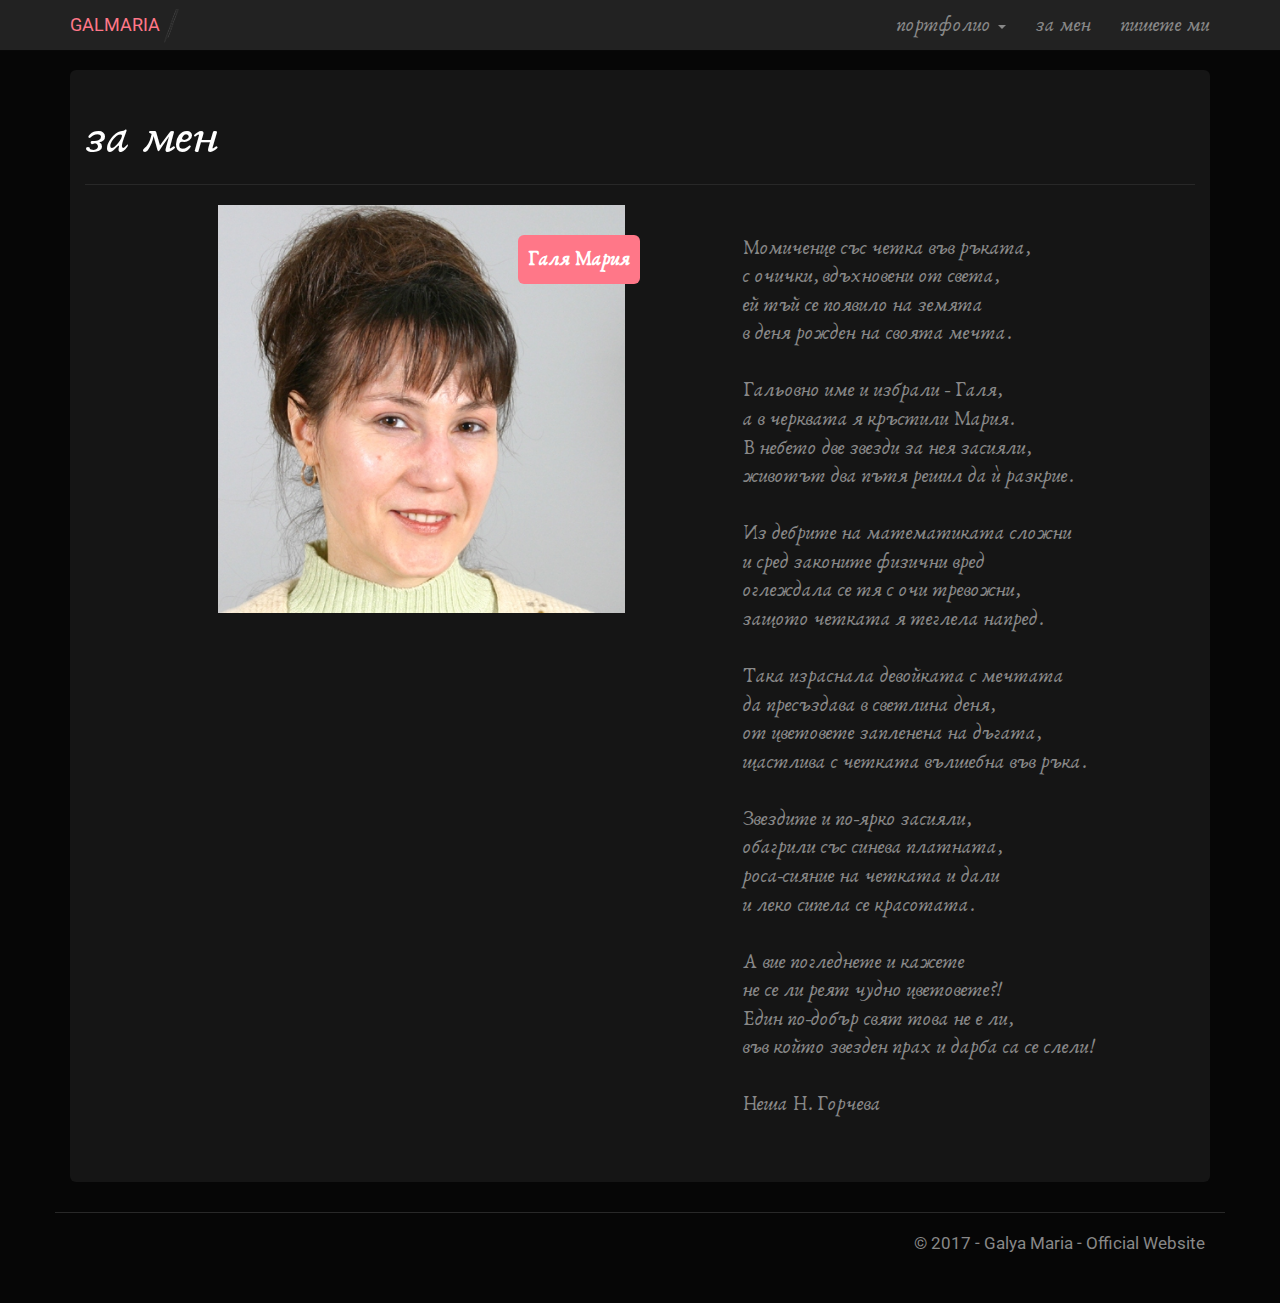
==== commit 045aa506: "fix responsive versions" ====
--- a/GalMaria/About.html
+++ b/GalMaria/About.html
@@ -22,17 +22,17 @@
                 <h1 id="typography">За мен</h1>
             </div>
         </div>
-        <div class="row">
-            <div class="jumbotron" style="display: flex;">
-                <div class="col-sm-5 col-lg-offset-1">
-                    <img src="images/galmaria.jpg">
+        <div class="jumbotron">
+            <div class="row">
+                <div class=" col-md-6  col-sm-6 col-lg-5 col-lg-offset-1">
+                    <img src="images/galmaria.jpg" style="width:100%;">
                     <div class="bs-component">
                         <div class="textBlock aboutBlock">
                             <strong>Галя Мария</strong>
                         </div>
                     </div>
                 </div>
-                <div class="col-sm-4 col-lg-offset-1">
+                <div class=" col-md-6  col-sm-6 col-lg-5 col-lg-offset-1">
                     <div >
                         <br>
 
@@ -72,9 +72,6 @@
                     </div>
                 </div>
             </div>
-
-
-            </div>
         </div>
     </div>
 </main>
--- a/GalMaria/styles/css.css
+++ b/GalMaria/styles/css.css
@@ -54,9 +54,9 @@
 .aboutBlock{
     position: absolute;
     top: 30px;
-    left: -100px;
-    padding: 20px;
-    font-size: 27px;
+    right: 0;
+    padding: 10px;
+    font-size: 20px;
     border-radius: 6px;
 }
 .headerLines{
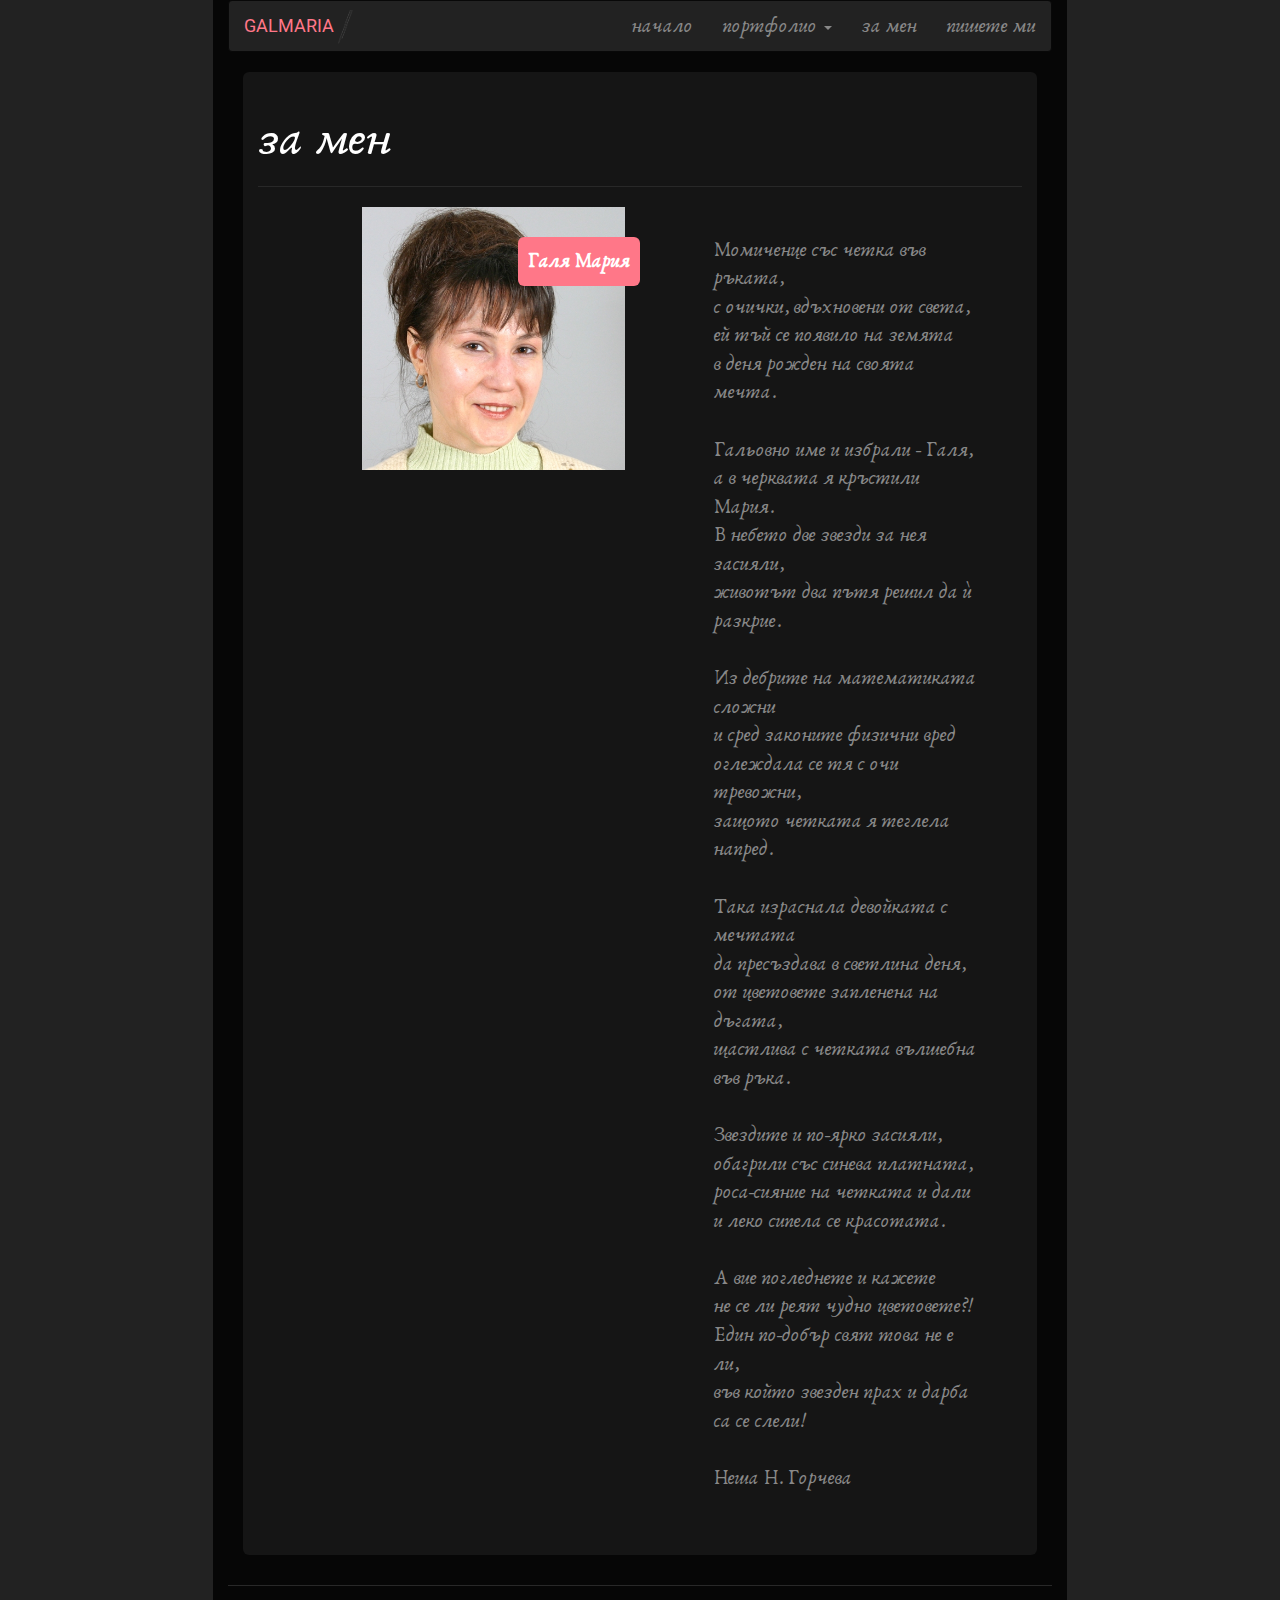
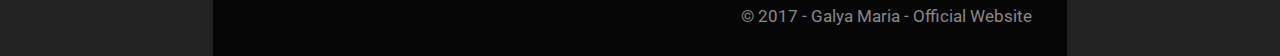
==== commit f3df804e: "format pages - add sidebars" ====
--- a/GalMaria/About.html
+++ b/GalMaria/About.html
@@ -13,69 +13,80 @@
 
 </head>
 <body>
-<div id="header">
-</div>
-<main>
-    <div class="container body-content">
-        <div class="col-lg-12">
-            <div class="page-header">
-                <h1 id="typography">За мен</h1>
+
+<div class="container-fluid text-center">
+    <div class="row content">
+        <div class="col-sm-2 sidenav">
+        </div>
+        <div class="col-sm-8 text-left main-content">
+            <div id="header">
             </div>
-        </div>
-        <div class="jumbotron">
-            <div class="row">
-                <div class=" col-md-6  col-sm-6 col-lg-5 col-lg-offset-1">
-                    <img src="images/galmaria.jpg" style="width:100%;">
-                    <div class="bs-component">
-                        <div class="textBlock aboutBlock">
-                            <strong>Галя Мария</strong>
+            <main>
+                <div class="body-content">
+                    <div class="col-lg-12">
+                        <div class="page-header">
+                            <h1 id="typography">За мен</h1>
+                        </div>
+                    </div>
+                    <div class="jumbotron">
+                        <div class="row">
+                            <div class=" col-md-6  col-sm-6 col-lg-5 col-lg-offset-1">
+                                <img src="images/galmaria.jpg" style="width:100%;">
+                                <div class="bs-component">
+                                    <div class="textBlock aboutBlock">
+                                        <strong>Галя Мария</strong>
+                                    </div>
+                                </div>
+                            </div>
+                            <div class=" col-md-6  col-sm-6 col-lg-5 col-lg-offset-1">
+                                <div >
+                                    <br>
+
+                                    Момиченце със четка във ръката,</br>
+                                    с очички, вдъхновени от света,</br>
+                                    ей тъй се появило на земята</br>
+                                    в деня рожден на своята мечта.</br>
+                                    </br>
+                                    Гальовно име и избрали - Галя,</br>
+                                    а в черквата я кръстили Мария.</br>
+                                    В небето две звезди за нея засияли,</br>
+                                    животът два пътя решил да ѝ разкрие.</br>
+                                    </br>
+                                    Из дебрите на математиката сложни</br>
+                                    и сред законите физични вред</br>
+                                    оглеждала се тя с очи тревожни,</br>
+                                    защото четката я теглела напред.</br>
+                                    </br>
+                                    Така израснала девойката с мечтата</br>
+                                    да пресъздава в светлина деня,</br>
+                                    от цветовете запленена на дъгата,</br>
+                                    щастлива с четката вълшебна във ръка.</br></br>
+
+                                    Звездите и по-ярко засияли,</br>
+                                    обагрили със синева платната,</br>
+                                    роса-сияние на четката и дали</br>
+                                    и леко сипела се красотата.</br></br>
+
+                                    А вие погледнете и кажете</br>
+                                    не се ли реят чудно цветовете?!</br>
+                                    Един по-добър свят това не е ли,</br>
+                                    във който звезден прах и дарба са се слели!</br></br>
+
+                                    Неша Н. Горчева</br>
+
+                                    </p>
+                                </div>
+                            </div>
                         </div>
                     </div>
                 </div>
-                <div class=" col-md-6  col-sm-6 col-lg-5 col-lg-offset-1">
-                    <div >
-                        <br>
-
-                        Момиченце със четка във ръката,</br>
-                        с очички, вдъхновени от света,</br>
-                        ей тъй се появило на земята</br>
-                        в деня рожден на своята мечта.</br>
-                        </br>
-                        Гальовно име и избрали - Галя,</br>
-                        а в черквата я кръстили Мария.</br>
-                        В небето две звезди за нея засияли,</br>
-                        животът два пътя решил да ѝ разкрие.</br>
-                        </br>
-                        Из дебрите на математиката сложни</br>
-                        и сред законите физични вред</br>
-                        оглеждала се тя с очи тревожни,</br>
-                        защото четката я теглела напред.</br>
-                        </br>
-                        Така израснала девойката с мечтата</br>
-                        да пресъздава в светлина деня,</br>
-                        от цветовете запленена на дъгата,</br>
-                        щастлива с четката вълшебна във ръка.</br></br>
-
-                        Звездите и по-ярко засияли,</br>
-                        обагрили със синева платната,</br>
-                        роса-сияние на четката и дали</br>
-                        и леко сипела се красотата.</br></br>
-
-                        А вие погледнете и кажете</br>
-                        не се ли реят чудно цветовете?!</br>
-                        Един по-добър свят това не е ли,</br>
-                        във който звезден прах и дарба са се слели!</br></br>
-
-                        Неша Н. Горчева</br>
-
-                        </p>
-                    </div>
-                </div>
+            </main>
+            <div id="footer">
             </div>
         </div>
+        <div class="col-sm-2 sidenav">
+        </div>
     </div>
-</main>
-<div id="footer">
 </div>
 </body>
 </html>--- a/GalMaria/styles/style.css
+++ b/GalMaria/styles/style.css
@@ -14,8 +14,8 @@
 /*! normalize.css v3.0.3 | MIT License | github.com/necolas/normalize.css */
 
 body {
-    padding-top: 70px;
-    padding-bottom: 20px;
+    /*padding-top: 70px;*/
+    /*padding-bottom: 20px;*/
 }
 
 /* Set padding to keep content from hitting the edges */
--- a/GalMaria/styles/css.css
+++ b/GalMaria/styles/css.css
@@ -109,4 +109,7 @@
 footer{
     font-size: 15px !important;
 }
+.main-content{
+    background-color:#060606;
+}
 
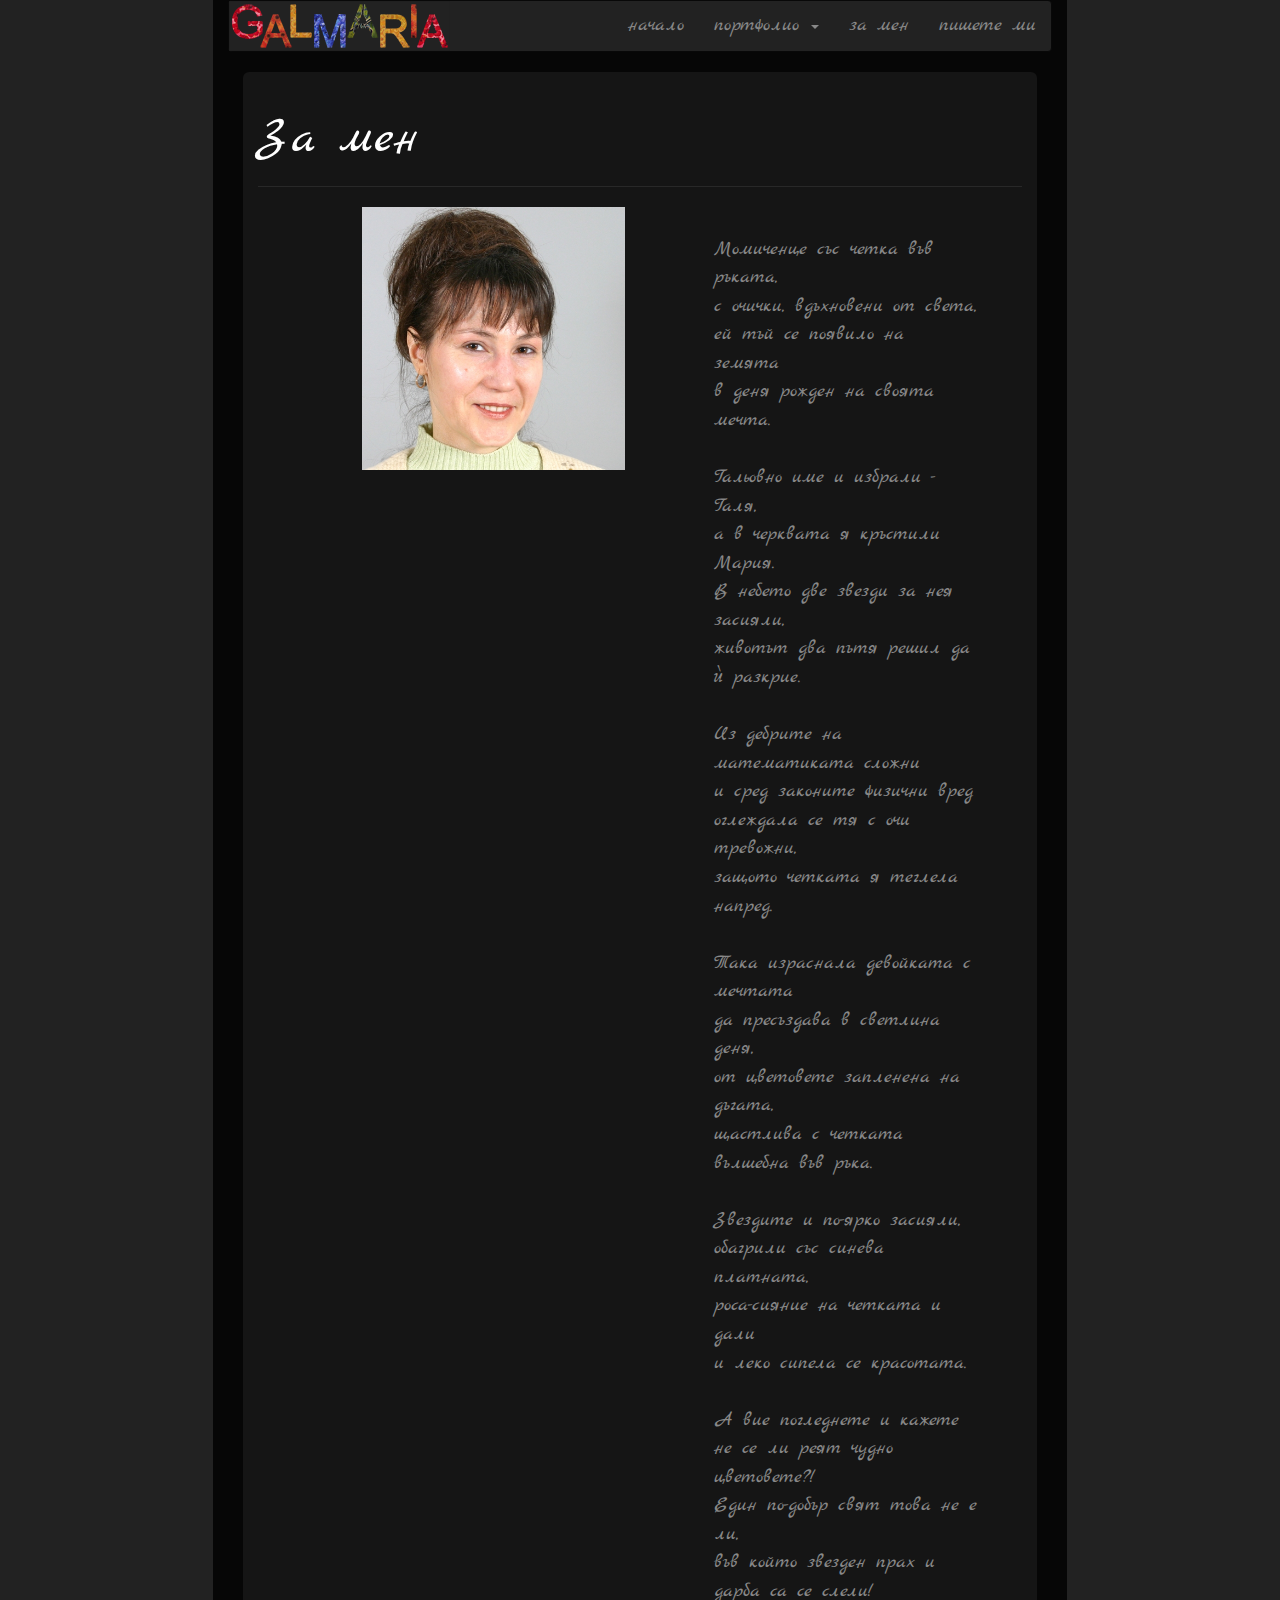
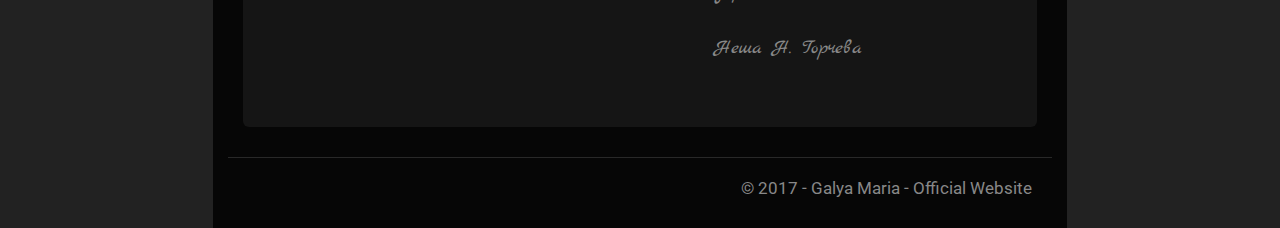
==== commit 5e0b07f8: "small styles changes" ====
--- a/GalMaria/About.html
+++ b/GalMaria/About.html
@@ -33,9 +33,9 @@
                             <div class=" col-md-6  col-sm-6 col-lg-5 col-lg-offset-1">
                                 <img src="images/galmaria.jpg" style="width:100%;">
                                 <div class="bs-component">
-                                    <div class="textBlock aboutBlock">
+                                    <!--<div class="textBlock aboutBlock">
                                         <strong>Галя Мария</strong>
-                                    </div>
+                                    </div>-->
                                 </div>
                             </div>
                             <div class=" col-md-6  col-sm-6 col-lg-5 col-lg-offset-1">
--- a/GalMaria/styles/style.css
+++ b/GalMaria/styles/style.css
@@ -1113,7 +1113,7 @@
   -webkit-tap-highlight-color: rgba(0, 0, 0, 0);
 }
 body {
-  font-family: "Anaktoria","Roboto","Helvetica Neue",Helvetica,Arial,sans-serif !important;
+  font-family: 'Marck Script',"Anaktoria","Roboto","Helvetica Neue",Helvetica,Arial,sans-serif !important;
   font-size: 20px !important;
   line-height: 1.42857143;
   color: #2c3e50;
--- a/GalMaria/styles/css.css
+++ b/GalMaria/styles/css.css
@@ -89,17 +89,17 @@
     border: 0 !important;
 }
 .panel-heading h3{
-    font-family: "Anaktoria","Roboto","Helvetica Neue",Helvetica,Arial,sans-serif;
+    font-family: 'Marck Script',"Anaktoria","Roboto","Helvetica Neue",Helvetica,Arial,sans-serif;
     text-transform: lowercase;
     font-size: 25px;
+    color: white;
 }
 h1{
-    font-family: "Anaktoria","Roboto","Helvetica Neue",Helvetica,Arial,sans-serif;
-    text-transform: lowercase;
+    font-family: 'Marck Script',"Anaktoria","Roboto","Helvetica Neue",Helvetica,Arial,sans-serif;
     font-size: 50px;
 }
 .nav a{
-    font-family: "Anaktoria","Roboto","Helvetica Neue",Helvetica,Arial,sans-serif;
+    font-family: 'Marck Script',"Anaktoria","Roboto","Helvetica Neue",Helvetica,Arial,sans-serif;
     text-transform: lowercase;
     font-size: 20px;
 }
